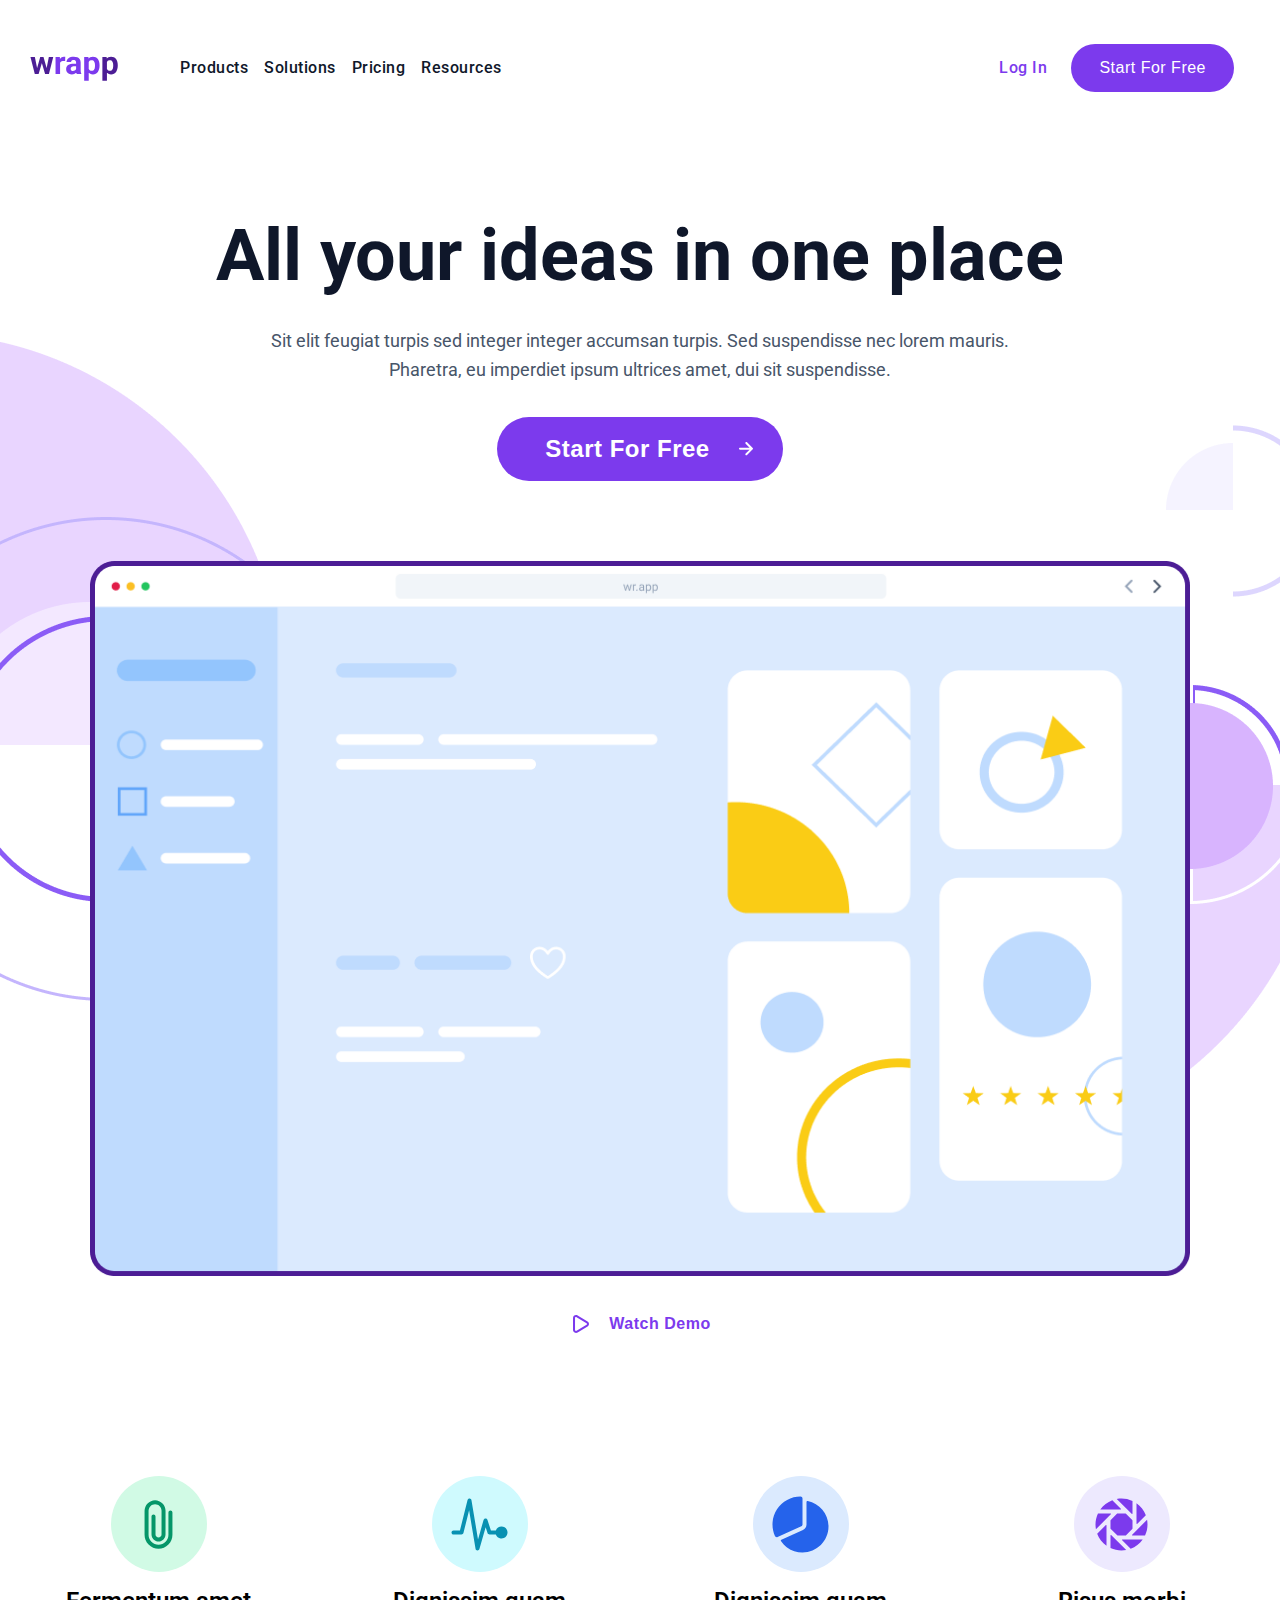
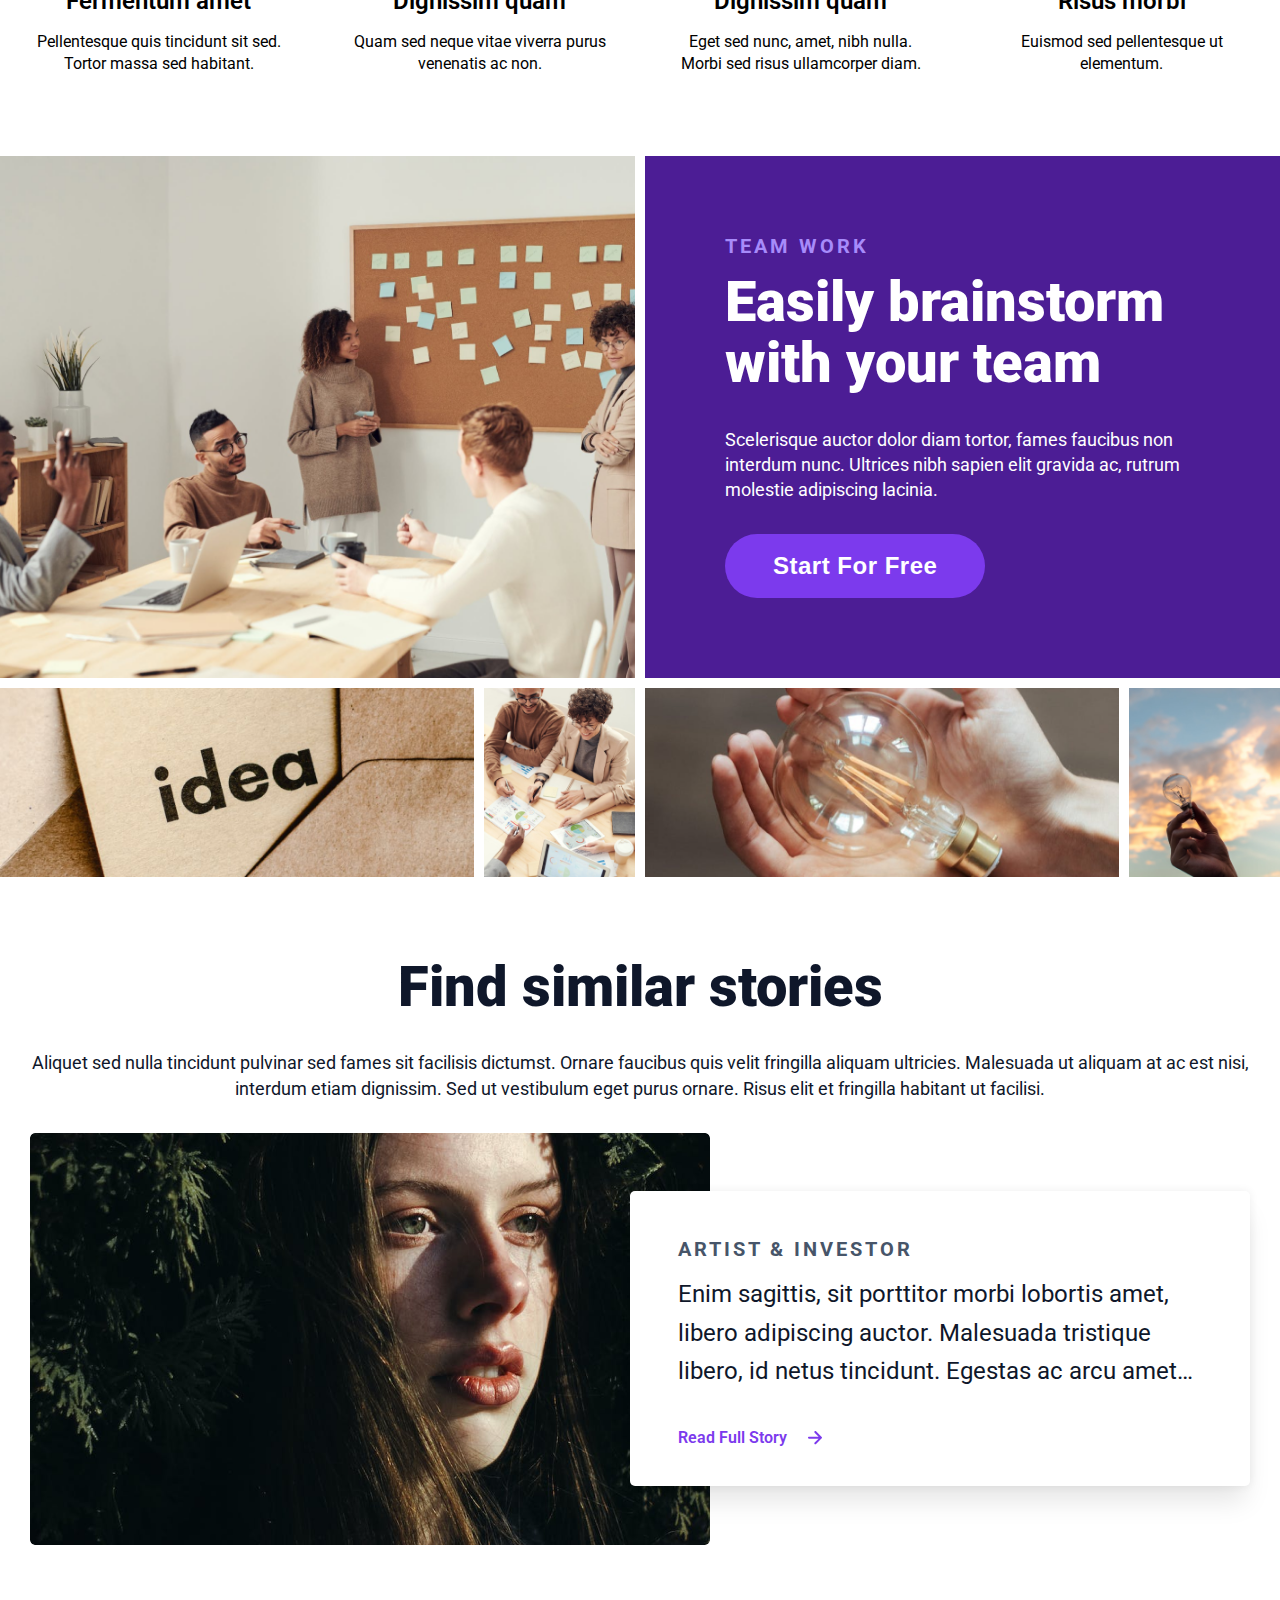
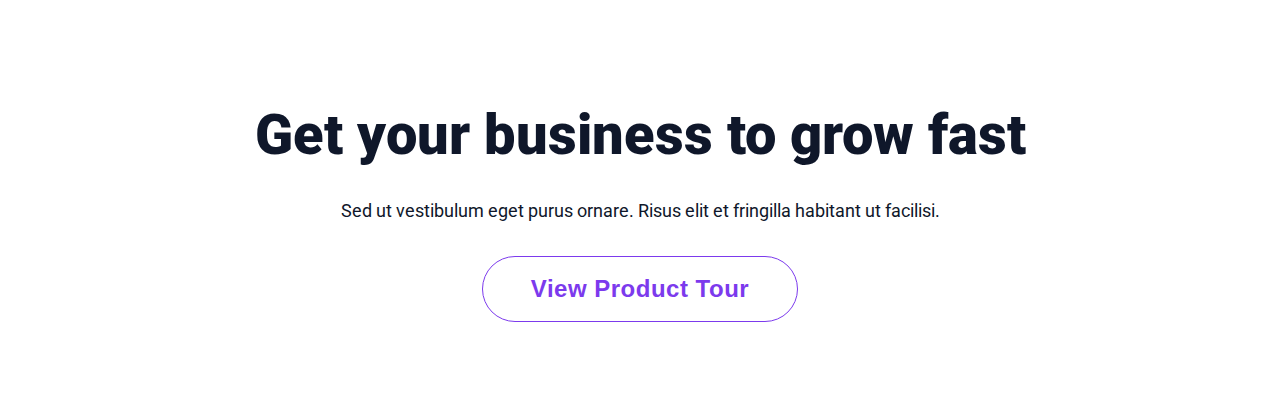
==== home-work-landing.html @ 060292f8 "add landing page" ====
<!DOCTYPE html>
<html lang="en">

<head>
    <meta charset="UTF-8">
    <meta http-equiv="X-UA-Compatible" content="IE=edge">
    <meta name="viewport" content="width=device-width, initial-scale=1.0">
    <link rel="preconnect" href="https://fonts.googleapis.com">
    <link rel="preconnect" href="https://fonts.gstatic.com" crossorigin>
    <link href="https://fonts.googleapis.com/css2?family=Roboto:wght@300;400;500;700;900&display=swap" rel="stylesheet">
    <link rel="stylesheet" href="css/home-work-landing.min.css">
    <title>Wrapp</title>
</head>

<body>
    <header class="header">
        <div class="header__container container">
            <a href="/" class="header__logo-link">
                <svg width="87" height="24" viewBox="0 0 87 24" fill="none" class="header__logo">
                    <path
                        d="M6.57812 13.125L10.0938 0.59375H12.9531L12.0312 5.51562L8.51562 17.5H6.125L6.57812 13.125ZM4.79688 0.59375L7.3125 13.1094L7.54688 17.5H4.73438L0.453125 0.59375H4.79688ZM16.1719 12.9062L18.625 0.59375H22.9844L18.7031 17.5H15.9062L16.1719 12.9062ZM13.3438 0.59375L16.8438 13.0312L17.3281 17.5H14.9219L11.4062 5.53125L10.5156 0.59375H13.3438ZM76.0625 3.84375V24H71.5625V0.59375H75.7344L76.0625 3.84375ZM86.7656 8.85938V9.1875C86.7656 10.4167 86.6198 11.5573 86.3281 12.6094C86.0469 13.6615 85.6302 14.5781 85.0781 15.3594C84.526 16.1302 83.8385 16.7344 83.0156 17.1719C82.2031 17.599 81.2656 17.8125 80.2031 17.8125C79.1719 17.8125 78.276 17.6042 77.5156 17.1875C76.7552 16.7708 76.1146 16.1875 75.5938 15.4375C75.0833 14.6771 74.6719 13.7969 74.3594 12.7969C74.0469 11.7969 73.8073 10.724 73.6406 9.57812V8.71875C73.8073 7.48958 74.0469 6.36458 74.3594 5.34375C74.6719 4.3125 75.0833 3.42188 75.5938 2.67188C76.1146 1.91146 76.75 1.32292 77.5 0.90625C78.2604 0.489583 79.151 0.28125 80.1719 0.28125C81.2448 0.28125 82.1875 0.484375 83 0.890625C83.8229 1.29688 84.5104 1.88021 85.0625 2.64062C85.625 3.40104 86.0469 4.30729 86.3281 5.35938C86.6198 6.41146 86.7656 7.57812 86.7656 8.85938ZM82.25 9.1875V8.85938C82.25 8.14062 82.1875 7.47917 82.0625 6.875C81.9479 6.26042 81.7604 5.72396 81.5 5.26562C81.25 4.80729 80.9167 4.45312 80.5 4.20312C80.0938 3.94271 79.599 3.8125 79.0156 3.8125C78.401 3.8125 77.875 3.91146 77.4375 4.10938C77.0104 4.30729 76.6615 4.59375 76.3906 4.96875C76.1198 5.34375 75.9167 5.79167 75.7812 6.3125C75.6458 6.83333 75.5625 7.42188 75.5312 8.07812V10.25C75.5833 11.0208 75.7292 11.7135 75.9688 12.3281C76.2083 12.9323 76.5781 13.4115 77.0781 13.7656C77.5781 14.1198 78.2344 14.2969 79.0469 14.2969C79.6406 14.2969 80.1406 14.1667 80.5469 13.9062C80.9531 13.6354 81.2812 13.2656 81.5312 12.7969C81.7917 12.3281 81.974 11.7865 82.0781 11.1719C82.1927 10.5573 82.25 9.89583 82.25 9.1875Z"
                        fill="#4C1D95" />
                    <path
                        d="M29.75 4.28125V17.5H25.25V0.59375H29.4844L29.75 4.28125ZM34.8438 0.484375L34.7656 4.65625C34.5469 4.625 34.2812 4.59896 33.9688 4.57812C33.6667 4.54688 33.3906 4.53125 33.1406 4.53125C32.5052 4.53125 31.9531 4.61458 31.4844 4.78125C31.026 4.9375 30.6406 5.17188 30.3281 5.48438C30.026 5.79688 29.7969 6.17708 29.6406 6.625C29.4948 7.07292 29.4115 7.58333 29.3906 8.15625L28.4844 7.875C28.4844 6.78125 28.5938 5.77604 28.8125 4.85938C29.0312 3.93229 29.349 3.125 29.7656 2.4375C30.1927 1.75 30.7135 1.21875 31.3281 0.84375C31.9427 0.46875 32.6458 0.28125 33.4375 0.28125C33.6875 0.28125 33.9427 0.302083 34.2031 0.34375C34.4635 0.375 34.6771 0.421875 34.8438 0.484375ZM45.5625 13.6875V6.15625C45.5625 5.61458 45.474 5.15104 45.2969 4.76562C45.1198 4.36979 44.8438 4.0625 44.4688 3.84375C44.1042 3.625 43.6302 3.51562 43.0469 3.51562C42.5469 3.51562 42.1146 3.60417 41.75 3.78125C41.3854 3.94792 41.1042 4.19271 40.9062 4.51562C40.7083 4.82812 40.6094 5.19792 40.6094 5.625H36.1094C36.1094 4.90625 36.276 4.22396 36.6094 3.57812C36.9427 2.93229 37.4271 2.36458 38.0625 1.875C38.6979 1.375 39.4531 0.984375 40.3281 0.703125C41.2135 0.421875 42.2031 0.28125 43.2969 0.28125C44.6094 0.28125 45.776 0.5 46.7969 0.9375C47.8177 1.375 48.6198 2.03125 49.2031 2.90625C49.7969 3.78125 50.0938 4.875 50.0938 6.1875V13.4219C50.0938 14.349 50.151 15.1094 50.2656 15.7031C50.3802 16.2865 50.5469 16.7969 50.7656 17.2344V17.5H46.2188C46 17.0417 45.8333 16.4688 45.7188 15.7812C45.6146 15.0833 45.5625 14.3854 45.5625 13.6875ZM46.1562 7.20312L46.1875 9.75H43.6719C43.0781 9.75 42.5625 9.81771 42.125 9.95312C41.6875 10.0885 41.3281 10.2812 41.0469 10.5312C40.7656 10.7708 40.5573 11.0521 40.4219 11.375C40.2969 11.6979 40.2344 12.0521 40.2344 12.4375C40.2344 12.8229 40.3229 13.1719 40.5 13.4844C40.6771 13.7865 40.9323 14.026 41.2656 14.2031C41.599 14.3698 41.9896 14.4531 42.4375 14.4531C43.1146 14.4531 43.7031 14.3177 44.2031 14.0469C44.7031 13.776 45.0885 13.4427 45.3594 13.0469C45.6406 12.651 45.7865 12.276 45.7969 11.9219L46.9844 13.8281C46.8177 14.2552 46.5885 14.6979 46.2969 15.1562C46.0156 15.6146 45.6562 16.0469 45.2188 16.4531C44.7812 16.849 44.2552 17.1771 43.6406 17.4375C43.026 17.6875 42.2969 17.8125 41.4531 17.8125C40.3802 17.8125 39.4062 17.599 38.5312 17.1719C37.6667 16.7344 36.9792 16.1354 36.4688 15.375C35.9688 14.6042 35.7188 13.7292 35.7188 12.75C35.7188 11.8646 35.8854 11.0781 36.2188 10.3906C36.5521 9.70312 37.0417 9.125 37.6875 8.65625C38.3438 8.17708 39.1615 7.81771 40.1406 7.57812C41.1198 7.32812 42.2552 7.20312 43.5469 7.20312H46.1562ZM58.0625 3.84375V24H53.5625V0.59375H57.7344L58.0625 3.84375ZM68.7656 8.85938V9.1875C68.7656 10.4167 68.6198 11.5573 68.3281 12.6094C68.0469 13.6615 67.6302 14.5781 67.0781 15.3594C66.526 16.1302 65.8385 16.7344 65.0156 17.1719C64.2031 17.599 63.2656 17.8125 62.2031 17.8125C61.1719 17.8125 60.276 17.6042 59.5156 17.1875C58.7552 16.7708 58.1146 16.1875 57.5938 15.4375C57.0833 14.6771 56.6719 13.7969 56.3594 12.7969C56.0469 11.7969 55.8073 10.724 55.6406 9.57812V8.71875C55.8073 7.48958 56.0469 6.36458 56.3594 5.34375C56.6719 4.3125 57.0833 3.42188 57.5938 2.67188C58.1146 1.91146 58.75 1.32292 59.5 0.90625C60.2604 0.489583 61.151 0.28125 62.1719 0.28125C63.2448 0.28125 64.1875 0.484375 65 0.890625C65.8229 1.29688 66.5104 1.88021 67.0625 2.64062C67.625 3.40104 68.0469 4.30729 68.3281 5.35938C68.6198 6.41146 68.7656 7.57812 68.7656 8.85938ZM64.25 9.1875V8.85938C64.25 8.14062 64.1875 7.47917 64.0625 6.875C63.9479 6.26042 63.7604 5.72396 63.5 5.26562C63.25 4.80729 62.9167 4.45312 62.5 4.20312C62.0938 3.94271 61.599 3.8125 61.0156 3.8125C60.401 3.8125 59.875 3.91146 59.4375 4.10938C59.0104 4.30729 58.6615 4.59375 58.3906 4.96875C58.1198 5.34375 57.9167 5.79167 57.7812 6.3125C57.6458 6.83333 57.5625 7.42188 57.5312 8.07812V10.25C57.5833 11.0208 57.7292 11.7135 57.9688 12.3281C58.2083 12.9323 58.5781 13.4115 59.0781 13.7656C59.5781 14.1198 60.2344 14.2969 61.0469 14.2969C61.6406 14.2969 62.1406 14.1667 62.5469 13.9062C62.9531 13.6354 63.2812 13.2656 63.5312 12.7969C63.7917 12.3281 63.974 11.7865 64.0781 11.1719C64.1927 10.5573 64.25 9.89583 64.25 9.1875Z"
                        fill="#7C3AED" />
                </svg>
            </a>
            <button class="header__burger">
                <span class="header__burger-bar"></span>
            </button>
            <div class="header__menu">
                <nav class="header__nav">
                    <ul class="header__nav-list">
                        <li class="header__nav-item">
                            <a href="" class="header__nav-link">Products</a>
                        </li>
                        <li class="header__nav-item">
                            <a href="" class="header__nav-link">Solutions</a>
                        </li>
                        <li class="header__nav-item">
                            <a href="" class="header__nav-link">Pricing</a>
                        </li>
                        <li class="header__nav-item">
                            <a href="" class="header__nav-link">Resources</a>
                        </li>
                    </ul>
                </nav>
                <div class="header__right-side">
                    <a href="" class="header__nav-link header__nav-link--violet">Log In</a>
                    <button class="header__button button button--primary">Start For Free</button>
                </div>
            </div>
        </div>
    </header>
    <main>
        <div class="start-screen">
            <div class="container">
                <h1 class="start-screen__title">All your ideas in one place</h1>
                <p class="start-screen__description">Sit elit feugiat turpis sed integer integer accumsan turpis. Sed
                    suspendisse nec lorem mauris.
                    Pharetra, eu imperdiet ipsum ultrices amet, dui sit suspendisse.</p>
                <button class="start-screen__button button button--primary">
                    Start For Free
                    <svg class="start-screen__button-arrow" width="24" height="24" viewBox="0 0 24 24" fill="none"
                        xmlns="http://www.w3.org/2000/svg">
                        <path
                            d="M15.586 10.657L11.636 6.707C11.4538 6.51839 11.353 6.26579 11.3553 6.00359C11.3576 5.7414 11.4628 5.49058 11.6482 5.30518C11.8336 5.11977 12.0844 5.0146 12.3466 5.01232C12.6088 5.01004 12.8614 5.11084 13.05 5.293L18.707 10.95C18.8002 11.0426 18.8741 11.1528 18.9246 11.2741C18.9751 11.3955 19.001 11.5256 19.001 11.657C19.001 11.7884 18.9751 11.9185 18.9246 12.0398C18.8741 12.1612 18.8002 12.2713 18.707 12.364L13.05 18.021C12.9578 18.1165 12.8474 18.1927 12.7254 18.2451C12.6034 18.2975 12.4722 18.3251 12.3394 18.3262C12.2066 18.3274 12.0749 18.3021 11.952 18.2518C11.8291 18.2015 11.7175 18.1273 11.6236 18.0334C11.5297 17.9395 11.4555 17.8278 11.4052 17.7049C11.3549 17.5821 11.3296 17.4504 11.3307 17.3176C11.3319 17.1848 11.3595 17.0536 11.4119 16.9316C11.4643 16.8096 11.5405 16.6992 11.636 16.607L15.586 12.657H6C5.73478 12.657 5.48043 12.5516 5.29289 12.3641C5.10536 12.1766 5 11.9222 5 11.657C5 11.3918 5.10536 11.1374 5.29289 10.9499C5.48043 10.7624 5.73478 10.657 6 10.657H15.586Z"
                            fill="white" />
                    </svg>
                </button>
                <div class="start-screen__screen">
                    <img src="assets/landing/start-screen/screen-mobile.png" width="330" height="240" alt="Screen view."
                        class="start-screen__img start-screen__img--mobile">
                    <img src="assets/landing/start-screen/screen-desktop.png" width="1100" height="712"
                        alt="Screen view." class="start-screen__img start-screen__img--desktop">
                </div>
                <button class="start-screen__button-watch">
                    <svg class="start-screen__play-icon" width="24" height="24" viewBox="0 0 24 24" fill="none"
                        xmlns="http://www.w3.org/2000/svg">
                        <path
                            d="M17.82 12.523C17.8902 12.4128 17.9375 12.2896 17.9592 12.1608C17.9809 12.032 17.9766 11.9001 17.9463 11.773C17.9161 11.6458 17.8607 11.5261 17.7833 11.4208C17.706 11.3155 17.6083 11.2268 17.496 11.16L7.574 5.128C7.41265 5.03033 7.22761 4.9788 7.039 4.979C6.479 4.979 6.026 5.422 6.026 5.969V18.03C6.026 18.215 6.079 18.396 6.179 18.553C6.475 19.017 7.099 19.159 7.574 18.87L17.496 12.839C17.627 12.759 17.739 12.65 17.821 12.522L17.82 12.523ZM18.566 14.52L8.645 20.551C7.22 21.418 5.345 20.991 4.459 19.6C4.15945 19.1311 4.00019 18.5864 4 18.03V5.97C4 4.329 5.36 3 7.04 3C7.607 3 8.163 3.155 8.645 3.448L18.566 9.48C19.991 10.346 20.428 12.176 19.541 13.568C19.295 13.954 18.961 14.28 18.566 14.52Z"
                            fill="#7C3AED" />
                    </svg>
                    Watch Demo
                </button>
            </div>
        </div>
        <div class="features">
            <div class="features__container container">
                <ul class="features__list">
                    <li class="features__item">
                        <div class="features__item-icon">
                            <svg width="65" height="64" viewBox="0 0 65 64" fill="none"
                                xmlns="http://www.w3.org/2000/svg">
                                <path fill-rule="evenodd" clip-rule="evenodd"
                                    d="M25.009 8.62787C26.2903 8.09259 27.6651 7.81696 29.0537 7.81696C30.4423 7.81696 31.8171 8.09259 33.0984 8.62787C34.3797 9.16316 35.5419 9.94745 36.5179 10.9353C37.4938 11.9231 38.2639 13.0948 38.7836 14.3825C39.3018 15.6665 39.5607 17.0403 39.5455 18.4247L39.5293 41.9977L39.529 42.0128C39.5 43.8526 38.7487 45.6072 37.4374 46.8979C36.1261 48.1887 34.3599 48.9121 32.5199 48.9121C30.6799 48.9121 28.9137 48.1887 27.6024 46.8979C26.2911 45.6072 25.5399 43.8526 25.5108 42.0128L25.5105 41.997V24C25.5105 22.8954 26.406 22 27.5105 22C28.6151 22 29.5105 22.8954 29.5105 24V41.9635C29.5265 42.7484 29.8486 43.4962 30.4084 44.0472C30.9715 44.6015 31.7299 44.9121 32.5199 44.9121C33.31 44.9121 34.0684 44.6015 34.6314 44.0472C35.1914 43.4961 35.5135 42.748 35.5293 41.9629L35.5456 18.3997L35.5457 18.3882C35.5561 17.529 35.3959 16.6764 35.0743 15.8796C34.7527 15.0828 34.2762 14.3577 33.6723 13.7465C33.0685 13.1353 32.3493 12.65 31.5564 12.3187C30.7636 11.9875 29.9129 11.817 29.0537 11.817C28.1944 11.817 27.3437 11.9875 26.5509 12.3187C25.7581 12.65 25.0389 13.1353 24.435 13.7465C23.8311 14.3577 23.3546 15.0828 23.033 15.8796C22.7114 16.6764 22.5512 17.529 22.5617 18.3882L22.5618 18.4004V42.1545L22.5616 42.1689C22.5425 43.4861 22.7855 44.7939 23.2764 46.0163C23.7672 47.2387 24.4962 48.3513 25.4209 49.2895C26.3456 50.2276 27.4475 50.9726 28.6627 51.4811C29.8779 51.9896 31.182 52.2515 32.4993 52.2515C33.8166 52.2515 35.1207 51.9896 36.3359 51.4811C37.5511 50.9726 38.653 50.2276 39.5777 49.2895C40.5024 48.3513 41.2314 47.2387 41.7222 46.0163C42.2131 44.7939 42.4561 43.4861 42.437 42.1689L42.4368 42.1545V19.9675C42.4368 18.8629 43.3322 17.9675 44.4368 17.9675C45.5414 17.9675 46.4368 18.8629 46.4368 19.9675V42.1261C46.4615 43.9683 46.1207 45.7971 45.4342 47.5068C44.7457 49.2212 43.7234 50.7816 42.4265 52.0974C41.1297 53.4131 39.5842 54.4579 37.88 55.1711C36.1757 55.8842 34.3467 56.2515 32.4993 56.2515C30.6519 56.2515 28.8229 55.8842 27.1186 55.1711C25.4144 54.4579 23.8689 53.4131 22.5721 52.0974C21.2752 50.7816 20.2529 49.2212 19.5644 47.5068C18.8779 45.7971 18.5371 43.9682 18.5618 42.1261V18.424C18.5467 17.0398 18.8056 15.6663 19.3237 14.3825C19.8434 13.0948 20.6136 11.9231 21.5895 10.9353C22.5654 9.94745 23.7277 9.16316 25.009 8.62787Z"
                                    fill="#059669" />
                            </svg>
                        </div>
                        <h3 class="features__item-title">Fermentum amet</h3>
                        <p class="features__item-desc">Pellentesque quis tincidunt sit sed. Tortor massa sed habitant.
                        </p>
                    </li>
                    <li class="features__item">
                        <div class="features__item-icon">
                            <svg width="65" height="64" viewBox="0 0 65 64" fill="none"
                                xmlns="http://www.w3.org/2000/svg">
                                <path
                                    d="M54.5 34C53.2597 34.0018 52.0504 34.3871 51.0377 35.1033C50.0251 35.8194 49.2587 36.8312 48.8438 38H43.9412L40.3975 27.3675C40.2624 26.9624 40.0011 26.6112 39.6519 26.3652C39.3028 26.1193 38.8841 25.9916 38.4571 26.0009C38.0301 26.0101 37.6173 26.1557 37.2791 26.4165C36.9409 26.6772 36.695 27.0394 36.5775 27.45L31.0138 46.92L24.4725 7.67C24.3966 7.21683 24.1671 6.80359 23.8224 6.49978C23.4777 6.19597 23.0389 6.02011 22.5798 6.00178C22.1206 5.98344 21.6692 6.12375 21.3014 6.3991C20.9336 6.67446 20.6718 7.06807 20.56 7.51375L12.9388 38H6.5C5.96957 38 5.46086 38.2107 5.08579 38.5858C4.71071 38.9609 4.5 39.4696 4.5 40C4.5 40.5304 4.71071 41.0391 5.08579 41.4142C5.46086 41.7893 5.96957 42 6.5 42H14.5C14.946 41.9999 15.3792 41.8508 15.7307 41.5763C16.0822 41.3018 16.3318 40.9177 16.44 40.485L22.1075 17.8137L28.5275 56.3288C28.6015 56.7772 28.826 57.1871 29.1641 57.4909C29.5022 57.7947 29.9337 57.9742 30.3875 58C30.425 58 30.4625 58 30.5012 58C30.9355 57.9996 31.3578 57.858 31.7044 57.5964C32.051 57.3348 32.3031 56.9675 32.4225 56.55L38.6475 34.765L40.6025 40.6325C40.7353 41.0307 40.99 41.3771 41.3305 41.6225C41.6711 41.868 42.0802 42 42.5 42H48.8438C49.2104 43.0371 49.8552 43.9535 50.7075 44.6489C51.5598 45.3443 52.5868 45.792 53.6764 45.9431C54.766 46.0942 55.8762 45.9429 56.8856 45.5056C57.895 45.0684 58.7647 44.362 59.3998 43.4639C60.0348 42.5657 60.4107 41.5102 60.4864 40.4128C60.5621 39.3153 60.3346 38.2183 59.8288 37.2414C59.3231 36.2645 58.5585 35.4455 57.6187 34.8738C56.6789 34.3022 55.6 33.9999 54.5 34Z"
                                    fill="#0891B2" />
                            </svg>

                        </div>
                        <h3 class="features__item-title">Dignissim quam</h3>
                        <p class="features__item-desc">Quam sed neque vitae viverra purus venenatis ac non.</p>
                    </li>
                    <li class="features__item">
                        <div class="features__item-icon">
                            <svg width="65" height="64" viewBox="0 0 65 64" fill="none"
                                xmlns="http://www.w3.org/2000/svg">
                                <path
                                    d="M8.76323 44.625C8.37717 44.6252 7.9993 44.5136 7.67524 44.3038C7.35118 44.094 7.09478 43.7948 6.93698 43.4425C5.02756 39.1781 4.21565 34.5037 4.57524 29.8451C4.93482 25.1866 6.45446 20.6921 8.99568 16.7713C11.5369 12.8504 15.0189 9.62779 19.1244 7.39711C23.2299 5.16642 27.8284 3.99858 32.5007 4C33.0312 4 33.5399 4.21071 33.9149 4.58579C34.29 4.96086 34.5007 5.46957 34.5007 6V32C34.5008 32.3862 34.3891 32.7642 34.179 33.0882C33.9689 33.4123 33.6695 33.6686 33.317 33.8263L9.57948 44.445C9.32319 44.5621 9.04498 44.6234 8.76323 44.625V44.625Z"
                                    fill="#2563EB" />
                                <path
                                    d="M39.6987 8.52251C39.5537 8.49311 39.4039 8.49624 39.2603 8.5317C39.1166 8.56716 38.9826 8.63406 38.868 8.72756C38.7533 8.82107 38.6608 8.93886 38.5972 9.07244C38.5335 9.20601 38.5003 9.35205 38.4999 9.50001V32C38.4989 33.158 38.1634 34.2911 37.5336 35.2628C36.9037 36.2346 36.0066 37.0037 34.9499 37.4775L13.3912 47.125C13.2576 47.1847 13.1387 47.2729 13.0429 47.3836C12.9471 47.4942 12.8767 47.6245 12.8368 47.7653C12.7968 47.9061 12.7883 48.0539 12.8117 48.1983C12.8352 48.3428 12.89 48.4803 12.9724 48.6013C14.6223 51.0278 16.6703 53.1582 19.0299 54.9025C23.5006 58.2282 28.928 60.0166 34.4999 60C48.8362 60 60.4999 48.3363 60.4999 34C60.4999 21.4438 51.5524 10.9375 39.6987 8.52251Z"
                                    fill="#2563EB" />
                            </svg>

                        </div>
                        <h3 class="features__item-title">Dignissim quam</h3>
                        <p class="features__item-desc">Eget sed nunc, amet, nibh nulla. Morbi sed risus ullamcorper
                            diam.</p>
                    </li>
                    <li class="features__item">
                        <div class="features__item-icon">
                            <svg width="65" height="64" viewBox="0 0 65 64" fill="none"
                                xmlns="http://www.w3.org/2000/svg">
                                <path
                                    d="M31.8166 16.1463L23.3416 7.67126C18.4886 9.51813 14.2936 12.7651 11.2891 17H31.4641C31.5629 16.9998 31.6595 16.9704 31.7416 16.9154C31.8237 16.8603 31.8876 16.7822 31.9254 16.6908C31.9631 16.5995 31.9729 16.499 31.9535 16.4021C31.9342 16.3051 31.8865 16.2161 31.8166 16.1463V16.1463Z"
                                    fill="#7C3AED" />
                                <path
                                    d="M21.4652 21H8.95394C6.65236 25.9058 5.94635 31.4096 6.93519 36.7375L21.8177 21.8538C21.8876 21.7839 21.9353 21.6949 21.9546 21.598C21.974 21.501 21.9642 21.4005 21.9265 21.3092C21.8888 21.2178 21.8248 21.1397 21.7427 21.0847C21.6606 21.0296 21.564 21.0002 21.4652 21Z"
                                    fill="#7C3AED" />
                                <path
                                    d="M43.4999 20.965V8.445C38.5924 6.15056 33.0904 5.44778 27.7637 6.435L42.6462 21.3175C42.716 21.3874 42.805 21.4351 42.902 21.4545C42.9989 21.4738 43.0994 21.464 43.1907 21.4263C43.2821 21.3886 43.3602 21.3246 43.4153 21.2425C43.4703 21.1604 43.4998 21.0638 43.4999 20.965Z"
                                    fill="#7C3AED" />
                                <path
                                    d="M58.0643 27.2625L43.1818 42.1462C43.1119 42.2161 43.0642 42.3051 43.0448 42.402C43.0255 42.4989 43.0353 42.5994 43.073 42.6908C43.1107 42.7821 43.1747 42.8603 43.2568 42.9153C43.3389 42.9703 43.4355 42.9998 43.5343 42.9999H56.0455C58.3471 38.0942 59.0531 32.5903 58.0643 27.2625V27.2625Z"
                                    fill="#7C3AED" />
                                <path
                                    d="M48.3537 31.3175L56.8325 22.84C54.9906 17.9798 51.7413 13.7792 47.5 10.775V30.965C47.5002 31.0639 47.5296 31.1604 47.5847 31.2425C47.6397 31.3247 47.7178 31.3886 47.8092 31.4263C47.9005 31.464 48.001 31.4738 48.098 31.4545C48.1949 31.4351 48.2839 31.3875 48.3537 31.3175V31.3175Z"
                                    fill="#7C3AED" />
                                <path
                                    d="M28.2095 42.7213C28.3957 42.9001 28.6439 43 28.902 43.0001H36.3595C36.4922 43 36.6235 42.9736 36.7458 42.9223C36.8681 42.871 36.979 42.7959 37.072 42.7013L43.2195 36.4513C43.404 36.264 43.5072 36.0117 43.507 35.7488L43.4995 28.1476C43.4995 28.0152 43.4732 27.8842 43.4221 27.7621C43.371 27.64 43.2962 27.5293 43.202 27.4363L36.952 21.2801C36.7644 21.0953 36.5116 20.992 36.2483 20.9926L28.6433 21.0001C28.5109 21.0001 28.3799 21.0264 28.2578 21.0775C28.1357 21.1286 28.025 21.2034 27.932 21.2976L21.7758 27.5476C21.591 27.7351 21.4877 27.988 21.4883 28.2513L21.4958 35.8488C21.4958 35.9832 21.5229 36.1163 21.5756 36.24C21.6282 36.3637 21.7052 36.4755 21.802 36.5688L28.2095 42.7213Z"
                                    fill="#7C3AED" />
                                <path
                                    d="M33.1818 47.8537L41.6568 56.3288C46.5098 54.4819 50.7047 51.235 53.7093 47H33.5343C33.4355 47.0002 33.3389 47.0296 33.2568 47.0847C33.1747 47.1397 33.1107 47.2178 33.073 47.3092C33.0353 47.4005 33.0255 47.501 33.0448 47.598C33.0642 47.6949 33.1119 47.7839 33.1818 47.8537V47.8537Z"
                                    fill="#7C3AED" />
                                <path
                                    d="M21.5 43.035V55.555C26.4075 57.8495 31.9096 58.5523 37.2363 57.565L22.3538 42.6825C22.2839 42.6126 22.1949 42.5649 22.098 42.5456C22.001 42.5262 21.9005 42.536 21.8092 42.5737C21.7178 42.6115 21.6397 42.6754 21.5847 42.7575C21.5296 42.8396 21.5002 42.9362 21.5 43.035Z"
                                    fill="#7C3AED" />
                                <path
                                    d="M16.6467 32.6825L8.16797 41.1613C10.0103 46.0209 13.2595 50.221 17.5005 53.225V33.035C17.5003 32.9362 17.4708 32.8396 17.4158 32.7575C17.3608 32.6754 17.2826 32.6115 17.1913 32.5737C17.0999 32.536 16.9994 32.5262 16.9025 32.5456C16.8056 32.5649 16.7166 32.6126 16.6467 32.6825V32.6825Z"
                                    fill="#7C3AED" />
                            </svg>

                        </div>
                        <h3 class="features__item-title">Risus morbi</h3>
                        <p class="features__item-desc">Euismod sed pellentesque ut elementum.</p>
                    </li>
                </ul>
            </div>
        </div>

        <section class="team-work">
            <div class="team-work__head">
                <img src="/assets/landing/team-work/main-picture.png" alt="Team work picture."
                    class="team-work__main-picture">
                <div class="team-work__text">
                    <div class="heading-2-with-label">
                        <p class="heading-2-with-label__label heading-label heading-label--violet-light">Team work</p>
                        <h2 class="heading-2-with-label__title heading-2-with-label__title--white">Easily brainstorm
                            with your team
                        </h2>
                    </div>
                    <p class="description description--white description--align-left">Scelerisque auctor dolor diam
                        tortor, fames faucibus non
                        interdum nunc. Ultrices nibh sapien elit gravida ac, rutrum molestie adipiscing lacinia.</p>
                    <button class="button button--primary button--in-text button--align-left">Start For Free</button>
                </div>
            </div>
            <div class="team-work__pictures">
                <img src="/assets/landing/team-work/picture-1.png" alt="" class="team-work__picture"
                    alt="Team work picture.">
                <img src="/assets/landing/team-work/picture-2.png" class="team-work__picture" alt="Team work picture.">
                <img src="/assets/landing/team-work/picture-3.png" class="team-work__picture" alt="Team work picture.">
                <img src="/assets/landing/team-work/picture-4.png" class="team-work__picture" alt="Team work picture.">
            </div>
        </section>

        <section class="stories">
            <div class="container">
                <h2 class="heading-2 heading-2--blue-gray">Find similar stories</h2>
                <p class="description description--blue-gray">Aliquet sed nulla tincidunt pulvinar sed fames sit
                    facilisis dictumst. Ornare faucibus quis velit fringilla aliquam ultricies. Malesuada ut aliquam at
                    ac est nisi, interdum etiam dignissim. Sed ut vestibulum eget purus ornare. Risus elit et fringilla
                    habitant ut facilisi.</p>
                <div class="stories__slider">
                    <div class="stories__slide">
                        <img src="/assets//landing/stories/slide-1.png" alt="Slide image 1." class="stories__slide-img">
                        <div class="stories__slide-desc">
                            <p class="heading-label heading-label--blue-gray-light">Artist & Investor</p>
                            <p class="stories__slide-text description description--blue-gray">Enim sagittis, sit
                                porttitor morbi lobortis amet, libero adipiscing auctor. Malesuada tristique libero, id
                                netus tincidunt. Egestas ac arcu amet nisl quis est. Aliquet sed nulla tincidunt
                                pulvinar sed fames sit facilisis dictumst. Ornare faucibus quis velit fringilla aliquam
                                ultricies. Malesuada ut aliquam at ac est nisi, interdum etiam dignissim. Sed ut
                                vestibulum eget purus ornare.</p>
                            <a href="" class="stories__slide-link">
                                Read Full Story
                                <svg width="24" height="24" viewBox="0 0 24 24" fill="none"
                                    xmlns="http://www.w3.org/2000/svg">
                                    <path
                                        d="M15.586 10.6569L11.636 6.70692C11.4538 6.51832 11.353 6.26571 11.3553 6.00352C11.3576 5.74132 11.4628 5.49051 11.6482 5.3051C11.8336 5.11969 12.0844 5.01452 12.3466 5.01224C12.6088 5.00997 12.8614 5.11076 13.05 5.29292L18.707 10.9499C18.8002 11.0426 18.8741 11.1527 18.9246 11.2741C18.9751 11.3954 19.001 11.5255 19.001 11.6569C19.001 11.7883 18.9751 11.9184 18.9246 12.0398C18.8741 12.1611 18.8002 12.2713 18.707 12.3639L13.05 18.0209C12.9578 18.1164 12.8474 18.1926 12.7254 18.245C12.6034 18.2974 12.4722 18.325 12.3394 18.3262C12.2066 18.3273 12.0749 18.302 11.952 18.2517C11.8291 18.2015 11.7175 18.1272 11.6236 18.0333C11.5297 17.9394 11.4555 17.8278 11.4052 17.7049C11.3549 17.582 11.3296 17.4503 11.3307 17.3175C11.3319 17.1847 11.3595 17.0535 11.4119 16.9315C11.4643 16.8095 11.5405 16.6992 11.636 16.6069L15.586 12.6569H6C5.73478 12.6569 5.48043 12.5516 5.29289 12.364C5.10536 12.1765 5 11.9221 5 11.6569C5 11.3917 5.10536 11.1373 5.29289 10.9498C5.48043 10.7623 5.73478 10.6569 6 10.6569H15.586Z"
                                        fill="#7C3AED" />
                                </svg>
                            </a>
                        </div>
                    </div>
                </div>
            </div>
        </section>

        <section class="cta">
            <div class="container">
                <h2 class="heading-2 heading-2--blue-gray">Get your business to grow fast</h2>
                <p class="description description--blue-gray">Sed ut vestibulum eget purus ornare. Risus elit et
                    fringilla habitant ut facilisi.</p>
                <button class="button button--secondary button--in-text">View Product Tour</button>
            </div>
        </section>
    </main>
</body>

</html>
---- css/home-work-landing.min.css ----
*,*::before,*::after{margin:0;padding:0;-webkit-box-sizing:border-box;box-sizing:border-box}html{font-size:10px}html,body{overflow-x:hidden}body{font-family:"Roboto",sans-serif}ul{list-style:none}a{text-decoration:none}button{border:none;background:none;cursor:pointer}img{display:block;max-width:100%;height:auto}.container{max-width:43rem;width:100%;margin:0 auto;padding:0 1.6rem}.button{display:block;font-size:2.4rem;font-weight:700;line-height:2.4rem;border-radius:5rem;letter-spacing:.5px;padding:20px 48px;text-align:center}.button--primary{color:#fff;background-color:#7c3aed}.button--secondary{color:#7c3aed;border:1px solid #7c3aed}.button--in-text{margin:3.2rem auto 0}.heading-label{font-size:2rem;font-weight:700;line-height:100%;text-transform:uppercase;letter-spacing:1px;text-align:left}.heading-label--violet-light{color:#a78bfa}.heading-label--blue-gray-light{color:#475569}.heading-2-with-label__title{font-size:3.2rem;line-height:110%;margin-top:1.6rem;font-weight:700}.heading-2-with-label__title--white{color:#fff}.heading-2-with-label__title--blue-gray{color:#0f172a}.heading-2-with-label__label,.heading-2-with-label__title{text-align:center}.heading-2{font-size:3.2rem;font-weight:700;line-height:110%;text-align:center}.heading-2--white{color:#fff}.heading-2--blue-gray{color:#0f172a}.description{font-size:1.8rem;font-weight:400;line-height:140%;text-align:center;margin-top:3.2rem}.description--white{color:#fff}.description--blue-gray{color:#0f172a}.header{position:relative;padding:16px 0}.header__container{display:-webkit-box;display:-ms-flexbox;display:flex;-webkit-box-pack:justify;-ms-flex-pack:justify;justify-content:space-between;-webkit-box-align:center;-ms-flex-align:center;align-items:center}.header__logo-link{display:-webkit-box;display:-ms-flexbox;display:flex;-webkit-box-align:center;-ms-flex-align:center;align-items:center}.header__logo{width:8.8rem;height:3.5rem}.header__nav-link,.header__button{font-size:1.6rem;font-weight:500;line-height:2.4rem}.header__nav-link{padding:1.2rem .8rem;letter-spacing:.5px;color:#0f172a}.header__nav-link--violet{color:#7c3aed}.header__right-side{margin-top:4rem}.header__button{display:block;margin-top:2rem;padding:1.2rem 2.8rem}.header__burger{position:relative;width:18px;height:10.5px;padding:6.75px 3px}.header__burger::before,.header__burger::after{content:""}.header__burger::before{top:0}.header__burger::after{bottom:0}.header__burger-bar,.header__burger::before,.header__burger::after{display:block;position:absolute;left:0;width:18px;height:2px;background-color:#4c1d95;border-radius:2px}.header__burger-bar{top:50%;-webkit-transform:translateY(-50%);transform:translateY(-50%)}.header__menu{position:absolute;top:0;left:0;width:100%;height:100vh;background-color:#fff;padding:20px 16px;-webkit-transform:translateX(100%);transform:translateX(100%);z-index:2}.start-screen{overflow:hidden;padding:48px 0}.start-screen__title,.start-screen__description{text-align:center}.start-screen__title{font-size:4rem;line-height:110%;font-weight:700;color:#0f172a}.start-screen__description{font-size:1.6rem;line-height:160%;font-weight:400;color:#475569;margin-top:3.2rem}.start-screen__button,.start-screen__button-watch{display:-webkit-box;display:-ms-flexbox;display:flex;-webkit-box-align:center;-ms-flex-align:center;align-items:center}.start-screen__button-watch{-webkit-column-gap:1.6rem;-moz-column-gap:1.6rem;column-gap:1.6rem;font-size:1.6rem;font-weight:600;line-height:2.4rem;letter-spacing:.5px;color:#7c3aed;margin:1.6rem auto 0;padding:1.2rem .8rem}.start-screen__button{-webkit-column-gap:2.4rem;-moz-column-gap:2.4rem;column-gap:2.4rem;padding:20px 25px 20px 48px;margin:3.2rem auto 0}.start-screen__button-arrow{width:2.4rem;height:2.4rem}.start-screen__play-icon{width:24px;height:24px}.start-screen__img{display:block;position:relative;width:100%;max-width:100%;height:auto;z-index:1}.start-screen__img--desktop{display:none}.start-screen__screen{position:relative;max-width:33rem;margin:3.2rem auto 0}.start-screen__screen::before,.start-screen__screen::after{content:"";position:absolute}.start-screen__screen::before{top:-20px;left:-155px;background:url("/assets/landing/start-screen/ellipses-left-mobile.png") center center/cover no-repeat;width:23.2rem;height:21.3rem}.start-screen__screen::after{top:-33px;right:-32px;background:url("/assets/landing/start-screen/ellipses-right-mobile.png") center center/cover no-repeat;width:25.6rem;height:25.6rem}.features{padding:4.8rem 0}.features__item{margin-bottom:3.2rem}.features__item:last-child{margin-bottom:0}.features__item:nth-child(1) .features__item-icon{background-color:#d1fae5}.features__item:nth-child(2) .features__item-icon{background-color:#cffafe}.features__item:nth-child(3) .features__item-icon{background-color:#dbeafe}.features__item:nth-child(4) .features__item-icon{background-color:#ede9fe}.features__item-icon{display:-webkit-box;display:-ms-flexbox;display:flex;-webkit-box-pack:center;-ms-flex-pack:center;justify-content:center;-webkit-box-align:center;-ms-flex-align:center;align-items:center;width:9.6rem;min-width:9.6rem;height:9.6rem;border-radius:50%;margin:0 auto}.features__item-icon svg{width:65px;min-width:65px;height:65px}.features__item-title{font-size:2rem;font-weight:600;line-height:110%}.features__item-title,.features__item-desc{margin-top:1.6rem;text-align:center}.features__item-desc{font-size:1.6rem;font-weight:400;line-height:140%}.team-work__main-picture,.team-work__picture{width:100%}.team-work__main-picture{margin-bottom:1rem}.team-work__picture{height:100%;-o-object-fit:cover;object-fit:cover}.team-work__text{padding:4.8rem 1.6rem;background-color:#4c1d95}.team-work__pictures{display:grid;grid-template-columns:repeat(8, 1fr);grid-auto-columns:46px;grid-column-gap:1rem}.team-work__picture{min-width:46px}.team-work__picture:nth-child(odd){grid-column:span 3}.stories{padding:48px 0}.stories__slider{margin-top:3.2rem}.stories__slide-img{width:100%}.stories__slide-desc{position:relative;max-width:93%;background-color:#fff;-webkit-box-shadow:0px 0px 10px 0px rgba(0,0,0,.0705882353),0px 20px 25px -5px rgba(0,0,0,.1019607843);box-shadow:0px 0px 10px 0px rgba(0,0,0,.0705882353),0px 20px 25px -5px rgba(0,0,0,.1019607843);margin:-3.2rem auto 0;padding:2.4rem 1.6rem 0;z-index:1}.stories__slide-img,.stories__slide-desc{border-radius:.5rem}.stories__slide-text{display:-webkit-box;-webkit-line-clamp:5;-webkit-box-orient:vertical;overflow:hidden;text-overflow:ellipsis;text-align:left;margin-top:1.6rem}.stories__slide-link{display:-webkit-box;display:-ms-flexbox;display:flex;-webkit-box-align:center;-ms-flex-align:center;align-items:center;width:100%;font-size:1.6rem;line-height:2.4rem;font-weight:600;color:#7c3aed;padding:1.2rem 0;-webkit-column-gap:1.6rem;-moz-column-gap:1.6rem;column-gap:1.6rem}.stories__slide-link svg{width:2.4rem;height:2.4rem}.cta{padding:48px 0 32px}@media screen and (min-width: 768px){.container{max-width:70rem}.start-screen__screen{max-width:60rem}.start-screen__screen::before,.start-screen__screen::after{width:35rem;height:35rem}.start-screen__screen::before{left:-290px}.start-screen__screen::after{right:-130px}}@media screen and (min-width: 1280px){.container{max-width:134rem;padding:0 3rem}.heading-2{font-size:5.6rem;font-weight:900;text-align:center}.heading-label{letter-spacing:3px}.heading-2-with-label__title{font-size:5.6rem;font-weight:900}.heading-2-with-label__label,.heading-2-with-label__title{text-align:left}.button--align-left{margin-left:0}.description--align-left{text-align:left}.header{padding:2.4rem 0}.header__container{display:grid;grid-template-columns:8.8rem 1fr;grid-column-gap:3.8rem;-webkit-box-align:center;-ms-flex-align:center;align-items:center}.header__menu,.header__right-side,.header__nav-list{display:-webkit-box;display:-ms-flexbox;display:flex;-webkit-box-align:center;-ms-flex-align:center;align-items:center}.header__menu{-webkit-box-pack:justify;-ms-flex-pack:justify;justify-content:space-between}.header__right-side,.header__button{margin-top:0}.header__right-side{-webkit-column-gap:1.6rem;-moz-column-gap:1.6rem;column-gap:1.6rem}.header__menu{position:static;height:unset;-webkit-transform:unset;transform:unset}.header__burger{display:none}.start-screen{padding:80px 0}.start-screen__title{font-size:7.2rem}.start-screen__description{font-size:1.8rem;max-width:65%;margin:3.2rem auto 0}.start-screen__screen{margin-top:8rem;max-width:110rem}.start-screen__screen::before{width:79.3rem;height:73rem;top:-228px;left:-535px;background:url("/assets/landing/start-screen/ellipses-left-desktop.png") center center/cover no-repeat}.start-screen__screen::after{width:73rem;height:73rem;top:-141px;right:-136px;background:url("/assets/landing/start-screen/ellipses-right-desktop.png") center center/cover no-repeat}.start-screen__img--mobile{display:none}.start-screen__img--desktop{display:block}.start-screen__button-watch{margin-top:2.4rem}.features__list{display:grid;grid-template-columns:repeat(4, 1fr);-webkit-column-gap:64px;-moz-column-gap:64px;column-gap:64px}.features__item-title{font-size:2.4rem}.team-work__head{display:grid;grid-template-columns:repeat(2, 1fr);grid-column-gap:1rem;margin-bottom:1rem}.team-work__text{padding:8rem}.team-work__main-picture{height:100%;max-height:53.5rem;-o-object-fit:cover;object-fit:cover;margin-bottom:0}.cta,.stories{padding:80px 0}.stories__slide{display:-webkit-box;display:-ms-flexbox;display:flex;-webkit-box-align:center;-ms-flex-align:center;align-items:center}.stories__slide-img,.stories__slide-desc{-webkit-box-flex:1;-ms-flex:1;flex:1}.stories__slide-desc{padding:4.8rem 4.8rem 2.4rem;margin-top:0;margin-left:-8rem}.stories__slide-text{font-size:2.4rem;line-height:160%;-webkit-line-clamp:3}.stories__slide-link{margin-top:2.4rem}}@media screen and (min-width: 1920px){.start-screen__screen::before{left:-70%}.start-screen__screen::after{right:-32%}}/*# sourceMappingURL=home-work-landing.min.css.map */
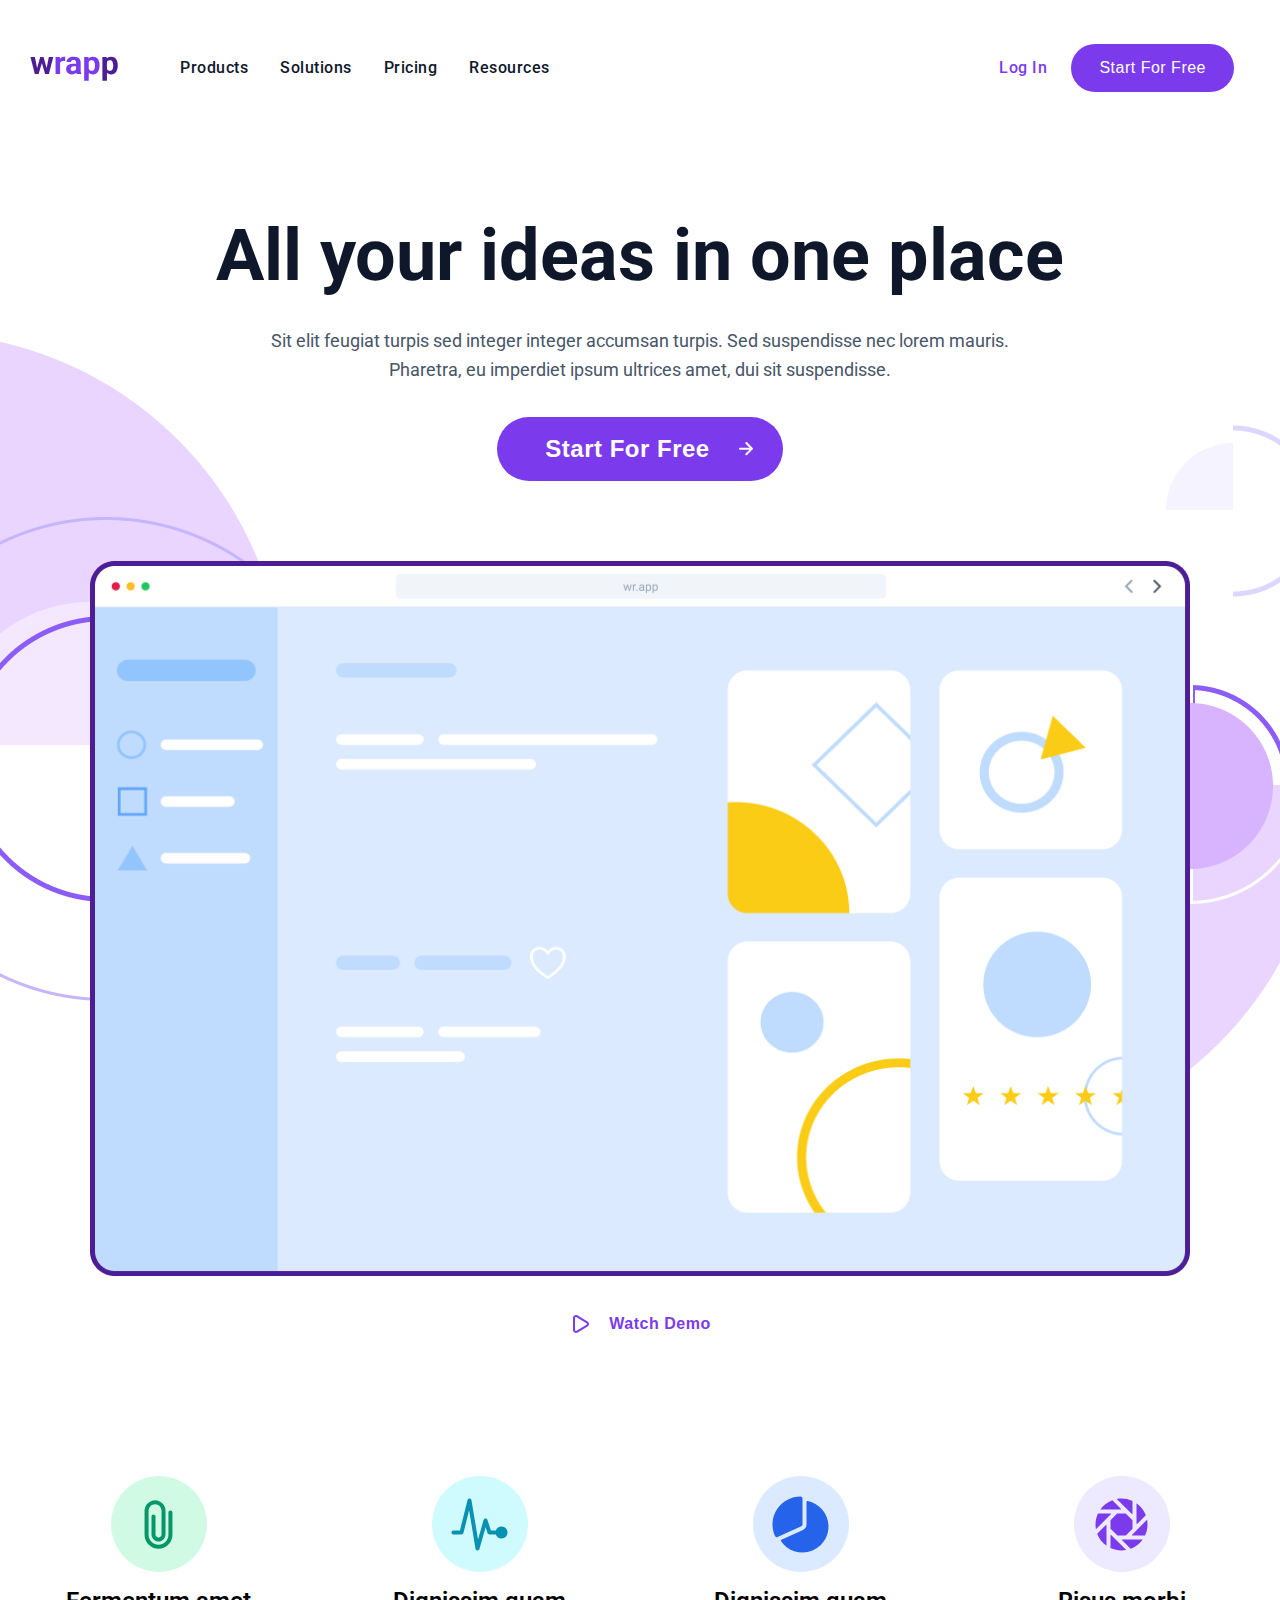
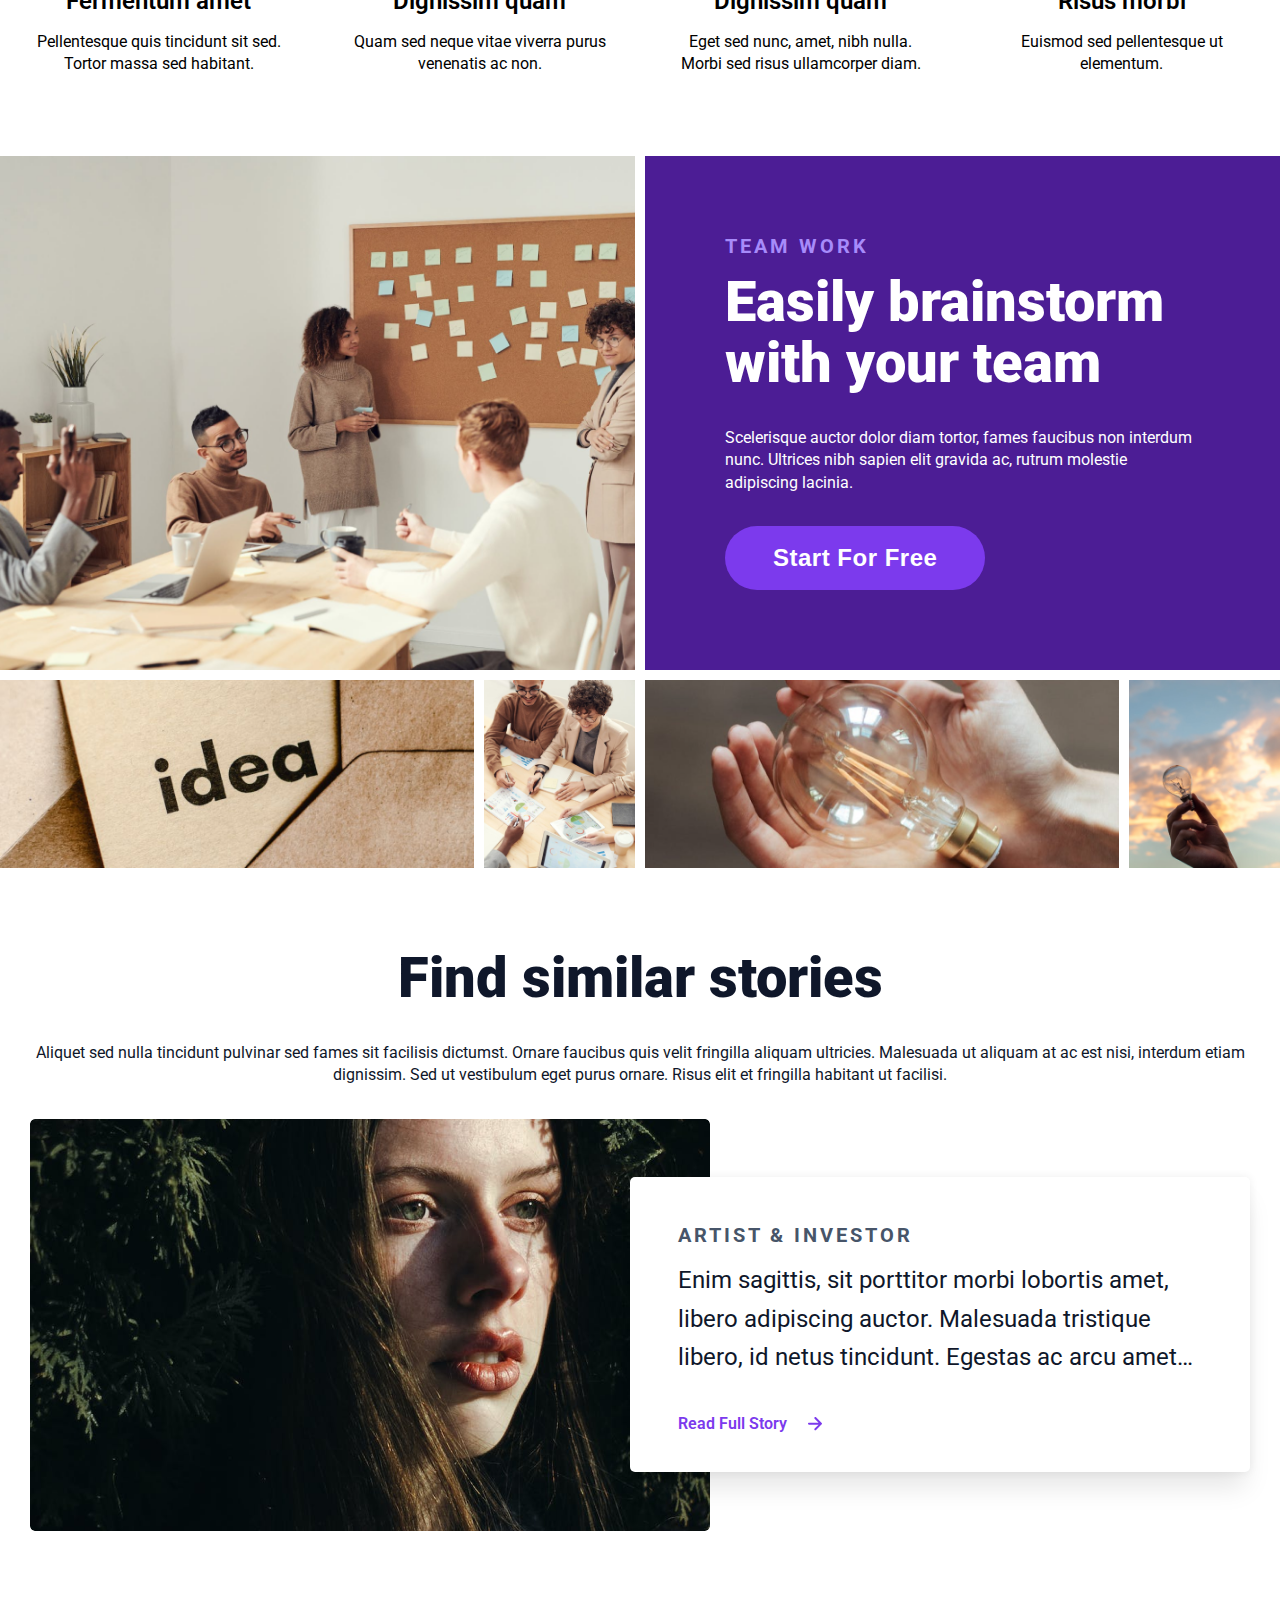
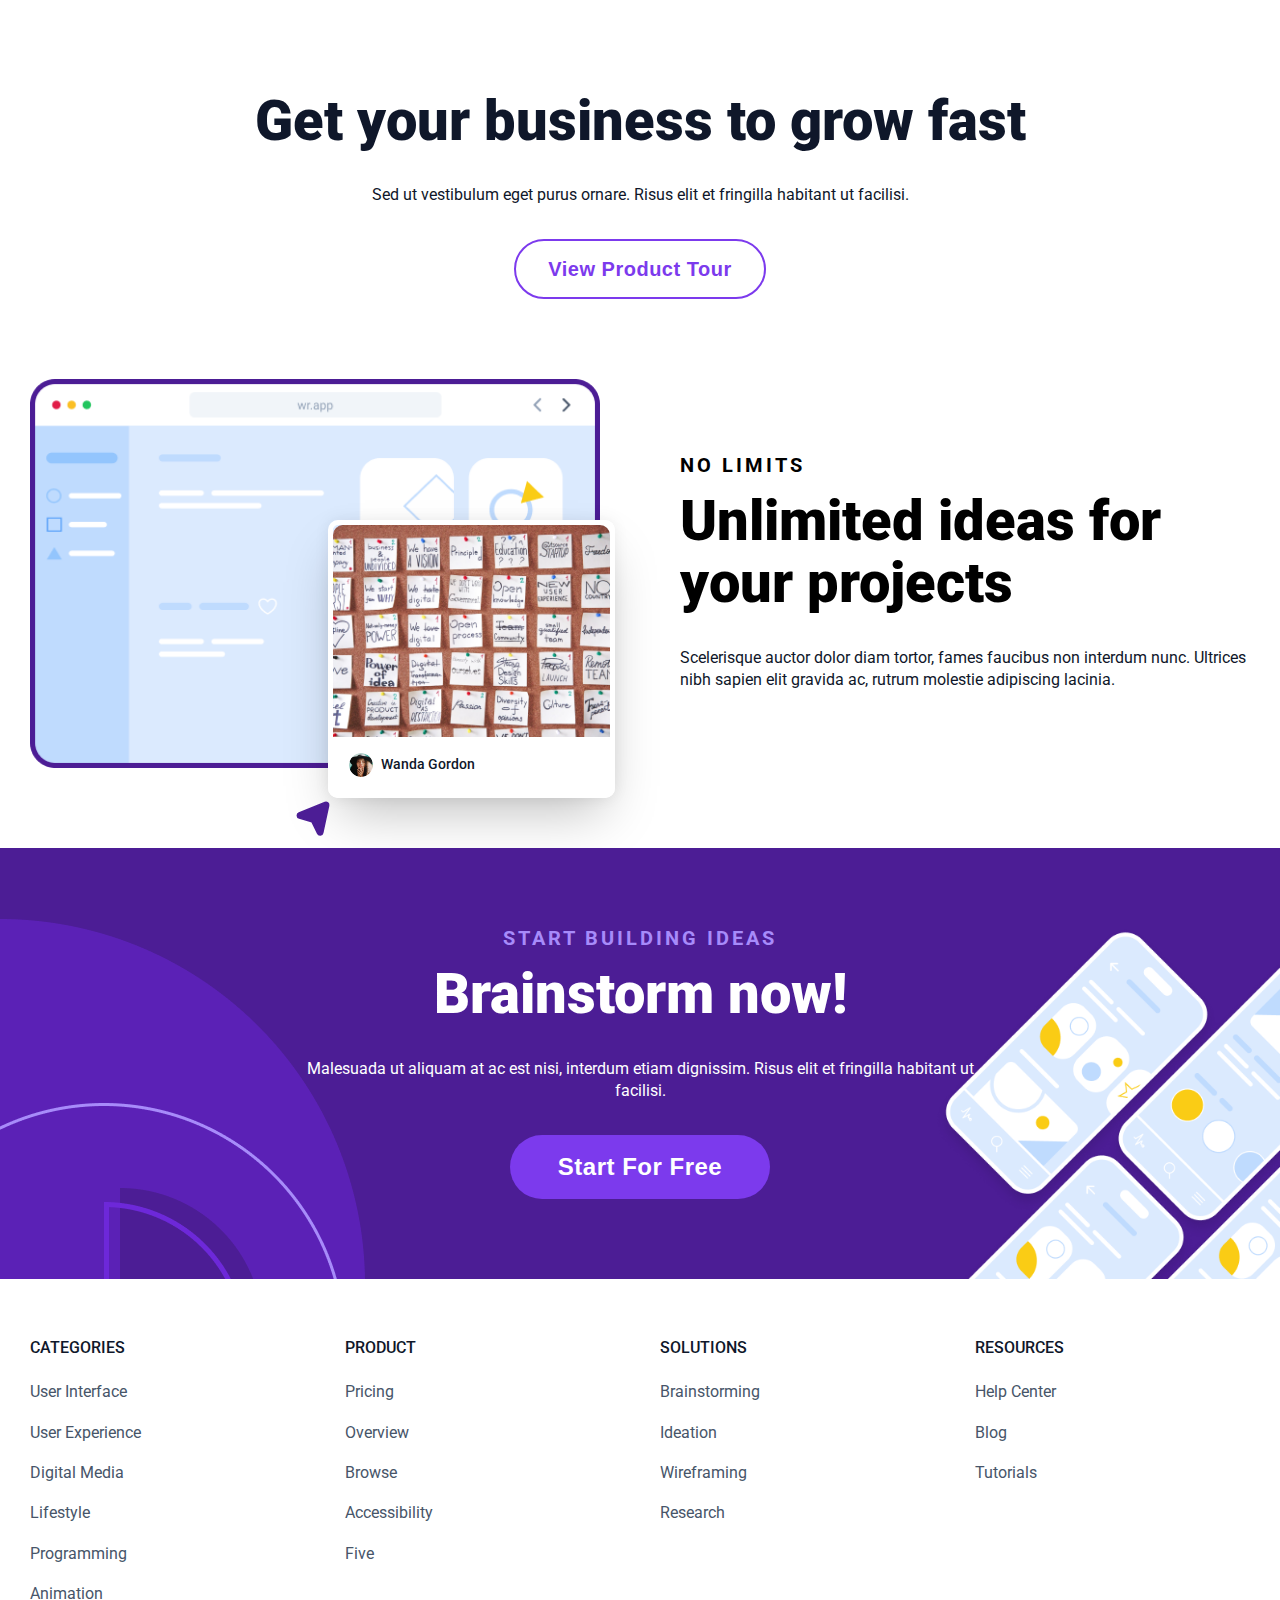
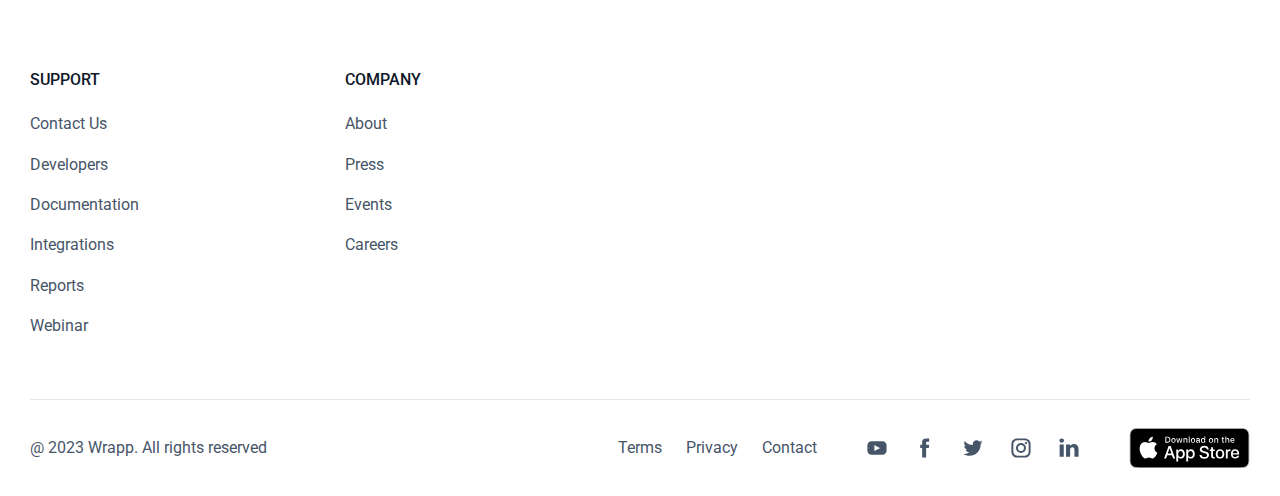
==== commit 5d01a4a3: "layout other sections" ====
--- a/home-work-landing.html
+++ b/home-work-landing.html
@@ -1,6 +1,5 @@
 <!DOCTYPE html>
 <html lang="en">
-
 <head>
     <meta charset="UTF-8">
     <meta http-equiv="X-UA-Compatible" content="IE=edge">
@@ -53,7 +52,7 @@
         </div>
     </header>
     <main>
-        <div class="start-screen">
+        <section class="start-screen">
             <div class="container">
                 <h1 class="start-screen__title">All your ideas in one place</h1>
                 <p class="start-screen__description">Sit elit feugiat turpis sed integer integer accumsan turpis. Sed
@@ -84,8 +83,9 @@
                     Watch Demo
                 </button>
             </div>
-        </div>
-        <div class="features">
+        </section>
+
+        <section class="features">
             <div class="features__container container">
                 <ul class="features__list">
                     <li class="features__item">
@@ -170,7 +170,7 @@
                     </li>
                 </ul>
             </div>
-        </div>
+        </section>
 
         <section class="team-work">
             <div class="team-work__head">
@@ -178,8 +178,12 @@
                     class="team-work__main-picture">
                 <div class="team-work__text">
                     <div class="heading-2-with-label">
-                        <p class="heading-2-with-label__label heading-label heading-label--violet-light">Team work</p>
-                        <h2 class="heading-2-with-label__title heading-2-with-label__title--white">Easily brainstorm
+                        <p
+                            class="heading-2-with-label__label heading-2-with-label__label--left heading-label heading-label--violet-light">
+                            Team work</p>
+                        <h2
+                            class="heading-2-with-label__title heading-2-with-label__title--left heading-2-with-label__title--white">
+                            Easily brainstorm
                             with your team
                         </h2>
                     </div>
@@ -239,7 +243,336 @@
                 <button class="button button--secondary button--in-text">View Product Tour</button>
             </div>
         </section>
+
+        <section class="no-limits">
+            <div class="no-limits__container container">
+                <div class="no-limits__screen">
+                    <img src="/assets/landing/no-limits/no-limits-mobile.png" width="330" height="240"
+                        alt="Screen view." class="no-limits__img no-limits__img--mobile">
+                    <img src="/assets/landing/no-limits/no-limits-desktop.png" width="552" height="374"
+                        alt="Screen view." class="no-limits__img no-limits__img--desktop">
+                    <div class="no-limits__post-card">
+                        <img src="/assets/landing/no-limits/post-image.png" alt="Post image."
+                            class="no-limits__post-img">
+                        <div class="no-limits__author">
+                            <img src="/assets/landing/no-limits/user-thumb.png" alt="User thumb."
+                                class="no-limits__author-photo">
+                            <p class="no-limits__author-name">Wanda Gordon</p>
+                        </div>
+                        <svg class="no-limits__decor" width="48" height="48" viewBox="0 0 48 48" fill="none"
+                            xmlns="http://www.w3.org/2000/svg">
+                            <path fill-rule="evenodd" clip-rule="evenodd"
+                                d="M8.99367 19.9392C6.58447 20.9177 6.76827 24.3883 9.26747 25.1067L21.8781 28.7317L27.6377 40.5213C28.7791 42.8577 32.2291 42.4361 32.7743 39.8937L38.6455 12.513C39.1063 10.3641 36.9749 8.57567 34.9387 9.40259L8.99367 19.9392Z"
+                                fill="#4C1D95" stroke="#4C1D95" stroke-width="1.5" />
+                        </svg>
+                    </div>
+                </div>
+                <div class="no-limits__content">
+                    <div class="heading-2-with-label">
+                        <p
+                            class="heading-2-with-label__label heading-2-with-label__label--left heading-label heading-label--blue-gray">
+                            No limits
+                        </p>
+                        <h2
+                            class="heading-2-with-label__title heading-2-with-label__title--left heading-2-with-label__title--dark-blue">
+                            Unlimited ideas
+                            for your projects
+                        </h2>
+                        <p class="description description--blue-gray description--align-left">Scelerisque auctor dolor
+                            diam tortor, fames
+                            faucibus non interdum nunc. Ultrices nibh sapien elit gravida ac, rutrum molestie adipiscing
+                            lacinia.</p>
+                    </div>
+                </div>
+            </div>
+        </section>
+
+        <section class="violet-cta">
+            <div class="container">
+                <div class="heading-2-with-label">
+                    <p class="heading-2-with-label__label heading-label heading-label--violet-light">Start building
+                        ideas</p>
+                    <h2 class="heading-2-with-label__title heading-2-with-label__title--white">Brainstorm now!
+                    </h2>
+                </div>
+                <p class="violet-cta__description description description--white">Malesuada ut aliquam at ac est nisi,
+                    interdum etiam dignissim.
+                    Risus elit et fringilla habitant ut facilisi.</p>
+                <button class="button button--primary button--in-text">Start For Free</button>
+            </div>
+        </section>
+
+        <footer class="footer">
+            <div class="container">
+                <div class="footer__top">
+                    <div class="footer__column">
+                        <p class="footer__heading">Categories</p>
+                        <ul class="footer__list">
+                            <li class="footer__item">
+                                <a href="" class="footer__link">User Interface</a>
+                            </li>
+                            <li class="footer__item">
+                                <a href="" class="footer__link">User Experience</a>
+                            </li>
+                            <li class="footer__item">
+                                <a href="" class="footer__link">Digital Media</a>
+                            </li>
+                            <li class="footer__item">
+                                <a href="" class="footer__link">Lifestyle</a>
+                            </li>
+                            <li class="footer__item">
+                                <a href="" class="footer__link">Programming</a>
+                            </li>
+                            <li class="footer__item">
+                                <a href="" class="footer__link">Animation</a>
+                            </li>
+                        </ul>
+                    </div>
+                    <div class="footer__column">
+                        <p class="footer__heading">Product</p>
+                        <ul class="footer__list">
+                            <li class="footer__item">
+                                <a href="" class="footer__link">Pricing</a>
+                            </li>
+                            <li class="footer__item">
+                                <a href="" class="footer__link">Overview</a>
+                            </li>
+                            <li class="footer__item">
+                                <a href="" class="footer__link">Browse</a>
+                            </li>
+                            <li class="footer__item">
+                                <a href="" class="footer__link">Accessibility</a>
+                            </li>
+                            <li class="footer__item">
+                                <a href="" class="footer__link">Five</a>
+                            </li>
+                        </ul>
+                    </div>
+                    <div class="footer__column">
+                        <p class="footer__heading">Solutions</p>
+                        <ul class="footer__list">
+                            <li class="footer__item">
+                                <a href="" class="footer__link">Brainstorming</a>
+                            </li>
+                            <li class="footer__item">
+                                <a href="" class="footer__link">Ideation</a>
+                            </li>
+                            <li class="footer__item">
+                                <a href="" class="footer__link">Wireframing</a>
+                            </li>
+                            <li class="footer__item">
+                                <a href="" class="footer__link">Research</a>
+                            </li>
+                        </ul>
+                    </div>
+                    <div class="footer__column">
+                        <p class="footer__heading">Resources</p>
+                        <ul class="footer__list">
+                            <li class="footer__item">
+                                <a href="" class="footer__link">Help Center</a>
+                            </li>
+                            <li class="footer__item">
+                                <a href="" class="footer__link">Blog</a>
+                            </li>
+                            <li class="footer__item">
+                                <a href="" class="footer__link">Tutorials</a>
+                            </li>
+                        </ul>
+                    </div>
+                    <div class="footer__column">
+                        <p class="footer__heading">Support</p>
+                        <ul class="footer__list">
+                            <li class="footer__item">
+                                <a href="" class="footer__link">Contact Us</a>
+                            </li>
+                            <li class="footer__item">
+                                <a href="" class="footer__link">Developers</a>
+                            </li>
+                            <li class="footer__item">
+                                <a href="" class="footer__link">Documentation</a>
+                            </li>
+                            <li class="footer__item">
+                                <a href="" class="footer__link">Integrations</a>
+                            </li>
+                            <li class="footer__item">
+                                <a href="" class="footer__link">Reports</a>
+                            </li>
+                            <li class="footer__item">
+                                <a href="" class="footer__link">Webinar</a>
+                            </li>
+                        </ul>
+                    </div>
+                    <div class="footer__column">
+                        <p class="footer__heading">Company</p>
+                        <ul class="footer__list">
+                            <li class="footer__item">
+                                <a href="" class="footer__link">About</a>
+                            </li>
+                            <li class="footer__item">
+                                <a href="" class="footer__link">Press</a>
+                            </li>
+                            <li class="footer__item">
+                                <a href="" class="footer__link">Events</a>
+                            </li>
+                            <li class="footer__item">
+                                <a href="" class="footer__link">Careers</a>
+                            </li>
+                        </ul>
+                    </div>
+                </div>
+                <div class="footer__bottom">
+                    <p class="footer__rights">@ 2023 Wrapp. All rights reserved</p>
+                    <ul class="footer__list footer__list--bottom">
+                        <li class="footer__item">
+                            <a href="" class="footer__link">Terms</a>
+                        </li>
+                        <li class="footer__item">
+                            <a href="" class="footer__link">Privacy</a>
+                        </li>
+                        <li class="footer__item">
+                            <a href="" class="footer__link">Contact</a>
+                        </li>
+                    </ul>
+
+                    <ul class="footer__socials">
+                        <li class="footer__social">
+                            <a href="" class="footer__social-link">
+                                <svg width="25" height="24" viewBox="0 0 25 24" fill="none"
+                                    xmlns="http://www.w3.org/2000/svg">
+                                    <path
+                                        d="M18.312 5.01711H6.645C4.355 5.01711 2.5 6.85211 2.5 9.11611V14.8841C2.5 17.1481 4.356 18.9841 6.645 18.9841H18.312C20.602 18.9841 22.457 17.1481 22.457 14.8841V9.11611C22.457 6.85211 20.601 5.01611 18.312 5.01611V5.01711ZM15.509 12.2801L10.052 14.8551C10.0187 14.8711 9.98192 14.8785 9.94503 14.8765C9.90815 14.8744 9.87237 14.8631 9.84103 14.8436C9.8097 14.824 9.78382 14.7968 9.7658 14.7646C9.74779 14.7323 9.73822 14.6961 9.738 14.6591V9.35011C9.73867 9.31299 9.74872 9.27663 9.76722 9.24444C9.78573 9.21224 9.81208 9.18526 9.84382 9.16599C9.87556 9.14673 9.91167 9.13581 9.94877 9.13425C9.98587 9.1327 10.0228 9.14057 10.056 9.15711L15.514 11.8921C15.5504 11.9102 15.5809 11.9383 15.602 11.9729C15.6232 12.0076 15.6341 12.0476 15.6336 12.0882C15.6331 12.1288 15.6211 12.1685 15.5991 12.2026C15.577 12.2367 15.5458 12.2639 15.509 12.2811V12.2801Z"
+                                        fill="#475569" />
+                                </svg>
+                            </a>
+                        </li>
+                        <li class="footer__social">
+                            <a href="" class="footer__social-link">
+                                <svg width="25" height="24" viewBox="0 0 25 24" fill="none"
+                                    xmlns="http://www.w3.org/2000/svg">
+                                    <path
+                                        d="M9.54525 5.865V8.613H7.53125V11.973H9.54525V21.959H13.6792V11.974H16.4543C16.4543 11.974 16.7142 10.363 16.8403 8.601H13.6962V6.303C13.6962 5.96 14.1462 5.498 14.5922 5.498H16.8463V2H13.7822C9.44225 2 9.54525 5.363 9.54525 5.865Z"
+                                        fill="#475569" />
+                                </svg>
+                            </a>
+                        </li>
+                        <li class="footer__social">
+                            <a href="" class="footer__social-link">
+                                <svg width="25" height="24" viewBox="0 0 25 24" fill="none"
+                                    xmlns="http://www.w3.org/2000/svg">
+                                    <path
+                                        d="M22.5 5.90716C21.7504 6.23454 20.9565 6.4492 20.144 6.54416C20.9968 6.0434 21.638 5.24927 21.948 4.31016C21.14 4.78049 20.2587 5.11177 19.341 5.29016C18.9545 4.88537 18.4897 4.56355 17.9748 4.34434C17.4598 4.12513 16.9056 4.01313 16.346 4.01516C14.08 4.01516 12.243 5.82516 12.243 8.05516C12.243 8.37116 12.279 8.68016 12.349 8.97516C10.7236 8.89786 9.13212 8.48257 7.67617 7.7558C6.22022 7.02903 4.93176 6.00674 3.893 4.75416C3.52883 5.36857 3.33742 6.06994 3.339 6.78416C3.3397 7.45213 3.50683 8.10939 3.82529 8.69656C4.14375 9.28372 4.6035 9.78228 5.163 10.1472C4.51248 10.1262 3.87602 9.95249 3.305 9.64016V9.69016C3.305 11.6482 4.72 13.2812 6.595 13.6532C6.24261 13.7467 5.87958 13.7941 5.515 13.7942C5.25 13.7942 4.993 13.7692 4.742 13.7192C5.01008 14.5271 5.52311 15.2315 6.20982 15.7345C6.89653 16.2375 7.72284 16.5142 8.574 16.5262C7.11407 17.6507 5.32182 18.2582 3.479 18.2532C3.147 18.2532 2.821 18.2332 2.5 18.1972C4.38125 19.3879 6.56259 20.0184 8.789 20.0152C16.336 20.0152 20.462 13.8582 20.462 8.51916L20.448 7.99616C21.2529 7.42983 21.9481 6.72201 22.5 5.90716Z"
+                                        fill="#475569" />
+                                </svg>
+                            </a>
+                        </li>
+                        <li class="footer__social">
+                            <a href="" class="footer__social-link">
+                                <svg width="25" height="24" viewBox="0 0 25 24" fill="none"
+                                    xmlns="http://www.w3.org/2000/svg">
+                                    <path
+                                        d="M16.517 2H8.447C6.87015 2.00185 5.35844 2.62914 4.24353 3.74424C3.12862 4.85933 2.50159 6.37115 2.5 7.948L2.5 16.018C2.50185 17.5948 3.12914 19.1066 4.24424 20.2215C5.35933 21.3364 6.87115 21.9634 8.448 21.965H16.518C18.0948 21.9631 19.6066 21.3359 20.7215 20.2208C21.8364 19.1057 22.4634 17.5938 22.465 16.017V7.947C22.4631 6.37015 21.8359 4.85844 20.7208 3.74353C19.6057 2.62862 18.0938 2.00159 16.517 2V2ZM20.457 16.017C20.457 16.5344 20.3551 17.0468 20.1571 17.5248C19.9591 18.0028 19.6689 18.4371 19.303 18.803C18.9371 19.1689 18.5028 19.4591 18.0248 19.6571C17.5468 19.8551 17.0344 19.957 16.517 19.957H8.447C7.40222 19.9567 6.40032 19.5415 5.66165 18.8026C4.92297 18.0638 4.508 17.0618 4.508 16.017V7.947C4.50827 6.90222 4.92349 5.90032 5.66235 5.16165C6.40122 4.42297 7.40322 4.008 8.448 4.008H16.518C17.5628 4.00827 18.5647 4.42349 19.3034 5.16235C20.042 5.90122 20.457 6.90322 20.457 7.948V16.018V16.017Z"
+                                        fill="#475569" />
+                                    <path
+                                        d="M12.4823 6.81885C11.1137 6.82096 9.80184 7.36563 8.83421 8.33345C7.86658 9.30127 7.32216 10.6133 7.32031 11.9818C7.3219 13.3508 7.86634 14.6632 8.83421 15.6312C9.80209 16.5993 11.1144 17.144 12.4833 17.1458C13.8524 17.1443 15.165 16.5997 16.1331 15.6316C17.1012 14.6635 17.6457 13.3509 17.6473 11.9818C17.6452 10.6129 17.1003 9.30073 16.132 8.33304C15.1637 7.36535 13.8512 6.82117 12.4823 6.81985V6.81885ZM12.4823 15.1378C11.6456 15.1378 10.8431 14.8054 10.2514 14.2138C9.65971 13.6221 9.32731 12.8196 9.32731 11.9828C9.32731 11.1461 9.65971 10.3436 10.2514 9.75193C10.8431 9.16025 11.6456 8.82785 12.4823 8.82785C13.3191 8.82785 14.1216 9.16025 14.7132 9.75193C15.3049 10.3436 15.6373 11.1461 15.6373 11.9828C15.6373 12.8196 15.3049 13.6221 14.7132 14.2138C14.1216 14.8054 13.3191 15.1378 12.4823 15.1378Z"
+                                        fill="#475569" />
+                                    <path
+                                        d="M17.6569 8.09509C18.3401 8.09509 18.8939 7.54127 18.8939 6.85809C18.8939 6.17492 18.3401 5.62109 17.6569 5.62109C16.9737 5.62109 16.4199 6.17492 16.4199 6.85809C16.4199 7.54127 16.9737 8.09509 17.6569 8.09509Z"
+                                        fill="#475569" />
+                                </svg>
+                            </a>
+                        </li>
+                        <li class="footer__social">
+                            <a href="" class="footer__social-link">
+                                <svg width="25" height="24" viewBox="0 0 25 24" fill="none"
+                                    xmlns="http://www.w3.org/2000/svg">
+                                    <path
+                                        d="M22.459 13.7189V21.0979H18.181V14.2129C18.181 12.4829 17.562 11.3029 16.014 11.3029C14.832 11.3029 14.128 12.0989 13.819 12.8679C13.706 13.1429 13.677 13.5259 13.677 13.9109V21.0979H9.397C9.397 21.0979 9.455 9.43788 9.397 8.22888H13.677V10.0529L13.649 10.0949H13.677V10.0529C14.245 9.17788 15.26 7.92688 17.533 7.92688C20.348 7.92688 22.459 9.76688 22.459 13.7189ZM4.921 2.02588C3.458 2.02588 2.5 2.98588 2.5 4.24888C2.5 5.48388 3.43 6.47288 4.865 6.47288H4.893C6.386 6.47288 7.313 5.48388 7.313 4.24888C7.287 2.98588 6.387 2.02588 4.922 2.02588H4.921ZM2.754 21.0979H7.032V8.22888H2.754V21.0979Z"
+                                        fill="#475569" />
+                                </svg>
+                            </a>
+                        </li>
+                    </ul>
+                    <a href="" class="footer__btn-store">
+                        <svg width="121" height="40" viewBox="0 0 121 40" fill="none"
+                            xmlns="http://www.w3.org/2000/svg">
+                            <path
+                                d="M110.803 0.00013H10.2026C9.83595 0.00013 9.47365 0.00013 9.10792 0.00213C8.80177 0.00413 8.49806 0.00994 8.18897 0.01483C7.51748 0.0227318 6.84758 0.0818063 6.18507 0.19154C5.52349 0.303663 4.88264 0.515046 4.28419 0.81854C3.68647 1.1246 3.14031 1.5223 2.66554 1.9972C2.18827 2.47077 1.79043 3.01815 1.48732 3.61829C1.18337 4.21724 0.972609 4.85907 0.862319 5.52161C0.75098 6.18332 0.691067 6.85265 0.683119 7.52361C0.673839 7.83021 0.672859 8.13783 0.667969 8.44447V31.5587C0.672859 31.8692 0.673839 32.17 0.683119 32.4806C0.69107 33.1516 0.750982 33.8209 0.862319 34.4825C0.972305 35.1455 1.18308 35.7877 1.48732 36.3868C1.79029 36.985 2.18819 37.5302 2.66554 38.0011C3.13851 38.4781 3.68502 38.8761 4.28419 39.1798C4.88264 39.4841 5.52342 39.6968 6.18507 39.8106C6.84769 39.9195 7.51753 39.9786 8.18897 39.9874C8.49806 39.9942 8.80177 39.9981 9.10792 39.9981C9.47364 40.0001 9.83597 40.0001 10.2026 40.0001H110.803C111.162 40.0001 111.527 40.0001 111.887 39.9981C112.191 39.9981 112.504 39.9942 112.809 39.9874C113.479 39.9791 114.147 39.92 114.809 39.8106C115.472 39.696 116.116 39.4834 116.717 39.1798C117.315 38.8759 117.861 38.478 118.334 38.0011C118.81 37.5284 119.209 36.9836 119.516 36.3868C119.818 35.7872 120.026 35.1451 120.135 34.4825C120.246 33.8208 120.308 33.1516 120.32 32.4806C120.324 32.17 120.324 31.8692 120.324 31.5587C120.332 31.1954 120.332 30.8341 120.332 30.4649V9.53626C120.332 9.17005 120.332 8.80677 120.324 8.44447C120.324 8.13783 120.324 7.83021 120.32 7.52357C120.308 6.85255 120.246 6.18337 120.135 5.52157C120.026 4.85941 119.817 4.21763 119.516 3.61825C118.898 2.41533 117.92 1.43616 116.717 0.81845C116.115 0.515697 115.472 0.30437 114.809 0.19145C114.148 0.0812328 113.479 0.0221378 112.809 0.01469C112.504 0.00981 112.191 0.00395 111.887 0.002C111.527 0 111.162 0 110.803 0V0.00013Z"
+                                fill="#A6A6A6" />
+                            <path
+                                d="M9.11284 39.125C8.80816 39.125 8.51084 39.1211 8.20855 39.1143C7.58233 39.1061 6.95757 39.0516 6.33941 38.9512C5.763 38.8519 5.20461 38.6673 4.68267 38.4033C4.16551 38.1415 3.69382 37.7983 3.28567 37.3867C2.87161 36.98 2.52688 36.5082 2.26516 35.9902C2.00054 35.4688 1.81742 34.9099 1.72216 34.333C1.61928 33.7131 1.56362 33.0863 1.55566 32.458C1.54932 32.2471 1.54102 31.5449 1.54102 31.5449V8.44434C1.54102 8.44434 1.54986 7.75293 1.55571 7.5498C1.56333 6.92248 1.61867 6.29665 1.72124 5.67773C1.81667 5.09925 1.99994 4.53875 2.2647 4.01563C2.52546 3.49794 2.86827 3.02586 3.27984 2.61768C3.69094 2.20562 4.16414 1.8606 4.68218 1.59521C5.20292 1.33209 5.76025 1.14873 6.3355 1.05127C6.95569 0.949836 7.58262 0.894996 8.21101 0.88721L9.11333 0.875H111.882L112.795 0.8877C113.418 0.895099 114.039 0.94945 114.653 1.05029C115.234 1.14898 115.798 1.33362 116.324 1.59814C117.362 2.13299 118.207 2.97916 118.739 4.01807C119 4.53758 119.18 5.09351 119.274 5.66699C119.378 6.29099 119.436 6.92174 119.448 7.5542C119.451 7.8374 119.451 8.1416 119.451 8.44434C119.459 8.81934 119.459 9.17627 119.459 9.53613V30.4648C119.459 30.8281 119.459 31.1826 119.451 31.54C119.451 31.8652 119.451 32.1631 119.447 32.4697C119.436 33.0909 119.378 33.7104 119.276 34.3232C119.183 34.9043 119.001 35.4675 118.736 35.9932C118.473 36.5056 118.13 36.9733 117.721 37.3789C117.312 37.7927 116.84 38.1379 116.321 38.4014C115.796 38.6674 115.234 38.8527 114.653 38.9512C114.035 39.0522 113.41 39.1067 112.784 39.1143C112.491 39.1211 112.185 39.125 111.887 39.125L110.803 39.127L9.11284 39.125Z"
+                                fill="black" />
+                            <path
+                                d="M25.436 20.3013C25.4467 19.4666 25.6684 18.6483 26.0805 17.9223C26.4925 17.1964 27.0815 16.5864 27.7925 16.1492C27.3408 15.5041 26.7449 14.9731 26.052 14.5986C25.3592 14.224 24.5886 14.0162 23.8014 13.9916C22.1221 13.8153 20.4942 14.9964 19.6385 14.9964C18.7662 14.9964 17.4487 14.0091 16.03 14.0383C15.1123 14.0679 14.218 14.3348 13.4341 14.8128C12.6502 15.2909 12.0035 15.9638 11.5571 16.7661C9.62306 20.1145 11.0657 25.0356 12.9183 27.7422C13.8452 29.0676 14.9284 30.548 16.3459 30.4955C17.733 30.438 18.251 29.611 19.9253 29.611C21.5841 29.611 22.0701 30.4955 23.5163 30.4621C25.0047 30.438 25.9424 29.1309 26.8368 27.793C27.5028 26.8486 28.0152 25.8049 28.3552 24.7005C27.4905 24.3347 26.7526 23.7226 26.2335 22.9403C25.7144 22.158 25.437 21.2402 25.436 20.3013Z"
+                                fill="white" />
+                            <path
+                                d="M22.7036 12.2113C23.5151 11.2371 23.9149 9.98494 23.8181 8.7207C22.5783 8.85092 21.433 9.44348 20.6105 10.3803C20.2084 10.838 19.9004 11.3704 19.7041 11.9472C19.5079 12.524 19.4273 13.1337 19.4668 13.7417C20.087 13.7481 20.7005 13.6137 21.2611 13.3486C21.8218 13.0835 22.315 12.6946 22.7036 12.2113Z"
+                                fill="white" />
+                            <path
+                                d="M42.9688 27.1397H38.2354L37.0986 30.4961H35.0938L39.5772 18.0781H41.6602L46.1436 30.4961H44.1045L42.9688 27.1397ZM38.7256 25.5908H42.4776L40.628 20.1436H40.5762L38.7256 25.5908Z"
+                                fill="white" />
+                            <path
+                                d="M55.8252 25.9695C55.8252 28.7829 54.3194 30.5905 52.0469 30.5905C51.4713 30.6207 50.8988 30.4881 50.395 30.2079C49.8912 29.9278 49.4764 29.5114 49.1983 29.0065H49.1553V33.4909H47.2969V21.4421H49.0957V22.948H49.1299C49.4209 22.4455 49.8426 22.0313 50.3502 21.7495C50.8579 21.4676 51.4324 21.3287 52.0127 21.3474C54.3105 21.3474 55.8252 23.1638 55.8252 25.9695ZM53.9151 25.9695C53.9151 24.1365 52.9678 22.9314 51.5225 22.9314C50.1026 22.9314 49.1475 24.1618 49.1475 25.9695C49.1475 27.7937 50.1026 29.0154 51.5225 29.0154C52.9678 29.0154 53.9151 27.8191 53.9151 25.9695Z"
+                                fill="white" />
+                            <path
+                                d="M65.7901 25.9694C65.7901 28.7829 64.2842 30.5905 62.0117 30.5905C61.4361 30.6206 60.8636 30.488 60.3598 30.2079C59.856 29.9278 59.4413 29.5114 59.1631 29.0065H59.1201V33.4909H57.2617V21.4421H59.0605V22.948H59.0947C59.3857 22.4455 59.8074 22.0313 60.315 21.7495C60.8227 21.4676 61.3972 21.3287 61.9775 21.3474C64.2754 21.3474 65.7901 23.1638 65.7901 25.9694ZM63.8799 25.9694C63.8799 24.1364 62.9326 22.9314 61.4873 22.9314C60.0674 22.9314 59.1123 24.1618 59.1123 25.9694C59.1123 27.7937 60.0674 29.0153 61.4873 29.0153C62.9326 29.0153 63.8799 27.8191 63.8799 25.9694H63.8799Z"
+                                fill="white" />
+                            <path
+                                d="M72.377 27.0362C72.5147 28.2676 73.711 29.0762 75.3457 29.0762C76.9121 29.0762 78.0391 28.2676 78.0391 27.1572C78.0391 26.1934 77.3594 25.6162 75.75 25.2207L74.1407 24.833C71.8604 24.2822 70.8018 23.2158 70.8018 21.4854C70.8018 19.3428 72.669 17.8711 75.3203 17.8711C77.9443 17.8711 79.7432 19.3428 79.8037 21.4854H77.9277C77.8154 20.2461 76.791 19.4981 75.294 19.4981C73.7969 19.4981 72.7725 20.2549 72.7725 21.3565C72.7725 22.2344 73.4268 22.751 75.0274 23.1465L76.3955 23.4824C78.9434 24.0849 80.002 25.1084 80.002 26.9248C80.002 29.248 78.1514 30.7031 75.208 30.7031C72.4541 30.7031 70.5947 29.2822 70.4746 27.0361L72.377 27.0362Z"
+                                fill="white" />
+                            <path
+                                d="M84.0117 19.2998V21.4424H85.7334V22.9141H84.0117V27.9053C84.0117 28.6807 84.3564 29.042 85.1133 29.042C85.3177 29.0384 85.5217 29.0241 85.7246 28.999V30.4619C85.3843 30.5255 85.0385 30.5543 84.6924 30.5478C82.8594 30.5478 82.1445 29.8593 82.1445 28.1035V22.9141H80.8281V21.4424H82.1445V19.2998H84.0117Z"
+                                fill="white" />
+                            <path
+                                d="M86.7324 25.9697C86.7324 23.1211 88.4101 21.3311 91.0264 21.3311C93.6514 21.3311 95.3213 23.1211 95.3213 25.9697C95.3213 28.8262 93.6602 30.6084 91.0264 30.6084C88.3935 30.6084 86.7324 28.8262 86.7324 25.9697ZM93.4277 25.9697C93.4277 24.0156 92.5322 22.8623 91.0264 22.8623C89.5205 22.8623 88.626 24.0244 88.626 25.9697C88.626 27.9316 89.5205 29.0762 91.0264 29.0762C92.5322 29.0762 93.4277 27.9316 93.4277 25.9697H93.4277Z"
+                                fill="white" />
+                            <path
+                                d="M96.8516 21.442H98.624V22.983H98.667C98.787 22.5017 99.0689 22.0764 99.4655 21.7785C99.8621 21.4806 100.349 21.3284 100.845 21.3473C101.059 21.3465 101.273 21.3698 101.481 21.4166V23.1549C101.211 23.0723 100.929 23.0343 100.646 23.0426C100.377 23.0316 100.107 23.0792 99.8575 23.1821C99.6077 23.285 99.383 23.4408 99.1991 23.6386C99.0151 23.8365 98.8761 24.0719 98.7917 24.3286C98.7073 24.5852 98.6794 24.8571 98.71 25.1256V30.4957H96.8516L96.8516 21.442Z"
+                                fill="white" />
+                            <path
+                                d="M110.05 27.8369C109.8 29.4805 108.199 30.6084 106.151 30.6084C103.518 30.6084 101.883 28.8437 101.883 26.0127C101.883 23.1729 103.526 21.3311 106.073 21.3311C108.578 21.3311 110.153 23.0518 110.153 25.7969V26.4336H103.759V26.5459C103.729 26.8791 103.771 27.2148 103.881 27.5306C103.991 27.8464 104.167 28.1352 104.398 28.3778C104.628 28.6203 104.908 28.8111 105.217 28.9374C105.527 29.0637 105.86 29.1226 106.194 29.1103C106.634 29.1515 107.074 29.0498 107.451 28.8203C107.828 28.5909 108.12 28.246 108.285 27.8369L110.05 27.8369ZM103.768 25.1348H108.294C108.311 24.8352 108.265 24.5354 108.161 24.2541C108.056 23.9729 107.894 23.7164 107.686 23.5006C107.477 23.2849 107.226 23.1145 106.949 23.0003C106.671 22.8861 106.373 22.8305 106.073 22.8369C105.771 22.8351 105.471 22.8933 105.191 23.008C104.911 23.1227 104.656 23.2918 104.442 23.5054C104.227 23.7191 104.057 23.973 103.942 24.2527C103.826 24.5323 103.767 24.8321 103.768 25.1348V25.1348Z"
+                                fill="white" />
+                            <path
+                                d="M38.4951 8.7304C38.8847 8.70244 39.2757 8.7613 39.6398 8.90274C40.0039 9.04417 40.3321 9.26465 40.6007 9.54828C40.8693 9.8319 41.0716 10.1716 41.193 10.5429C41.3144 10.9141 41.3519 11.3077 41.3027 11.6952C41.3027 13.6015 40.2725 14.6972 38.4951 14.6972H36.3398V8.7304H38.4951ZM37.2666 13.8534H38.3916C38.67 13.87 38.9486 13.8244 39.2071 13.7198C39.4657 13.6152 39.6976 13.4542 39.8861 13.2487C40.0746 13.0431 40.2149 12.7981 40.2968 12.5315C40.3786 12.2648 40.4 11.9833 40.3594 11.7074C40.3971 11.4326 40.3735 11.1528 40.2904 10.8881C40.2073 10.6235 40.0667 10.3805 39.8786 10.1765C39.6905 9.97261 39.4597 9.8128 39.2026 9.70856C38.9455 9.60433 38.6686 9.55824 38.3916 9.57361H37.2666V13.8534Z"
+                                fill="white" />
+                            <path
+                                d="M42.3499 12.4438C42.3216 12.1479 42.3554 11.8493 42.4493 11.5672C42.5431 11.2852 42.6949 11.0258 42.8948 10.8059C43.0948 10.5859 43.3385 10.4101 43.6103 10.2898C43.8822 10.1696 44.1762 10.1074 44.4734 10.1074C44.7707 10.1074 45.0647 10.1696 45.3365 10.2898C45.6084 10.4101 45.8521 10.5859 46.052 10.8059C46.252 11.0258 46.4037 11.2852 46.4976 11.5672C46.5914 11.8493 46.6253 12.1479 46.597 12.4438C46.6258 12.74 46.5924 13.039 46.4988 13.3215C46.4052 13.6041 46.2535 13.8639 46.0535 14.0843C45.8535 14.3047 45.6096 14.4808 45.3375 14.6014C45.0654 14.7219 44.771 14.7842 44.4734 14.7842C44.1758 14.7842 43.8815 14.7219 43.6093 14.6014C43.3372 14.4808 43.0933 14.3047 42.8933 14.0843C42.6933 13.8639 42.5417 13.6041 42.4481 13.3215C42.3545 13.039 42.321 12.74 42.3499 12.4438ZM45.6829 12.4438C45.6829 11.4677 45.2444 10.8969 44.4749 10.8969C43.7024 10.8969 43.2679 11.4677 43.2679 12.4438C43.2679 13.4277 43.7025 13.9941 44.4749 13.9941C45.2444 13.9941 45.6829 13.4238 45.6829 12.4438H45.6829Z"
+                                fill="white" />
+                            <path
+                                d="M52.2422 14.6973H51.3203L50.3897 11.3809H50.3193L49.3926 14.6973H48.4795L47.2383 10.1943H48.1397L48.9463 13.6303H49.0127L49.9385 10.1943H50.791L51.7168 13.6303H51.7871L52.5898 10.1943H53.4785L52.2422 14.6973Z"
+                                fill="white" />
+                            <path
+                                d="M54.5234 10.1939H55.3789V10.9092H55.4453C55.558 10.6523 55.748 10.4369 55.9888 10.2931C56.2297 10.1493 56.5095 10.0842 56.7891 10.107C57.0082 10.0905 57.2282 10.1235 57.4328 10.2036C57.6374 10.2837 57.8213 10.4088 57.971 10.5697C58.1207 10.7305 58.2323 10.923 58.2975 11.1328C58.3627 11.3426 58.3798 11.5644 58.3477 11.7818V14.6968H57.459V12.0049C57.459 11.2813 57.1445 10.9214 56.4873 10.9214C56.3386 10.9145 56.1901 10.9398 56.052 10.9957C55.9139 11.0515 55.7896 11.1365 55.6875 11.2449C55.5853 11.3533 55.5079 11.4825 55.4603 11.6236C55.4128 11.7647 55.3963 11.9145 55.4121 12.0625V14.6968H54.5234L54.5234 10.1939Z"
+                                fill="white" />
+                            <path d="M59.7617 8.43652H60.6504V14.6973H59.7617V8.43652Z" fill="white" />
+                            <path
+                                d="M61.887 12.4439C61.8587 12.1479 61.8926 11.8494 61.9864 11.5673C62.0803 11.2852 62.2321 11.0259 62.432 10.8059C62.632 10.5859 62.8757 10.4101 63.1476 10.2898C63.4195 10.1696 63.7135 10.1074 64.0108 10.1074C64.308 10.1074 64.6021 10.1696 64.8739 10.2898C65.1458 10.4101 65.3895 10.5859 65.5895 10.8059C65.7894 11.0259 65.9412 11.2852 66.0351 11.5673C66.1289 11.8494 66.1628 12.1479 66.1345 12.4439C66.1633 12.7401 66.1299 13.0391 66.0362 13.3216C65.9426 13.6042 65.7909 13.864 65.5909 14.0844C65.3909 14.3048 65.147 14.4809 64.8749 14.6014C64.6027 14.722 64.3084 14.7842 64.0108 14.7842C63.7131 14.7842 63.4188 14.722 63.1466 14.6014C62.8745 14.4809 62.6306 14.3048 62.4306 14.0844C62.2306 13.864 62.0789 13.6042 61.9853 13.3216C61.8916 13.0391 61.8582 12.7401 61.887 12.4439ZM65.22 12.4439C65.22 11.4678 64.7815 10.897 64.012 10.897C63.2395 10.897 62.805 11.4678 62.805 12.4439C62.805 13.4278 63.2395 13.9942 64.012 13.9942C64.7815 13.9942 65.22 13.4239 65.22 12.4439H65.22Z"
+                                fill="white" />
+                            <path
+                                d="M67.0703 13.4238C67.0703 12.6133 67.6738 12.146 68.7451 12.0796L69.9648 12.0093V11.6206C69.9648 11.145 69.6504 10.8765 69.043 10.8765C68.5469 10.8765 68.2031 11.0586 68.1045 11.377H67.2441C67.335 10.6035 68.0625 10.1074 69.084 10.1074C70.2129 10.1074 70.8496 10.6694 70.8496 11.6206V14.6973H69.9941V14.0645H69.9238C69.7811 14.2914 69.5807 14.4765 69.3431 14.6007C69.1055 14.7249 68.8391 14.7838 68.5713 14.7715C68.3823 14.7911 68.1912 14.7709 68.0104 14.7122C67.8297 14.6536 67.6632 14.5576 67.5218 14.4307C67.3804 14.3037 67.2671 14.1485 67.1894 13.9751C67.1116 13.8017 67.0711 13.6139 67.0703 13.4238ZM69.9648 13.0391V12.6626L68.8652 12.7329C68.2451 12.7744 67.9639 12.9853 67.9639 13.3823C67.9639 13.7876 68.3154 14.0234 68.7989 14.0234C68.9405 14.0378 69.0836 14.0235 69.2196 13.9814C69.3556 13.9393 69.4817 13.8703 69.5905 13.7784C69.6993 13.6866 69.7885 13.5738 69.8528 13.4468C69.9171 13.3198 69.9552 13.1811 69.9648 13.0391Z"
+                                fill="white" />
+                            <path
+                                d="M72.0176 12.4439C72.0176 11.021 72.749 10.1196 73.8867 10.1196C74.1681 10.1067 74.4474 10.1741 74.692 10.314C74.9365 10.4539 75.1361 10.6605 75.2676 10.9096H75.334V8.43652H76.2227V14.6973H75.3711V13.9858H75.3008C75.1592 14.2333 74.9526 14.4374 74.7033 14.5758C74.4541 14.7143 74.1717 14.782 73.8867 14.7715C72.7412 14.7715 72.0176 13.8701 72.0176 12.4439ZM72.9356 12.4439C72.9356 13.3989 73.3858 13.9737 74.1387 13.9737C74.8877 13.9737 75.3506 13.3907 75.3506 12.4478C75.3506 11.5093 74.8829 10.918 74.1387 10.918C73.3906 10.918 72.9355 11.4966 72.9355 12.4439H72.9356Z"
+                                fill="white" />
+                            <path
+                                d="M79.8987 12.4438C79.8704 12.1479 79.9043 11.8493 79.9981 11.5672C80.0919 11.2852 80.2437 11.0258 80.4436 10.8059C80.6436 10.5859 80.8873 10.4101 81.1591 10.2898C81.431 10.1696 81.725 10.1074 82.0223 10.1074C82.3195 10.1074 82.6135 10.1696 82.8854 10.2898C83.1572 10.4101 83.4009 10.5859 83.6009 10.8059C83.8008 11.0258 83.9526 11.2852 84.0464 11.5672C84.1402 11.8493 84.1741 12.1479 84.1458 12.4438C84.1746 12.74 84.1412 13.039 84.0476 13.3215C83.954 13.6041 83.8023 13.8639 83.6023 14.0843C83.4023 14.3047 83.1585 14.4808 82.8863 14.6014C82.6142 14.7219 82.3199 14.7842 82.0223 14.7842C81.7246 14.7842 81.4303 14.7219 81.1582 14.6014C80.886 14.4808 80.6422 14.3047 80.4422 14.0843C80.2422 13.8639 80.0905 13.6041 79.9969 13.3215C79.9033 13.039 79.8699 12.74 79.8987 12.4438ZM83.2317 12.4438C83.2317 11.4677 82.7932 10.8969 82.0237 10.8969C81.2513 10.8969 80.8167 11.4677 80.8167 12.4438C80.8167 13.4277 81.2513 13.9941 82.0237 13.9941C82.7932 13.9941 83.2317 13.4238 83.2317 12.4438Z"
+                                fill="white" />
+                            <path
+                                d="M85.3379 10.1939H86.1934V10.9092H86.2598C86.3724 10.6523 86.5624 10.4369 86.8033 10.2931C87.0442 10.1493 87.3239 10.0842 87.6035 10.107C87.8226 10.0905 88.0426 10.1235 88.2472 10.2036C88.4518 10.2837 88.6358 10.4088 88.7855 10.5697C88.9351 10.7305 89.0467 10.923 89.1119 11.1328C89.1771 11.3426 89.1943 11.5644 89.1621 11.7818V14.6968H88.2734V12.0049C88.2734 11.2813 87.959 10.9214 87.3018 10.9214C87.153 10.9145 87.0045 10.9398 86.8664 10.9957C86.7284 11.0515 86.604 11.1365 86.5019 11.2449C86.3998 11.3533 86.3223 11.4825 86.2748 11.6236C86.2273 11.7647 86.2108 11.9145 86.2266 12.0625V14.6968H85.3379V10.1939Z"
+                                fill="white" />
+                            <path
+                                d="M94.1846 9.07324V10.2148H95.1602V10.9634H94.1846V13.2788C94.1846 13.7505 94.3789 13.957 94.8213 13.957C94.9345 13.9567 95.0477 13.9498 95.1602 13.9365V14.6768C95.0006 14.7053 94.8389 14.7205 94.6768 14.7222C93.6885 14.7222 93.2949 14.3745 93.2949 13.5063V10.9633H92.5801V10.2148H93.2949V9.07324H94.1846Z"
+                                fill="white" />
+                            <path
+                                d="M96.373 8.43652H97.2539V10.918H97.3242C97.4423 10.6587 97.6376 10.4421 97.8833 10.2977C98.129 10.1534 98.4132 10.0883 98.6972 10.1113C98.9152 10.0995 99.1331 10.1359 99.3353 10.2179C99.5376 10.2999 99.7193 10.4256 99.8674 10.586C100.016 10.7463 100.126 10.9373 100.192 11.1455C100.258 11.3536 100.277 11.5737 100.248 11.79V14.6973H99.3584V12.0093C99.3584 11.29 99.0234 10.9258 98.3955 10.9258C98.2428 10.9132 98.0892 10.9342 97.9454 10.9873C97.8016 11.0404 97.6712 11.1242 97.5632 11.2329C97.4552 11.3417 97.3723 11.4727 97.3202 11.6168C97.2681 11.761 97.2482 11.9147 97.2618 12.0674V14.6973H96.3731L96.373 8.43652Z"
+                                fill="white" />
+                            <path
+                                d="M105.429 13.4815C105.309 13.8931 105.047 14.249 104.69 14.4872C104.334 14.7253 103.905 14.8305 103.478 14.7842C103.182 14.7921 102.887 14.7353 102.614 14.6177C102.342 14.5002 102.098 14.3248 101.9 14.1036C101.702 13.8825 101.555 13.6209 101.468 13.3371C101.381 13.0533 101.358 12.754 101.398 12.46C101.359 12.1652 101.383 11.8652 101.469 11.5805C101.556 11.2959 101.703 11.0331 101.899 10.81C102.096 10.587 102.339 10.4088 102.61 10.2876C102.882 10.1664 103.177 10.105 103.474 10.1075C104.727 10.1075 105.483 10.9635 105.483 12.3775V12.6876H102.303V12.7374C102.289 12.9026 102.31 13.069 102.364 13.2257C102.418 13.3825 102.505 13.5262 102.618 13.6476C102.731 13.7691 102.868 13.8656 103.02 13.931C103.172 13.9964 103.337 14.0292 103.503 14.0274C103.715 14.0529 103.931 14.0146 104.121 13.9174C104.312 13.8202 104.47 13.6685 104.574 13.4815L105.429 13.4815ZM102.303 12.0303H104.578C104.589 11.8792 104.568 11.7274 104.517 11.5847C104.467 11.442 104.386 11.3115 104.282 11.2016C104.177 11.0918 104.051 11.005 103.911 10.9468C103.771 10.8886 103.621 10.8604 103.469 10.8638C103.316 10.8619 103.163 10.8908 103.021 10.9487C102.878 11.0067 102.749 11.0925 102.64 11.2012C102.532 11.3099 102.446 11.4393 102.388 11.5817C102.33 11.7241 102.301 11.8766 102.303 12.0303H102.303Z"
+                                fill="white" />
+                        </svg>
+                    </a>
+                </div>
+            </div>
+        </footer>
     </main>
 </body>
-
 </html>--- a/css/home-work-landing.min.css
+++ b/css/home-work-landing.min.css
@@ -1 +1 @@
-*,*::before,*::after{margin:0;padding:0;-webkit-box-sizing:border-box;box-sizing:border-box}html{font-size:10px}html,body{overflow-x:hidden}body{font-family:"Roboto",sans-serif}ul{list-style:none}a{text-decoration:none}button{border:none;background:none;cursor:pointer}img{display:block;max-width:100%;height:auto}.container{max-width:43rem;width:100%;margin:0 auto;padding:0 1.6rem}.button{display:block;font-size:2.4rem;font-weight:700;line-height:2.4rem;border-radius:5rem;letter-spacing:.5px;padding:20px 48px;text-align:center}.button--primary{color:#fff;background-color:#7c3aed}.button--secondary{color:#7c3aed;border:1px solid #7c3aed}.button--in-text{margin:3.2rem auto 0}.heading-label{font-size:2rem;font-weight:700;line-height:100%;text-transform:uppercase;letter-spacing:1px;text-align:left}.heading-label--violet-light{color:#a78bfa}.heading-label--blue-gray-light{color:#475569}.heading-2-with-label__title{font-size:3.2rem;line-height:110%;margin-top:1.6rem;font-weight:700}.heading-2-with-label__title--white{color:#fff}.heading-2-with-label__title--blue-gray{color:#0f172a}.heading-2-with-label__label,.heading-2-with-label__title{text-align:center}.heading-2{font-size:3.2rem;font-weight:700;line-height:110%;text-align:center}.heading-2--white{color:#fff}.heading-2--blue-gray{color:#0f172a}.description{font-size:1.8rem;font-weight:400;line-height:140%;text-align:center;margin-top:3.2rem}.description--white{color:#fff}.description--blue-gray{color:#0f172a}.header{position:relative;padding:16px 0}.header__container{display:-webkit-box;display:-ms-flexbox;display:flex;-webkit-box-pack:justify;-ms-flex-pack:justify;justify-content:space-between;-webkit-box-align:center;-ms-flex-align:center;align-items:center}.header__logo-link{display:-webkit-box;display:-ms-flexbox;display:flex;-webkit-box-align:center;-ms-flex-align:center;align-items:center}.header__logo{width:8.8rem;height:3.5rem}.header__nav-link,.header__button{font-size:1.6rem;font-weight:500;line-height:2.4rem}.header__nav-link{padding:1.2rem .8rem;letter-spacing:.5px;color:#0f172a}.header__nav-link--violet{color:#7c3aed}.header__right-side{margin-top:4rem}.header__button{display:block;margin-top:2rem;padding:1.2rem 2.8rem}.header__burger{position:relative;width:18px;height:10.5px;padding:6.75px 3px}.header__burger::before,.header__burger::after{content:""}.header__burger::before{top:0}.header__burger::after{bottom:0}.header__burger-bar,.header__burger::before,.header__burger::after{display:block;position:absolute;left:0;width:18px;height:2px;background-color:#4c1d95;border-radius:2px}.header__burger-bar{top:50%;-webkit-transform:translateY(-50%);transform:translateY(-50%)}.header__menu{position:absolute;top:0;left:0;width:100%;height:100vh;background-color:#fff;padding:20px 16px;-webkit-transform:translateX(100%);transform:translateX(100%);z-index:2}.start-screen{overflow:hidden;padding:48px 0}.start-screen__title,.start-screen__description{text-align:center}.start-screen__title{font-size:4rem;line-height:110%;font-weight:700;color:#0f172a}.start-screen__description{font-size:1.6rem;line-height:160%;font-weight:400;color:#475569;margin-top:3.2rem}.start-screen__button,.start-screen__button-watch{display:-webkit-box;display:-ms-flexbox;display:flex;-webkit-box-align:center;-ms-flex-align:center;align-items:center}.start-screen__button-watch{-webkit-column-gap:1.6rem;-moz-column-gap:1.6rem;column-gap:1.6rem;font-size:1.6rem;font-weight:600;line-height:2.4rem;letter-spacing:.5px;color:#7c3aed;margin:1.6rem auto 0;padding:1.2rem .8rem}.start-screen__button{-webkit-column-gap:2.4rem;-moz-column-gap:2.4rem;column-gap:2.4rem;padding:20px 25px 20px 48px;margin:3.2rem auto 0}.start-screen__button-arrow{width:2.4rem;height:2.4rem}.start-screen__play-icon{width:24px;height:24px}.start-screen__img{display:block;position:relative;width:100%;max-width:100%;height:auto;z-index:1}.start-screen__img--desktop{display:none}.start-screen__screen{position:relative;max-width:33rem;margin:3.2rem auto 0}.start-screen__screen::before,.start-screen__screen::after{content:"";position:absolute}.start-screen__screen::before{top:-20px;left:-155px;background:url("/assets/landing/start-screen/ellipses-left-mobile.png") center center/cover no-repeat;width:23.2rem;height:21.3rem}.start-screen__screen::after{top:-33px;right:-32px;background:url("/assets/landing/start-screen/ellipses-right-mobile.png") center center/cover no-repeat;width:25.6rem;height:25.6rem}.features{padding:4.8rem 0}.features__item{margin-bottom:3.2rem}.features__item:last-child{margin-bottom:0}.features__item:nth-child(1) .features__item-icon{background-color:#d1fae5}.features__item:nth-child(2) .features__item-icon{background-color:#cffafe}.features__item:nth-child(3) .features__item-icon{background-color:#dbeafe}.features__item:nth-child(4) .features__item-icon{background-color:#ede9fe}.features__item-icon{display:-webkit-box;display:-ms-flexbox;display:flex;-webkit-box-pack:center;-ms-flex-pack:center;justify-content:center;-webkit-box-align:center;-ms-flex-align:center;align-items:center;width:9.6rem;min-width:9.6rem;height:9.6rem;border-radius:50%;margin:0 auto}.features__item-icon svg{width:65px;min-width:65px;height:65px}.features__item-title{font-size:2rem;font-weight:600;line-height:110%}.features__item-title,.features__item-desc{margin-top:1.6rem;text-align:center}.features__item-desc{font-size:1.6rem;font-weight:400;line-height:140%}.team-work__main-picture,.team-work__picture{width:100%}.team-work__main-picture{margin-bottom:1rem}.team-work__picture{height:100%;-o-object-fit:cover;object-fit:cover}.team-work__text{padding:4.8rem 1.6rem;background-color:#4c1d95}.team-work__pictures{display:grid;grid-template-columns:repeat(8, 1fr);grid-auto-columns:46px;grid-column-gap:1rem}.team-work__picture{min-width:46px}.team-work__picture:nth-child(odd){grid-column:span 3}.stories{padding:48px 0}.stories__slider{margin-top:3.2rem}.stories__slide-img{width:100%}.stories__slide-desc{position:relative;max-width:93%;background-color:#fff;-webkit-box-shadow:0px 0px 10px 0px rgba(0,0,0,.0705882353),0px 20px 25px -5px rgba(0,0,0,.1019607843);box-shadow:0px 0px 10px 0px rgba(0,0,0,.0705882353),0px 20px 25px -5px rgba(0,0,0,.1019607843);margin:-3.2rem auto 0;padding:2.4rem 1.6rem 0;z-index:1}.stories__slide-img,.stories__slide-desc{border-radius:.5rem}.stories__slide-text{display:-webkit-box;-webkit-line-clamp:5;-webkit-box-orient:vertical;overflow:hidden;text-overflow:ellipsis;text-align:left;margin-top:1.6rem}.stories__slide-link{display:-webkit-box;display:-ms-flexbox;display:flex;-webkit-box-align:center;-ms-flex-align:center;align-items:center;width:100%;font-size:1.6rem;line-height:2.4rem;font-weight:600;color:#7c3aed;padding:1.2rem 0;-webkit-column-gap:1.6rem;-moz-column-gap:1.6rem;column-gap:1.6rem}.stories__slide-link svg{width:2.4rem;height:2.4rem}.cta{padding:48px 0 32px}@media screen and (min-width: 768px){.container{max-width:70rem}.start-screen__screen{max-width:60rem}.start-screen__screen::before,.start-screen__screen::after{width:35rem;height:35rem}.start-screen__screen::before{left:-290px}.start-screen__screen::after{right:-130px}}@media screen and (min-width: 1280px){.container{max-width:134rem;padding:0 3rem}.heading-2{font-size:5.6rem;font-weight:900;text-align:center}.heading-label{letter-spacing:3px}.heading-2-with-label__title{font-size:5.6rem;font-weight:900}.heading-2-with-label__label,.heading-2-with-label__title{text-align:left}.button--align-left{margin-left:0}.description--align-left{text-align:left}.header{padding:2.4rem 0}.header__container{display:grid;grid-template-columns:8.8rem 1fr;grid-column-gap:3.8rem;-webkit-box-align:center;-ms-flex-align:center;align-items:center}.header__menu,.header__right-side,.header__nav-list{display:-webkit-box;display:-ms-flexbox;display:flex;-webkit-box-align:center;-ms-flex-align:center;align-items:center}.header__menu{-webkit-box-pack:justify;-ms-flex-pack:justify;justify-content:space-between}.header__right-side,.header__button{margin-top:0}.header__right-side{-webkit-column-gap:1.6rem;-moz-column-gap:1.6rem;column-gap:1.6rem}.header__menu{position:static;height:unset;-webkit-transform:unset;transform:unset}.header__burger{display:none}.start-screen{padding:80px 0}.start-screen__title{font-size:7.2rem}.start-screen__description{font-size:1.8rem;max-width:65%;margin:3.2rem auto 0}.start-screen__screen{margin-top:8rem;max-width:110rem}.start-screen__screen::before{width:79.3rem;height:73rem;top:-228px;left:-535px;background:url("/assets/landing/start-screen/ellipses-left-desktop.png") center center/cover no-repeat}.start-screen__screen::after{width:73rem;height:73rem;top:-141px;right:-136px;background:url("/assets/landing/start-screen/ellipses-right-desktop.png") center center/cover no-repeat}.start-screen__img--mobile{display:none}.start-screen__img--desktop{display:block}.start-screen__button-watch{margin-top:2.4rem}.features__list{display:grid;grid-template-columns:repeat(4, 1fr);-webkit-column-gap:64px;-moz-column-gap:64px;column-gap:64px}.features__item-title{font-size:2.4rem}.team-work__head{display:grid;grid-template-columns:repeat(2, 1fr);grid-column-gap:1rem;margin-bottom:1rem}.team-work__text{padding:8rem}.team-work__main-picture{height:100%;max-height:53.5rem;-o-object-fit:cover;object-fit:cover;margin-bottom:0}.cta,.stories{padding:80px 0}.stories__slide{display:-webkit-box;display:-ms-flexbox;display:flex;-webkit-box-align:center;-ms-flex-align:center;align-items:center}.stories__slide-img,.stories__slide-desc{-webkit-box-flex:1;-ms-flex:1;flex:1}.stories__slide-desc{padding:4.8rem 4.8rem 2.4rem;margin-top:0;margin-left:-8rem}.stories__slide-text{font-size:2.4rem;line-height:160%;-webkit-line-clamp:3}.stories__slide-link{margin-top:2.4rem}}@media screen and (min-width: 1920px){.start-screen__screen::before{left:-70%}.start-screen__screen::after{right:-32%}}/*# sourceMappingURL=home-work-landing.min.css.map */+*,*::before,*::after{margin:0;padding:0;-webkit-box-sizing:border-box;box-sizing:border-box}html{font-size:10px}html,body{overflow-x:hidden}body{font-family:"Roboto",sans-serif}ul{list-style:none}a{text-decoration:none}button{border:none;background:none;cursor:pointer}img{display:block;max-width:100%;height:auto}.container{max-width:43rem;width:100%;margin:0 auto;padding:0 1.6rem}.button{display:block;line-height:2.4rem;border-radius:5rem;letter-spacing:.5px;padding:2rem 4.8rem;text-align:center}.button--primary{font-size:2.4rem;font-weight:700;color:#fff;background-color:#7c3aed}.button--secondary{font-size:2rem;font-weight:600;color:#7c3aed;border:2px solid #7c3aed;padding:1.6rem 3.2rem}.button--in-text{margin:3.2rem auto 0}.heading-label{font-size:2rem;font-weight:700;line-height:100%;text-transform:uppercase;letter-spacing:1px;text-align:left}.heading-label--violet-light{color:#a78bfa}.heading-label--blue-gray-light{color:#475569}.heading-2-with-label__title{font-size:3.2rem;line-height:110%;margin-top:1.6rem;font-weight:700}.heading-2-with-label__title--white{color:#fff}.heading-2-with-label__title--blue-gray{color:#0f172a}.heading-2-with-label__label,.heading-2-with-label__title{text-align:center}.heading-2{font-size:3.2rem;font-weight:700;line-height:110%;text-align:center}.heading-2--white{color:#fff}.heading-2--blue-gray{color:#0f172a}.description{font-size:1.6rem;font-weight:400;line-height:140%;text-align:center;margin-top:3.2rem}.description--white{color:#fff}.description--blue-gray{color:#0f172a}.header{position:relative;padding:16px 0}.header__container{display:-webkit-box;display:-ms-flexbox;display:flex;-webkit-box-pack:justify;-ms-flex-pack:justify;justify-content:space-between;-webkit-box-align:center;-ms-flex-align:center;align-items:center}.header__logo-link{display:-webkit-box;display:-ms-flexbox;display:flex;-webkit-box-align:center;-ms-flex-align:center;align-items:center}.header__logo{width:8.8rem;height:3.5rem}.header__nav-link,.header__button{font-size:1.6rem;font-weight:500;line-height:2.4rem}.header__nav-link{padding:1.2rem .8rem;letter-spacing:.5px;color:#0f172a}.header__nav-link--violet{color:#7c3aed}.header__right-side{margin-top:4rem}.header__button{display:block;margin-top:2rem;padding:1.2rem 2.8rem}.header__burger{position:relative;width:18px;height:10.5px;padding:6.75px 3px}.header__burger::before,.header__burger::after{content:""}.header__burger::before{top:0}.header__burger::after{bottom:0}.header__burger-bar,.header__burger::before,.header__burger::after{display:block;position:absolute;left:0;width:18px;height:2px;background-color:#4c1d95;border-radius:2px}.header__burger-bar{top:50%;-webkit-transform:translateY(-50%);transform:translateY(-50%)}.header__menu{position:absolute;top:0;left:0;width:100%;height:100vh;background-color:#fff;padding:20px 16px;-webkit-transform:translateX(100%);transform:translateX(100%);z-index:2}.start-screen{overflow:hidden;padding:48px 0}.start-screen__title,.start-screen__description{text-align:center}.start-screen__title{font-size:4rem;line-height:110%;font-weight:700;color:#0f172a}.start-screen__description{font-size:1.6rem;line-height:160%;font-weight:400;color:#475569;margin-top:3.2rem}.start-screen__button,.start-screen__button-watch{display:-webkit-box;display:-ms-flexbox;display:flex;-webkit-box-align:center;-ms-flex-align:center;align-items:center}.start-screen__button-watch{-webkit-column-gap:1.6rem;-moz-column-gap:1.6rem;column-gap:1.6rem;font-size:1.6rem;font-weight:600;line-height:2.4rem;letter-spacing:.5px;color:#7c3aed;margin:1.6rem auto 0;padding:1.2rem .8rem}.start-screen__button{-webkit-column-gap:2.4rem;-moz-column-gap:2.4rem;column-gap:2.4rem;padding:20px 25px 20px 48px;margin:3.2rem auto 0}.start-screen__button-arrow{width:2.4rem;height:2.4rem}.start-screen__play-icon{width:24px;height:24px}.start-screen__img{display:block;position:relative;width:100%;max-width:100%;height:auto;z-index:1}.start-screen__img--desktop{display:none}.start-screen__screen{position:relative;max-width:33rem;margin:3.2rem auto 0}.start-screen__screen::before,.start-screen__screen::after{content:"";position:absolute}.start-screen__screen::before{top:-20px;left:-155px;background:url("/assets/landing/start-screen/ellipses-left-mobile.png") center center/cover no-repeat;width:23.2rem;height:21.3rem}.start-screen__screen::after{top:-33px;right:-32px;background:url("/assets/landing/start-screen/ellipses-right-mobile.png") center center/cover no-repeat;width:25.6rem;height:25.6rem}.features{padding:4.8rem 0}.features__item{margin-bottom:3.2rem}.features__item:last-child{margin-bottom:0}.features__item:nth-child(1) .features__item-icon{background-color:#d1fae5}.features__item:nth-child(2) .features__item-icon{background-color:#cffafe}.features__item:nth-child(3) .features__item-icon{background-color:#dbeafe}.features__item:nth-child(4) .features__item-icon{background-color:#ede9fe}.features__item-icon{display:-webkit-box;display:-ms-flexbox;display:flex;-webkit-box-pack:center;-ms-flex-pack:center;justify-content:center;-webkit-box-align:center;-ms-flex-align:center;align-items:center;width:9.6rem;min-width:9.6rem;height:9.6rem;border-radius:50%;margin:0 auto}.features__item-icon svg{width:65px;min-width:65px;height:65px}.features__item-title{font-size:2rem;font-weight:600;line-height:110%}.features__item-title,.features__item-desc{margin-top:1.6rem;text-align:center}.features__item-desc{font-size:1.6rem;font-weight:400;line-height:140%}.team-work__main-picture,.team-work__picture{width:100%}.team-work__main-picture{margin-bottom:1rem}.team-work__picture{height:100%;-o-object-fit:cover;object-fit:cover}.team-work__text{padding:4.8rem 1.6rem;background-color:#4c1d95}.team-work__pictures{display:grid;grid-template-columns:repeat(8, 1fr);grid-auto-columns:46px;grid-column-gap:1rem;margin-top:1rem}.team-work__picture{min-width:46px}.team-work__picture:nth-child(odd){grid-column:span 3}.stories{padding:48px 0}.stories__slider{margin-top:3.2rem}.stories__slide-img{width:100%}.stories__slide-desc{position:relative;max-width:93%;background-color:#fff;-webkit-box-shadow:0px 0px 10px 0px rgba(0,0,0,.0705882353),0px 20px 25px -5px rgba(0,0,0,.1019607843);box-shadow:0px 0px 10px 0px rgba(0,0,0,.0705882353),0px 20px 25px -5px rgba(0,0,0,.1019607843);margin:-3.2rem auto 0;padding:2.4rem 1.6rem 0;z-index:1}.stories__slide-img,.stories__slide-desc{border-radius:.5rem}.stories__slide-text{display:-webkit-box;-webkit-line-clamp:5;-webkit-box-orient:vertical;overflow:hidden;text-overflow:ellipsis;text-align:left;margin-top:1.6rem}.stories__slide-link{display:-webkit-box;display:-ms-flexbox;display:flex;-webkit-box-align:center;-ms-flex-align:center;align-items:center;width:100%;font-size:1.6rem;line-height:2.4rem;font-weight:600;color:#7c3aed;padding:1.2rem 0;-webkit-column-gap:1.6rem;-moz-column-gap:1.6rem;column-gap:1.6rem}.stories__slide-link svg{width:2.4rem;height:2.4rem}.cta{padding:48px 0 32px}.no-limits{padding-bottom:4.8rem}.no-limits__screen{position:relative;margin:0 auto;max-width:33rem}.no-limits__img{width:100%}.no-limits__img--desktop{display:none}.no-limits__content{margin-top:11.9rem}.no-limits__post-img{display:none}.no-limits__post-card{position:absolute;right:-1.5rem;bottom:-3rem;max-width:21.2rem;width:100%;border:5px solid #fff;-webkit-box-shadow:0px 0px 15px 0px rgba(0,0,0,.0705882353),0px 25px 50px -12px rgba(0,0,0,.2509803922);box-shadow:0px 0px 15px 0px rgba(0,0,0,.0705882353),0px 25px 50px -12px rgba(0,0,0,.2509803922);border-radius:1rem}.no-limits__decor{position:absolute;-webkit-transform:translateX(calc(-100% + 5px));transform:translateX(calc(-100% + 5px))}.no-limits__author{display:-webkit-box;display:-ms-flexbox;display:flex;-webkit-box-align:center;-ms-flex-align:center;align-items:center;-webkit-column-gap:8px;-moz-column-gap:8px;column-gap:8px;background-color:#fff;padding:1.6rem}.no-limits__author-photo{width:2.4rem;min-width:2.4rem;height:2.4rem;border-radius:50%;-o-object-fit:cover;object-fit:cover}.no-limits__author-name{font-size:1.4rem;font-weight:500;line-height:140%;color:#0f172a}.footer__top{padding:48px 0}.footer__column{margin-bottom:3.2rem}.footer__column:last-child{margin-bottom:0}.footer__list--bottom,.footer__socials,.footer__social-link{display:-webkit-box;display:-ms-flexbox;display:flex;-webkit-box-align:center;-ms-flex-align:center;align-items:center;-webkit-box-pack:center;-ms-flex-pack:center;justify-content:center}.footer__list--bottom,.footer__socials{-webkit-column-gap:2.4rem;-moz-column-gap:2.4rem;column-gap:2.4rem;margin-top:1.6rem}.footer__heading,.footer__link,.footer__rights{font-size:1.6rem;text-align:center}.footer__heading{font-weight:500;line-height:110%;color:#0f172a;text-transform:uppercase;padding:1.2rem 0}.footer__item{margin:8px 0}.footer__link{display:block;padding:5px 0}.footer__rights,.footer__link{font-weight:400;line-height:140%;color:#475569}.footer__bottom{border-top:1px solid #e2e8f0;padding:2.4rem 0}.footer__social-link svg{width:2.4rem;min-width:2.4rem;height:2.4rem}.footer__btn-store{display:-webkit-box;display:-ms-flexbox;display:flex;-webkit-box-pack:center;-ms-flex-pack:center;justify-content:center;margin-top:1.6rem}.violet-cta{position:relative;background-color:#4c1d95;padding:4.8rem 0;overflow:hidden}.violet-cta::before{content:"";position:absolute;left:-19.1rem;bottom:-26.1rem;display:block;width:33.5rem;height:33.5rem;background:url("/assets/landing/violet-cta/violet-cta-ellipses-mobile.png") center center/cover no-repeat}@media screen and (min-width: 768px){.container{max-width:70rem}.start-screen__screen,.no-limits__screen{max-width:60rem}.start-screen__screen::before,.start-screen__screen::after{width:35rem;height:35rem}.start-screen__screen::before{left:-290px}.start-screen__screen::after{right:-130px}.footer__top{display:grid;grid-template-columns:repeat(2, 1fr);grid-template-rows:auto;grid-gap:4rem}.footer__column{margin-bottom:0}.footer__heading,.footer__link{text-align:left}}@media screen and (min-width: 1280px){.container{max-width:134rem;padding:0 3rem}.heading-2{font-size:5.6rem;font-weight:900;text-align:center}.heading-label{letter-spacing:3px}.heading-2-with-label__title{font-size:5.6rem;font-weight:900}.heading-2-with-label__label--left,.heading-2-with-label__title--left{text-align:left}.button--align-left{margin-left:0}.description--align-left{text-align:left}.header{padding:2.4rem 0}.header__container{display:grid;grid-template-columns:8.8rem 1fr;grid-column-gap:3.8rem;-webkit-box-align:center;-ms-flex-align:center;align-items:center}.header__menu,.header__right-side,.header__nav-list{display:-webkit-box;display:-ms-flexbox;display:flex;-webkit-box-align:center;-ms-flex-align:center;align-items:center}.header__nav-list{-webkit-column-gap:1.6rem;-moz-column-gap:1.6rem;column-gap:1.6rem}.header__menu{-webkit-box-pack:justify;-ms-flex-pack:justify;justify-content:space-between}.header__right-side,.header__button{margin-top:0}.header__right-side{-webkit-column-gap:1.6rem;-moz-column-gap:1.6rem;column-gap:1.6rem}.header__menu{position:static;height:unset;-webkit-transform:unset;transform:unset}.header__burger{display:none}.start-screen{padding:80px 0}.start-screen__title{font-size:7.2rem}.start-screen__description{font-size:1.8rem;max-width:65%;margin:3.2rem auto 0}.start-screen__screen{margin-top:8rem;max-width:110rem}.start-screen__screen::before{width:79.3rem;height:73rem;top:-228px;left:-535px;background:url("/assets/landing/start-screen/ellipses-left-desktop.png") center center/cover no-repeat}.start-screen__screen::after{width:73rem;height:73rem;top:-141px;right:-136px;background:url("/assets/landing/start-screen/ellipses-right-desktop.png") center center/cover no-repeat}.start-screen__img--mobile{display:none}.start-screen__img--desktop{display:block}.start-screen__button-watch{margin-top:2.4rem}.features__list{display:grid;grid-template-columns:repeat(4, 1fr);-webkit-column-gap:64px;-moz-column-gap:64px;column-gap:64px}.features__item-title{font-size:2.4rem}.team-work__head{display:grid;grid-template-columns:repeat(2, 1fr);grid-column-gap:1rem;margin-bottom:1rem}.team-work__text{padding:8rem}.team-work__pictures{margin-top:0}.team-work__main-picture{height:100%;max-height:53.5rem;-o-object-fit:cover;object-fit:cover;margin-bottom:0}.cta,.stories{padding:80px 0}.stories__slide{display:-webkit-box;display:-ms-flexbox;display:flex;-webkit-box-align:center;-ms-flex-align:center;align-items:center}.stories__slide-img,.stories__slide-desc{-webkit-box-flex:1;-ms-flex:1;flex:1}.stories__slide-desc{padding:4.8rem 4.8rem 2.4rem;margin-top:0;margin-left:-8rem}.stories__slide-text{font-size:2.4rem;line-height:160%;-webkit-line-clamp:3}.stories__slide-link{margin-top:2.4rem}.no-limits{padding-bottom:8rem}.no-limits__img--desktop{display:block}.no-limits__img--mobile{display:none}.no-limits__container{display:-webkit-box;display:-ms-flexbox;display:flex;-webkit-box-align:center;-ms-flex-align:center;align-items:center;-webkit-column-gap:8rem;-moz-column-gap:8rem;column-gap:8rem}.no-limits__screen,.no-limits__content{-webkit-box-flex:1;-ms-flex:1;flex:1}.no-limits__content{margin-top:0;padding:6.2rem 0}.no-limits__post-card{max-width:28.7rem}.no-limits__post-img{display:block;border-radius:1rem 1rem 0 0}.footer__top{grid-template-columns:repeat(4, 1fr)}.footer__bottom{display:-webkit-box;display:-ms-flexbox;display:flex;-webkit-box-align:center;-ms-flex-align:center;align-items:center;-webkit-column-gap:4.8rem;-moz-column-gap:4.8rem;column-gap:4.8rem}.footer__rights{-webkit-box-flex:1;-ms-flex-positive:1;flex-grow:1;text-align:left}.footer__list--bottom,.footer__socials,.footer__btn-store{margin-top:0}.violet-cta{padding:8rem 0}.violet-cta__description{max-width:55%;margin-left:auto;margin-right:auto}.violet-cta::before{top:7.1rem;left:-365px;bottom:unset;width:73rem;height:73rem;background-image:url("/assets/landing/violet-cta/violet-cta-ellipses-desktop.png")}.violet-cta::after{content:"";position:absolute;top:0;right:0;display:block;width:51.5rem;height:68rem;background:url("/assets/landing/violet-cta/iphones-bg.png") center center/cover no-repeat;-webkit-transform:translate(25%, 0);transform:translate(25%, 0)}}@media screen and (min-width: 1440px){.footer__top{grid-template-columns:repeat(6, 1fr);grid-gap:0 4.8rem}}@media screen and (min-width: 1920px){.start-screen__screen::before{left:-70%}.start-screen__screen::after{right:-32%}}/*# sourceMappingURL=home-work-landing.min.css.map */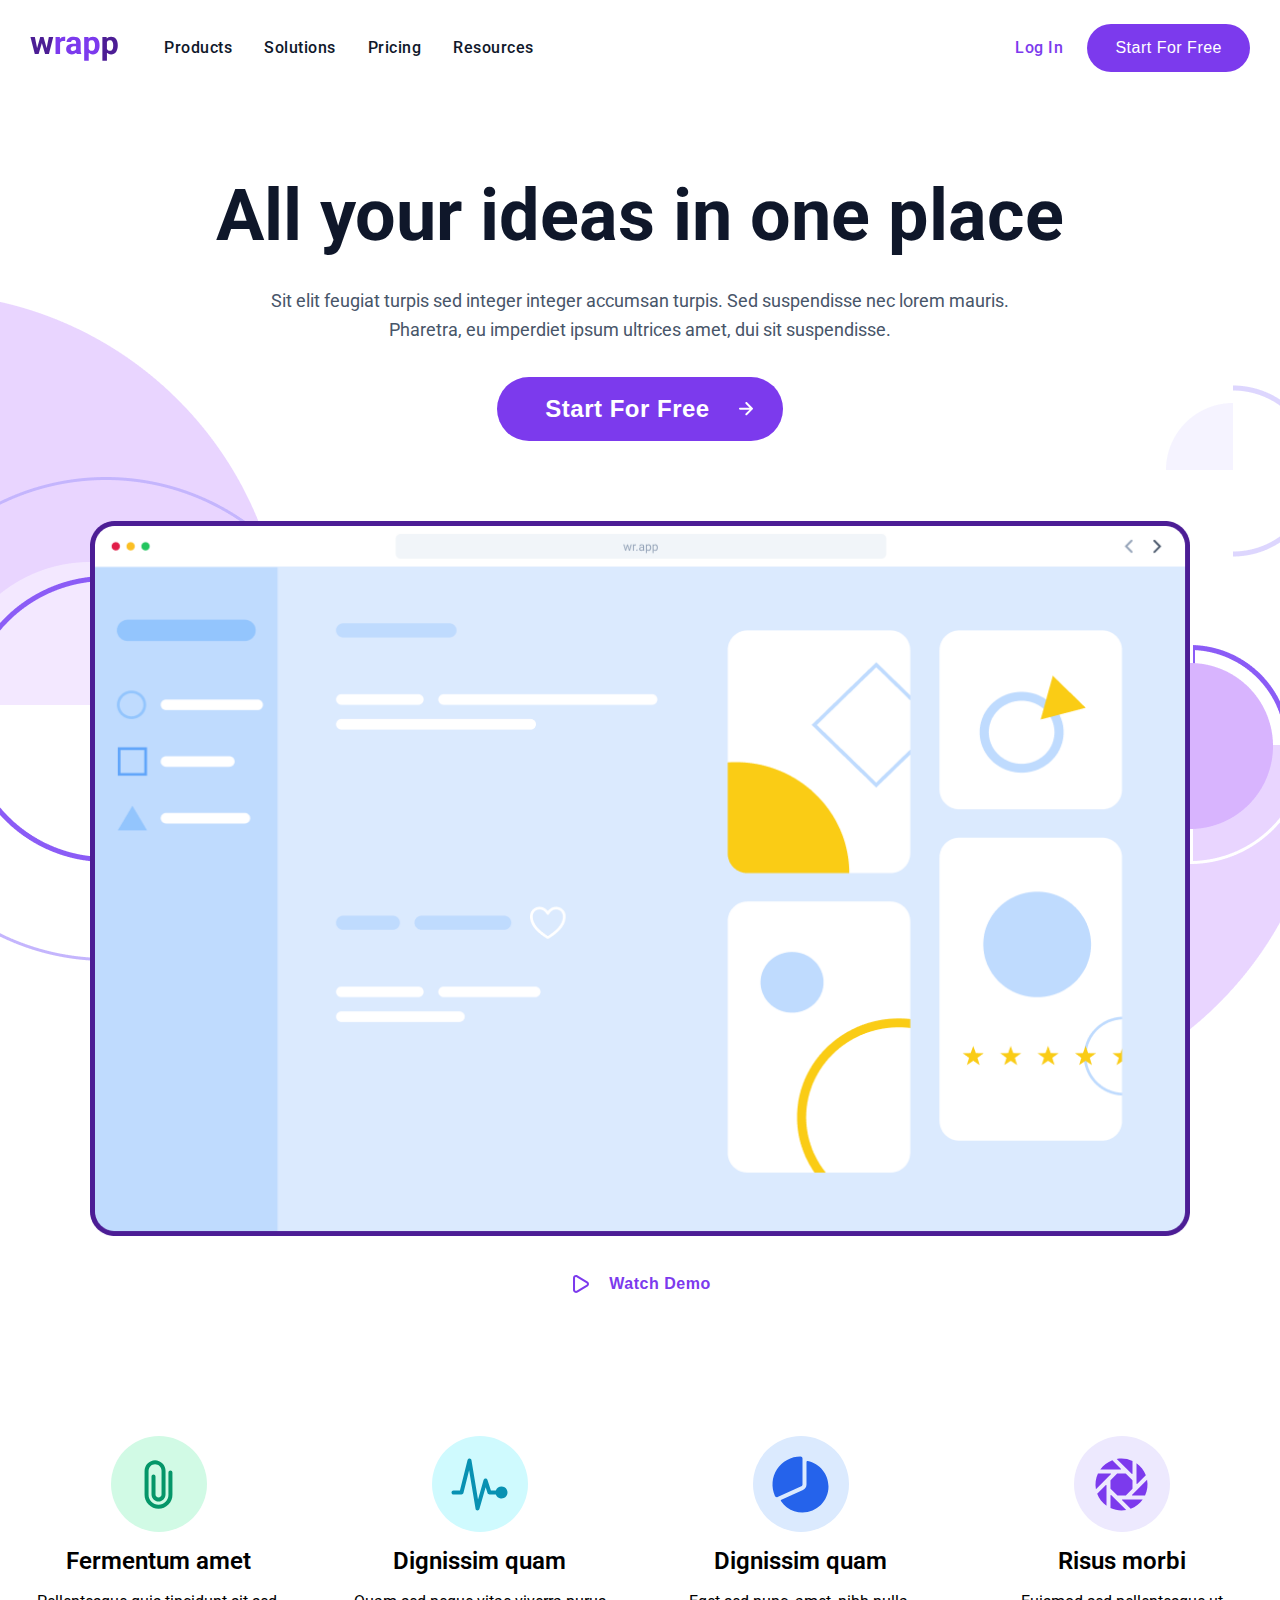
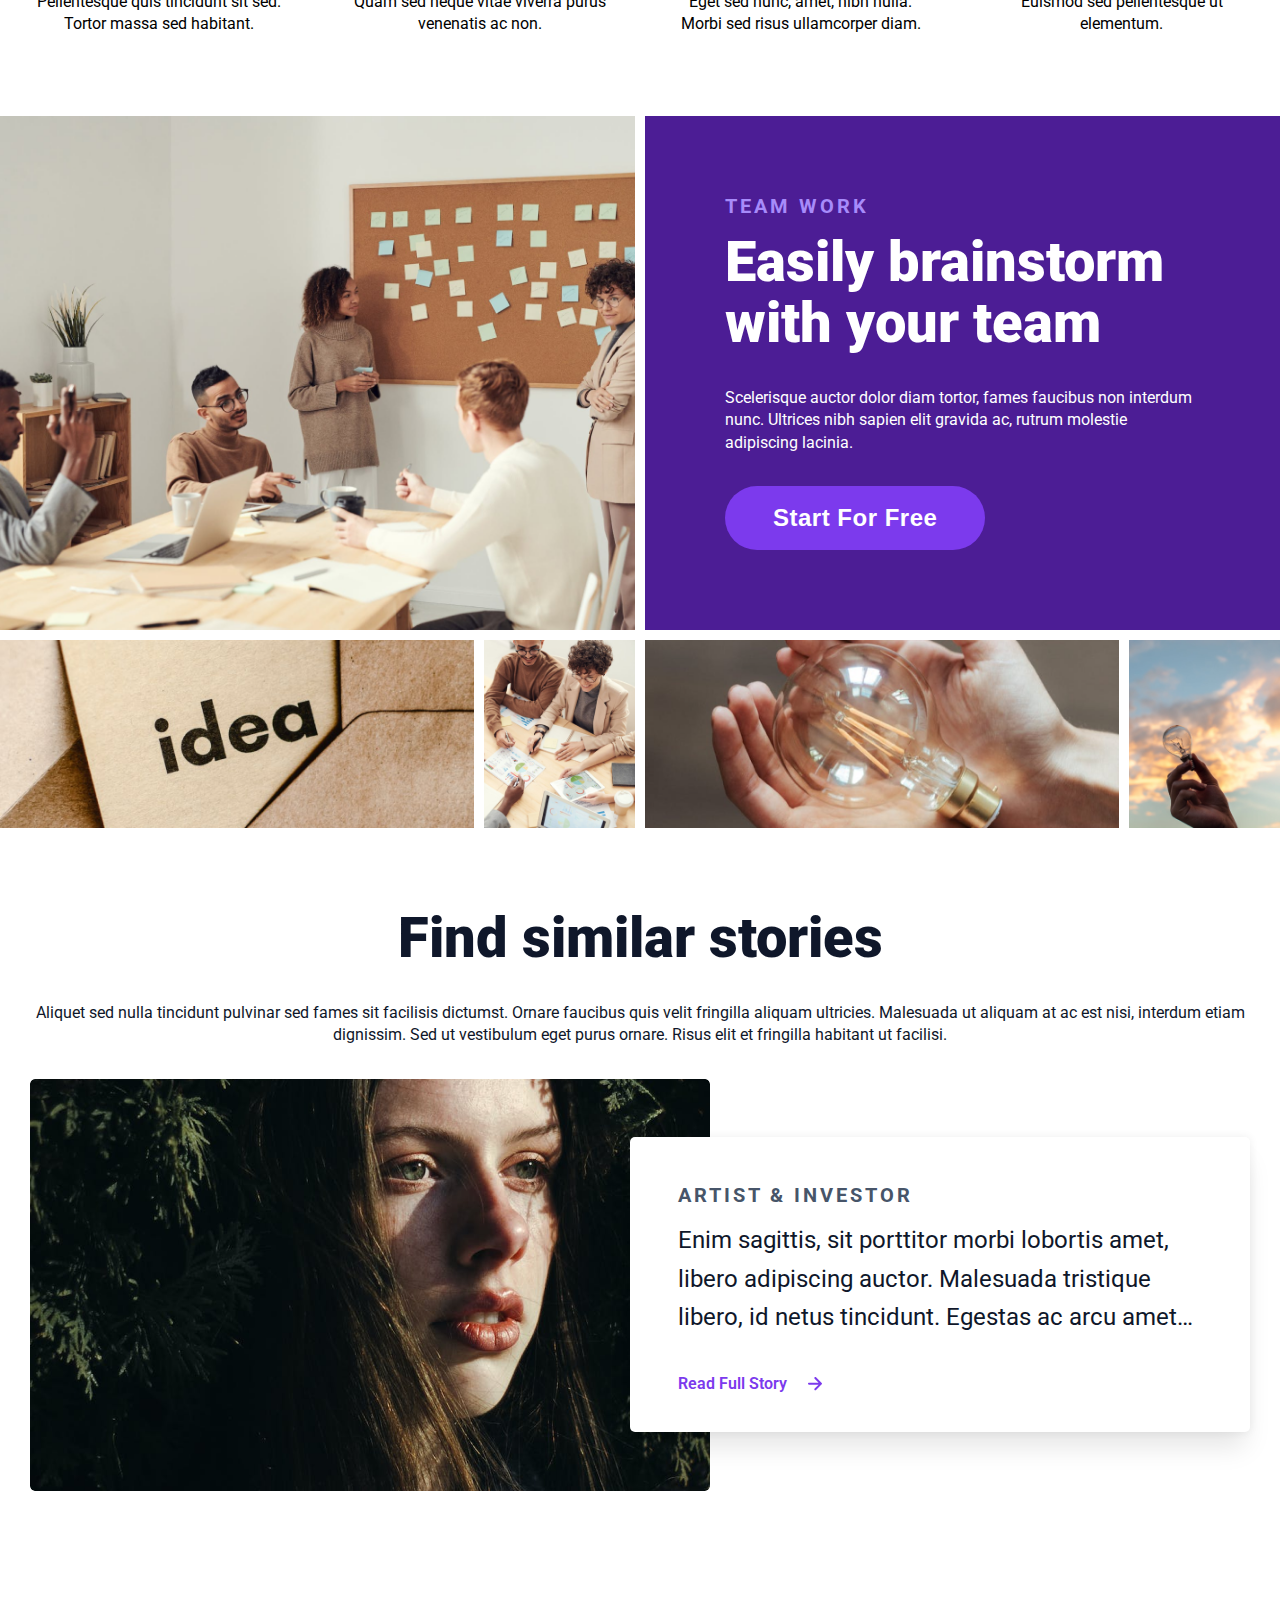
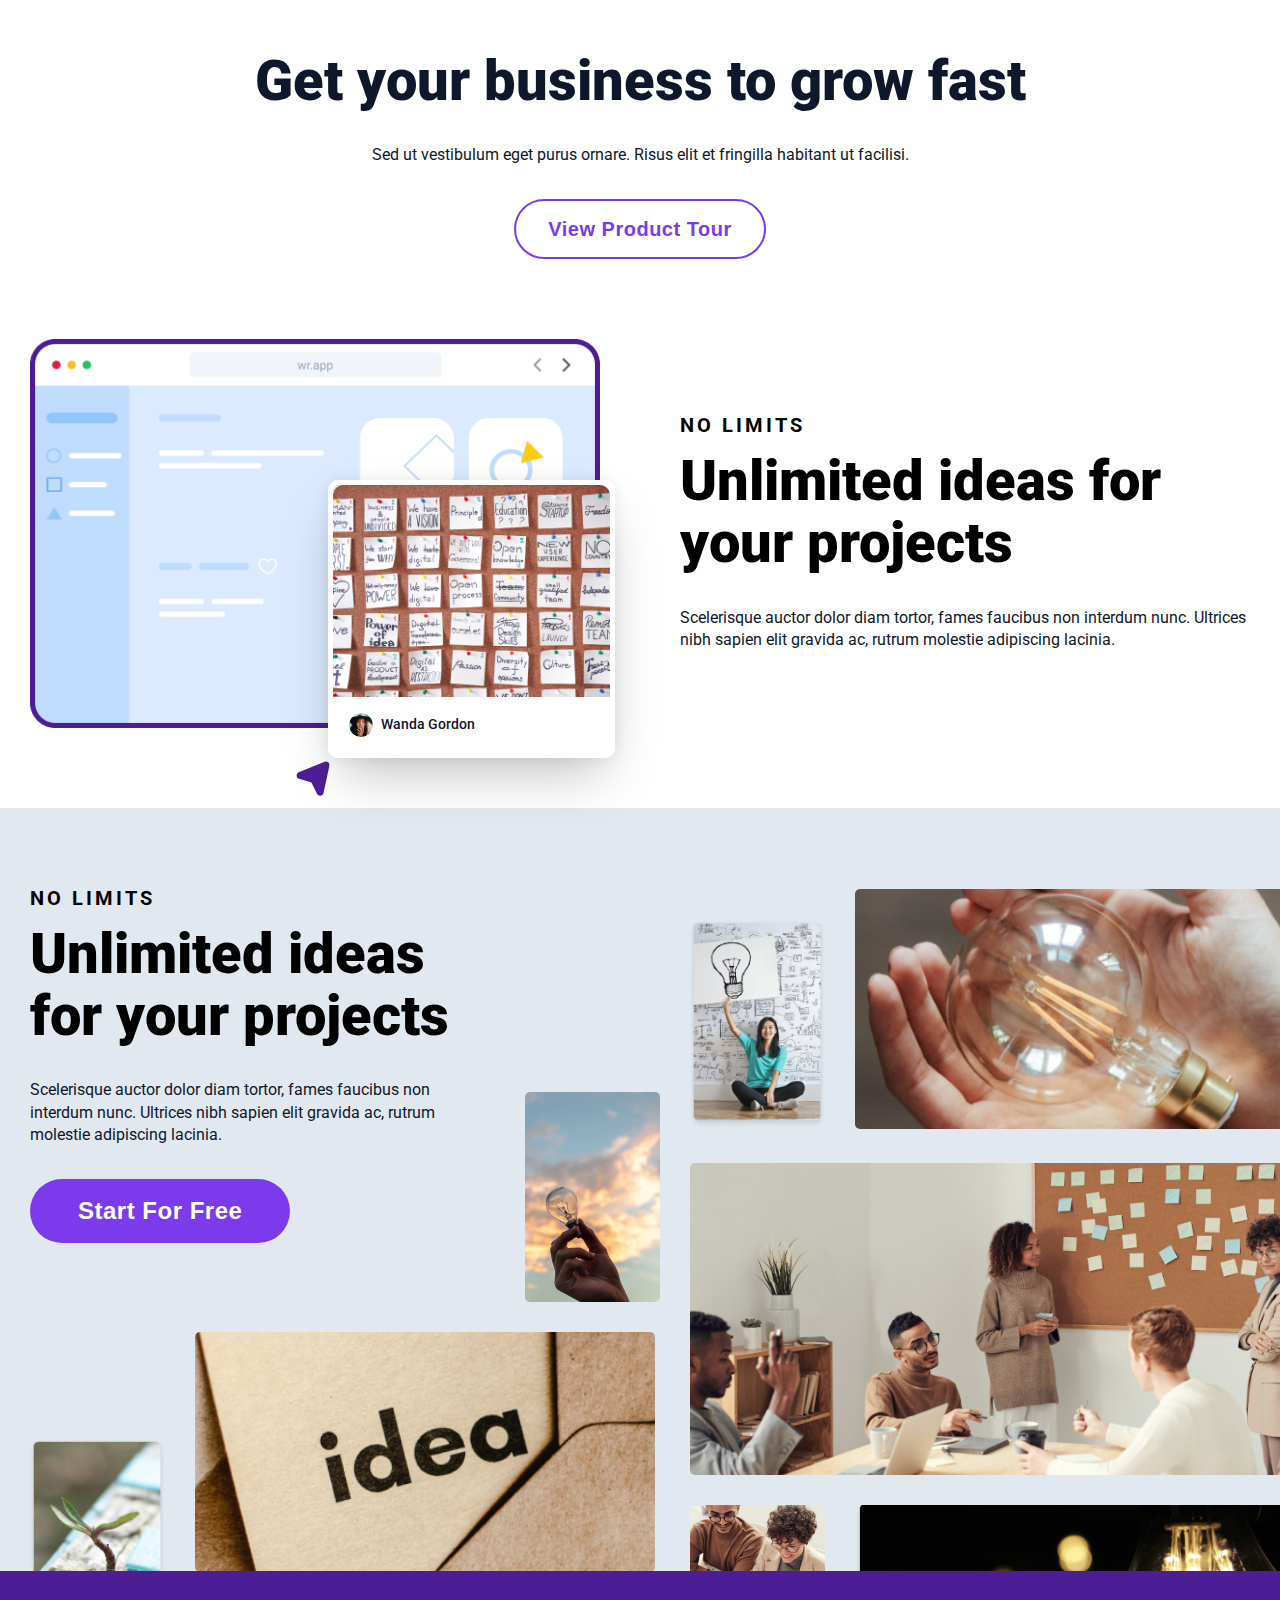
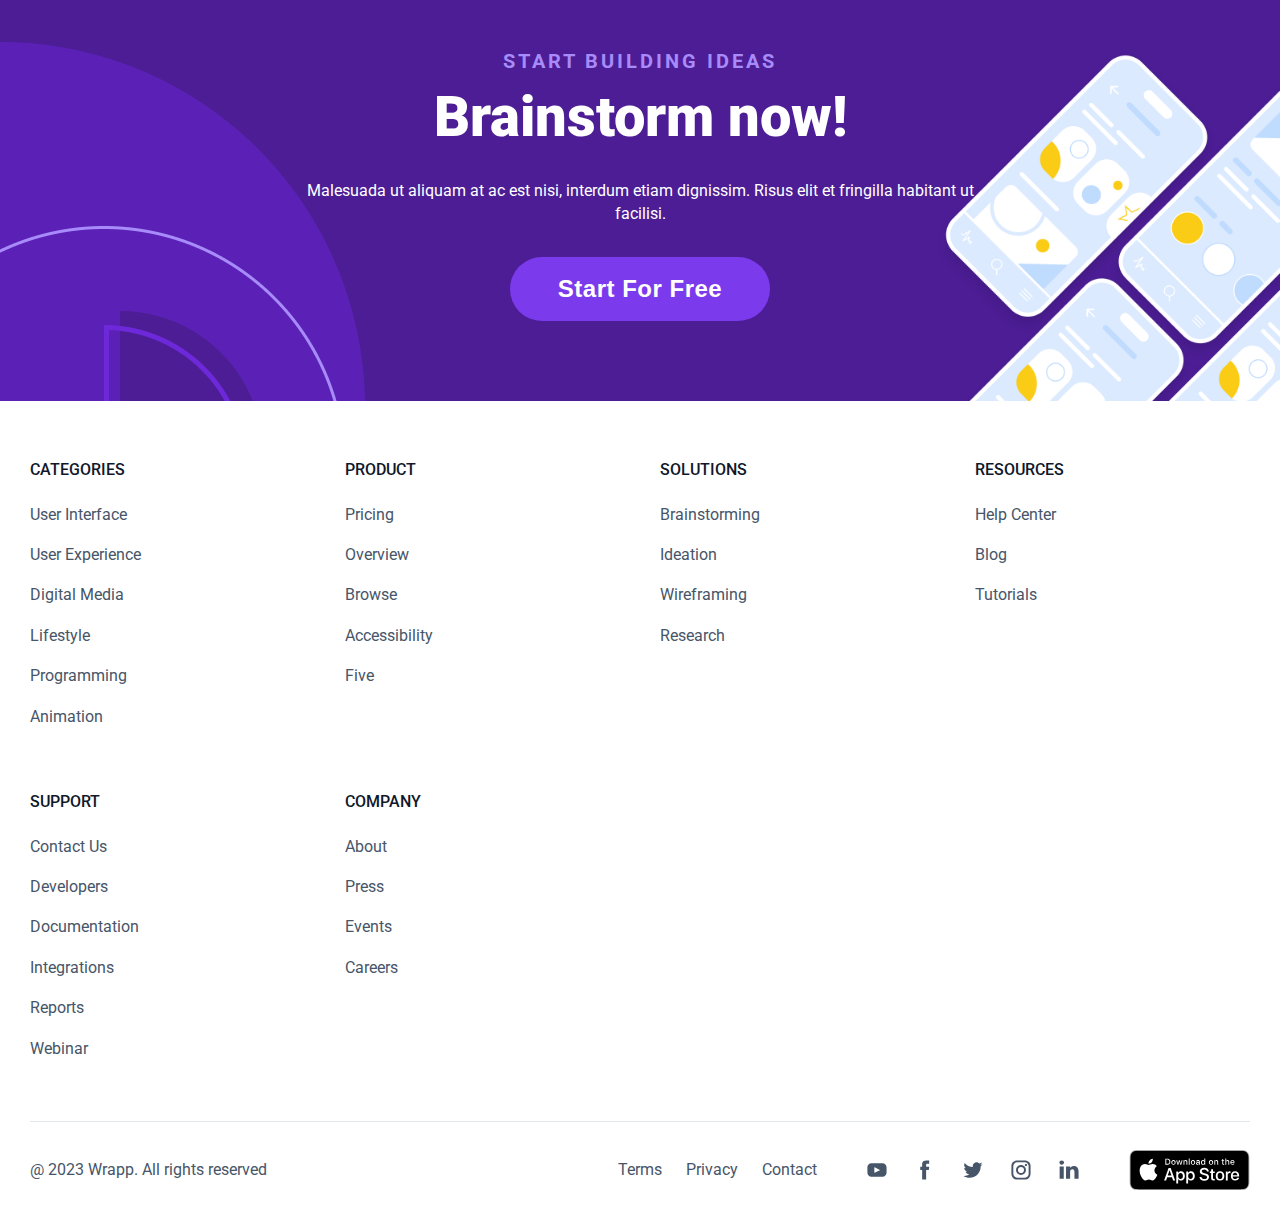
==== commit 81527cd7: "add images-grid secrion" ====
--- a/home-work-landing.html
+++ b/home-work-landing.html
@@ -1,5 +1,6 @@
 <!DOCTYPE html>
 <html lang="en">
+
 <head>
     <meta charset="UTF-8">
     <meta http-equiv="X-UA-Compatible" content="IE=edge">
@@ -287,6 +288,48 @@
             </div>
         </section>
 
+        <section class="images-grid">
+            <div class="container">
+                <div class="images-grid__content">
+                    <div class="heading-2-with-label">
+                        <p
+                            class="heading-2-with-label__label heading-2-with-label__label--left heading-label heading-label--blue-gray">
+                            No limits
+                        </p>
+                        <h2
+                            class="heading-2-with-label__title heading-2-with-label__title--left heading-2-with-label__title--dark-blue">
+                            Unlimited ideas
+                            for your projects
+                        </h2>
+                        <p class="description description--blue-gray description--align-left">
+                            Scelerisque auctor dolor diam tortor, fames faucibus non interdum nunc. Ultrices nibh sapien
+                            elit gravida ac, rutrum molestie adipiscing lacinia.</p>
+                        <button class="button button--primary button--in-text button--align-left">Start For
+                            Free</button>
+
+                    </div>
+                </div>
+                <div class="images-grid__grid">
+                    <img src="/assets/landing/grid/picture-1.png"
+                        class="images-grid__picture images-grid__picture--small" alt="Team work picture.">
+                    <img src="/assets/landing/grid/picture-2.png"
+                        class="images-grid__picture images-grid__picture--medium" alt="Team work picture.">
+                    <img src="/assets/landing/grid/picture-3.png"
+                        class="images-grid__picture images-grid__picture--small" alt="Team work picture.">
+                    <img src="/assets/landing/grid/picture-4.png" class="images-grid__picture images-grid__picture--big"
+                        alt="Team work picture.">
+                    <img src="/assets/landing/grid/picture-5.png"
+                        class="images-grid__picture images-grid__picture--small" alt="Team work picture.">
+                    <img src="/assets/landing/grid/picture-6.png"
+                        class="images-grid__picture images-grid__picture--medium" alt="Team work picture.">
+                    <img src="/assets/landing/grid/picture-7.png"
+                        class="images-grid__picture images-grid__picture--small" alt="Team work picture.">
+                    <img src="/assets/landing/grid/picture-8.png"
+                        class="images-grid__picture images-grid__picture--medium" alt="Team work picture.">
+                </div>
+            </div>
+        </section>
+
         <section class="violet-cta">
             <div class="container">
                 <div class="heading-2-with-label">
@@ -575,4 +618,5 @@
         </footer>
     </main>
 </body>
+
 </html>--- a/css/home-work-landing.min.css
+++ b/css/home-work-landing.min.css
@@ -1 +1 @@
-*,*::before,*::after{margin:0;padding:0;-webkit-box-sizing:border-box;box-sizing:border-box}html{font-size:10px}html,body{overflow-x:hidden}body{font-family:"Roboto",sans-serif}ul{list-style:none}a{text-decoration:none}button{border:none;background:none;cursor:pointer}img{display:block;max-width:100%;height:auto}.container{max-width:43rem;width:100%;margin:0 auto;padding:0 1.6rem}.button{display:block;line-height:2.4rem;border-radius:5rem;letter-spacing:.5px;padding:2rem 4.8rem;text-align:center}.button--primary{font-size:2.4rem;font-weight:700;color:#fff;background-color:#7c3aed}.button--secondary{font-size:2rem;font-weight:600;color:#7c3aed;border:2px solid #7c3aed;padding:1.6rem 3.2rem}.button--in-text{margin:3.2rem auto 0}.heading-label{font-size:2rem;font-weight:700;line-height:100%;text-transform:uppercase;letter-spacing:1px;text-align:left}.heading-label--violet-light{color:#a78bfa}.heading-label--blue-gray-light{color:#475569}.heading-2-with-label__title{font-size:3.2rem;line-height:110%;margin-top:1.6rem;font-weight:700}.heading-2-with-label__title--white{color:#fff}.heading-2-with-label__title--blue-gray{color:#0f172a}.heading-2-with-label__label,.heading-2-with-label__title{text-align:center}.heading-2{font-size:3.2rem;font-weight:700;line-height:110%;text-align:center}.heading-2--white{color:#fff}.heading-2--blue-gray{color:#0f172a}.description{font-size:1.6rem;font-weight:400;line-height:140%;text-align:center;margin-top:3.2rem}.description--white{color:#fff}.description--blue-gray{color:#0f172a}.header{position:relative;padding:16px 0}.header__container{display:-webkit-box;display:-ms-flexbox;display:flex;-webkit-box-pack:justify;-ms-flex-pack:justify;justify-content:space-between;-webkit-box-align:center;-ms-flex-align:center;align-items:center}.header__logo-link{display:-webkit-box;display:-ms-flexbox;display:flex;-webkit-box-align:center;-ms-flex-align:center;align-items:center}.header__logo{width:8.8rem;height:3.5rem}.header__nav-link,.header__button{font-size:1.6rem;font-weight:500;line-height:2.4rem}.header__nav-link{padding:1.2rem .8rem;letter-spacing:.5px;color:#0f172a}.header__nav-link--violet{color:#7c3aed}.header__right-side{margin-top:4rem}.header__button{display:block;margin-top:2rem;padding:1.2rem 2.8rem}.header__burger{position:relative;width:18px;height:10.5px;padding:6.75px 3px}.header__burger::before,.header__burger::after{content:""}.header__burger::before{top:0}.header__burger::after{bottom:0}.header__burger-bar,.header__burger::before,.header__burger::after{display:block;position:absolute;left:0;width:18px;height:2px;background-color:#4c1d95;border-radius:2px}.header__burger-bar{top:50%;-webkit-transform:translateY(-50%);transform:translateY(-50%)}.header__menu{position:absolute;top:0;left:0;width:100%;height:100vh;background-color:#fff;padding:20px 16px;-webkit-transform:translateX(100%);transform:translateX(100%);z-index:2}.start-screen{overflow:hidden;padding:48px 0}.start-screen__title,.start-screen__description{text-align:center}.start-screen__title{font-size:4rem;line-height:110%;font-weight:700;color:#0f172a}.start-screen__description{font-size:1.6rem;line-height:160%;font-weight:400;color:#475569;margin-top:3.2rem}.start-screen__button,.start-screen__button-watch{display:-webkit-box;display:-ms-flexbox;display:flex;-webkit-box-align:center;-ms-flex-align:center;align-items:center}.start-screen__button-watch{-webkit-column-gap:1.6rem;-moz-column-gap:1.6rem;column-gap:1.6rem;font-size:1.6rem;font-weight:600;line-height:2.4rem;letter-spacing:.5px;color:#7c3aed;margin:1.6rem auto 0;padding:1.2rem .8rem}.start-screen__button{-webkit-column-gap:2.4rem;-moz-column-gap:2.4rem;column-gap:2.4rem;padding:20px 25px 20px 48px;margin:3.2rem auto 0}.start-screen__button-arrow{width:2.4rem;height:2.4rem}.start-screen__play-icon{width:24px;height:24px}.start-screen__img{display:block;position:relative;width:100%;max-width:100%;height:auto;z-index:1}.start-screen__img--desktop{display:none}.start-screen__screen{position:relative;max-width:33rem;margin:3.2rem auto 0}.start-screen__screen::before,.start-screen__screen::after{content:"";position:absolute}.start-screen__screen::before{top:-20px;left:-155px;background:url("/assets/landing/start-screen/ellipses-left-mobile.png") center center/cover no-repeat;width:23.2rem;height:21.3rem}.start-screen__screen::after{top:-33px;right:-32px;background:url("/assets/landing/start-screen/ellipses-right-mobile.png") center center/cover no-repeat;width:25.6rem;height:25.6rem}.features{padding:4.8rem 0}.features__item{margin-bottom:3.2rem}.features__item:last-child{margin-bottom:0}.features__item:nth-child(1) .features__item-icon{background-color:#d1fae5}.features__item:nth-child(2) .features__item-icon{background-color:#cffafe}.features__item:nth-child(3) .features__item-icon{background-color:#dbeafe}.features__item:nth-child(4) .features__item-icon{background-color:#ede9fe}.features__item-icon{display:-webkit-box;display:-ms-flexbox;display:flex;-webkit-box-pack:center;-ms-flex-pack:center;justify-content:center;-webkit-box-align:center;-ms-flex-align:center;align-items:center;width:9.6rem;min-width:9.6rem;height:9.6rem;border-radius:50%;margin:0 auto}.features__item-icon svg{width:65px;min-width:65px;height:65px}.features__item-title{font-size:2rem;font-weight:600;line-height:110%}.features__item-title,.features__item-desc{margin-top:1.6rem;text-align:center}.features__item-desc{font-size:1.6rem;font-weight:400;line-height:140%}.team-work__main-picture,.team-work__picture{width:100%}.team-work__main-picture{margin-bottom:1rem}.team-work__picture{height:100%;-o-object-fit:cover;object-fit:cover}.team-work__text{padding:4.8rem 1.6rem;background-color:#4c1d95}.team-work__pictures{display:grid;grid-template-columns:repeat(8, 1fr);grid-auto-columns:46px;grid-column-gap:1rem;margin-top:1rem}.team-work__picture{min-width:46px}.team-work__picture:nth-child(odd){grid-column:span 3}.stories{padding:48px 0}.stories__slider{margin-top:3.2rem}.stories__slide-img{width:100%}.stories__slide-desc{position:relative;max-width:93%;background-color:#fff;-webkit-box-shadow:0px 0px 10px 0px rgba(0,0,0,.0705882353),0px 20px 25px -5px rgba(0,0,0,.1019607843);box-shadow:0px 0px 10px 0px rgba(0,0,0,.0705882353),0px 20px 25px -5px rgba(0,0,0,.1019607843);margin:-3.2rem auto 0;padding:2.4rem 1.6rem 0;z-index:1}.stories__slide-img,.stories__slide-desc{border-radius:.5rem}.stories__slide-text{display:-webkit-box;-webkit-line-clamp:5;-webkit-box-orient:vertical;overflow:hidden;text-overflow:ellipsis;text-align:left;margin-top:1.6rem}.stories__slide-link{display:-webkit-box;display:-ms-flexbox;display:flex;-webkit-box-align:center;-ms-flex-align:center;align-items:center;width:100%;font-size:1.6rem;line-height:2.4rem;font-weight:600;color:#7c3aed;padding:1.2rem 0;-webkit-column-gap:1.6rem;-moz-column-gap:1.6rem;column-gap:1.6rem}.stories__slide-link svg{width:2.4rem;height:2.4rem}.cta{padding:48px 0 32px}.no-limits{padding-bottom:4.8rem}.no-limits__screen{position:relative;margin:0 auto;max-width:33rem}.no-limits__img{width:100%}.no-limits__img--desktop{display:none}.no-limits__content{margin-top:11.9rem}.no-limits__post-img{display:none}.no-limits__post-card{position:absolute;right:-1.5rem;bottom:-3rem;max-width:21.2rem;width:100%;border:5px solid #fff;-webkit-box-shadow:0px 0px 15px 0px rgba(0,0,0,.0705882353),0px 25px 50px -12px rgba(0,0,0,.2509803922);box-shadow:0px 0px 15px 0px rgba(0,0,0,.0705882353),0px 25px 50px -12px rgba(0,0,0,.2509803922);border-radius:1rem}.no-limits__decor{position:absolute;-webkit-transform:translateX(calc(-100% + 5px));transform:translateX(calc(-100% + 5px))}.no-limits__author{display:-webkit-box;display:-ms-flexbox;display:flex;-webkit-box-align:center;-ms-flex-align:center;align-items:center;-webkit-column-gap:8px;-moz-column-gap:8px;column-gap:8px;background-color:#fff;padding:1.6rem}.no-limits__author-photo{width:2.4rem;min-width:2.4rem;height:2.4rem;border-radius:50%;-o-object-fit:cover;object-fit:cover}.no-limits__author-name{font-size:1.4rem;font-weight:500;line-height:140%;color:#0f172a}.footer__top{padding:48px 0}.footer__column{margin-bottom:3.2rem}.footer__column:last-child{margin-bottom:0}.footer__list--bottom,.footer__socials,.footer__social-link{display:-webkit-box;display:-ms-flexbox;display:flex;-webkit-box-align:center;-ms-flex-align:center;align-items:center;-webkit-box-pack:center;-ms-flex-pack:center;justify-content:center}.footer__list--bottom,.footer__socials{-webkit-column-gap:2.4rem;-moz-column-gap:2.4rem;column-gap:2.4rem;margin-top:1.6rem}.footer__heading,.footer__link,.footer__rights{font-size:1.6rem;text-align:center}.footer__heading{font-weight:500;line-height:110%;color:#0f172a;text-transform:uppercase;padding:1.2rem 0}.footer__item{margin:8px 0}.footer__link{display:block;padding:5px 0}.footer__rights,.footer__link{font-weight:400;line-height:140%;color:#475569}.footer__bottom{border-top:1px solid #e2e8f0;padding:2.4rem 0}.footer__social-link svg{width:2.4rem;min-width:2.4rem;height:2.4rem}.footer__btn-store{display:-webkit-box;display:-ms-flexbox;display:flex;-webkit-box-pack:center;-ms-flex-pack:center;justify-content:center;margin-top:1.6rem}.violet-cta{position:relative;background-color:#4c1d95;padding:4.8rem 0;overflow:hidden}.violet-cta::before{content:"";position:absolute;left:-19.1rem;bottom:-26.1rem;display:block;width:33.5rem;height:33.5rem;background:url("/assets/landing/violet-cta/violet-cta-ellipses-mobile.png") center center/cover no-repeat}@media screen and (min-width: 768px){.container{max-width:70rem}.start-screen__screen,.no-limits__screen{max-width:60rem}.start-screen__screen::before,.start-screen__screen::after{width:35rem;height:35rem}.start-screen__screen::before{left:-290px}.start-screen__screen::after{right:-130px}.footer__top{display:grid;grid-template-columns:repeat(2, 1fr);grid-template-rows:auto;grid-gap:4rem}.footer__column{margin-bottom:0}.footer__heading,.footer__link{text-align:left}}@media screen and (min-width: 1280px){.container{max-width:134rem;padding:0 3rem}.heading-2{font-size:5.6rem;font-weight:900;text-align:center}.heading-label{letter-spacing:3px}.heading-2-with-label__title{font-size:5.6rem;font-weight:900}.heading-2-with-label__label--left,.heading-2-with-label__title--left{text-align:left}.button--align-left{margin-left:0}.description--align-left{text-align:left}.header{padding:2.4rem 0}.header__container{display:grid;grid-template-columns:8.8rem 1fr;grid-column-gap:3.8rem;-webkit-box-align:center;-ms-flex-align:center;align-items:center}.header__menu,.header__right-side,.header__nav-list{display:-webkit-box;display:-ms-flexbox;display:flex;-webkit-box-align:center;-ms-flex-align:center;align-items:center}.header__nav-list{-webkit-column-gap:1.6rem;-moz-column-gap:1.6rem;column-gap:1.6rem}.header__menu{-webkit-box-pack:justify;-ms-flex-pack:justify;justify-content:space-between}.header__right-side,.header__button{margin-top:0}.header__right-side{-webkit-column-gap:1.6rem;-moz-column-gap:1.6rem;column-gap:1.6rem}.header__menu{position:static;height:unset;-webkit-transform:unset;transform:unset}.header__burger{display:none}.start-screen{padding:80px 0}.start-screen__title{font-size:7.2rem}.start-screen__description{font-size:1.8rem;max-width:65%;margin:3.2rem auto 0}.start-screen__screen{margin-top:8rem;max-width:110rem}.start-screen__screen::before{width:79.3rem;height:73rem;top:-228px;left:-535px;background:url("/assets/landing/start-screen/ellipses-left-desktop.png") center center/cover no-repeat}.start-screen__screen::after{width:73rem;height:73rem;top:-141px;right:-136px;background:url("/assets/landing/start-screen/ellipses-right-desktop.png") center center/cover no-repeat}.start-screen__img--mobile{display:none}.start-screen__img--desktop{display:block}.start-screen__button-watch{margin-top:2.4rem}.features__list{display:grid;grid-template-columns:repeat(4, 1fr);-webkit-column-gap:64px;-moz-column-gap:64px;column-gap:64px}.features__item-title{font-size:2.4rem}.team-work__head{display:grid;grid-template-columns:repeat(2, 1fr);grid-column-gap:1rem;margin-bottom:1rem}.team-work__text{padding:8rem}.team-work__pictures{margin-top:0}.team-work__main-picture{height:100%;max-height:53.5rem;-o-object-fit:cover;object-fit:cover;margin-bottom:0}.cta,.stories{padding:80px 0}.stories__slide{display:-webkit-box;display:-ms-flexbox;display:flex;-webkit-box-align:center;-ms-flex-align:center;align-items:center}.stories__slide-img,.stories__slide-desc{-webkit-box-flex:1;-ms-flex:1;flex:1}.stories__slide-desc{padding:4.8rem 4.8rem 2.4rem;margin-top:0;margin-left:-8rem}.stories__slide-text{font-size:2.4rem;line-height:160%;-webkit-line-clamp:3}.stories__slide-link{margin-top:2.4rem}.no-limits{padding-bottom:8rem}.no-limits__img--desktop{display:block}.no-limits__img--mobile{display:none}.no-limits__container{display:-webkit-box;display:-ms-flexbox;display:flex;-webkit-box-align:center;-ms-flex-align:center;align-items:center;-webkit-column-gap:8rem;-moz-column-gap:8rem;column-gap:8rem}.no-limits__screen,.no-limits__content{-webkit-box-flex:1;-ms-flex:1;flex:1}.no-limits__content{margin-top:0;padding:6.2rem 0}.no-limits__post-card{max-width:28.7rem}.no-limits__post-img{display:block;border-radius:1rem 1rem 0 0}.footer__top{grid-template-columns:repeat(4, 1fr)}.footer__bottom{display:-webkit-box;display:-ms-flexbox;display:flex;-webkit-box-align:center;-ms-flex-align:center;align-items:center;-webkit-column-gap:4.8rem;-moz-column-gap:4.8rem;column-gap:4.8rem}.footer__rights{-webkit-box-flex:1;-ms-flex-positive:1;flex-grow:1;text-align:left}.footer__list--bottom,.footer__socials,.footer__btn-store{margin-top:0}.violet-cta{padding:8rem 0}.violet-cta__description{max-width:55%;margin-left:auto;margin-right:auto}.violet-cta::before{top:7.1rem;left:-365px;bottom:unset;width:73rem;height:73rem;background-image:url("/assets/landing/violet-cta/violet-cta-ellipses-desktop.png")}.violet-cta::after{content:"";position:absolute;top:0;right:0;display:block;width:51.5rem;height:68rem;background:url("/assets/landing/violet-cta/iphones-bg.png") center center/cover no-repeat;-webkit-transform:translate(25%, 0);transform:translate(25%, 0)}}@media screen and (min-width: 1440px){.footer__top{grid-template-columns:repeat(6, 1fr);grid-gap:0 4.8rem}}@media screen and (min-width: 1920px){.start-screen__screen::before{left:-70%}.start-screen__screen::after{right:-32%}}/*# sourceMappingURL=home-work-landing.min.css.map */+*,*::before,*::after{margin:0;padding:0;-webkit-box-sizing:border-box;box-sizing:border-box}html{font-size:10px}html,body{overflow-x:hidden}body{font-family:"Roboto",sans-serif}ul{list-style:none}a{text-decoration:none}button{border:none;background:none;cursor:pointer}img{display:block;max-width:100%;height:auto}.container{max-width:43rem;width:100%;margin:0 auto;padding:0 1.6rem}.button{display:block;line-height:2.4rem;border-radius:5rem;letter-spacing:.5px;padding:2rem 4.8rem;text-align:center;-webkit-transition:.2s ease-in-out;transition:.2s ease-in-out}.button--primary{font-size:2.4rem;font-weight:700;color:#fff;background-color:#7c3aed}.button--primary:hover{background-color:#5f14e0}.button--secondary{font-size:2rem;font-weight:600;color:#7c3aed;border:2px solid #7c3aed;padding:1.6rem 3.2rem}.button--secondary:hover{background-color:#7c3aed;color:#fff}.button--in-text{margin:3.2rem auto 0}.heading-label{font-size:2rem;font-weight:700;line-height:100%;text-transform:uppercase;letter-spacing:1px;text-align:left}.heading-label--violet-light{color:#a78bfa}.heading-label--blue-gray-light{color:#475569}.heading-2-with-label__title{font-size:3.2rem;line-height:110%;margin-top:1.6rem;font-weight:700}.heading-2-with-label__title--white{color:#fff}.heading-2-with-label__title--blue-gray{color:#0f172a}.heading-2-with-label__label,.heading-2-with-label__title{text-align:center}.heading-2{font-size:3.2rem;font-weight:700;line-height:110%;text-align:center}.heading-2--white{color:#fff}.heading-2--blue-gray{color:#0f172a}.description{font-size:1.6rem;font-weight:400;line-height:140%;text-align:center;margin-top:3.2rem}.description--white{color:#fff}.description--blue-gray{color:#0f172a}.header{position:relative;padding:16px 0}.header__container{display:-webkit-box;display:-ms-flexbox;display:flex;-webkit-box-pack:justify;-ms-flex-pack:justify;justify-content:space-between;-webkit-box-align:center;-ms-flex-align:center;align-items:center}.header__logo-link{display:-webkit-box;display:-ms-flexbox;display:flex;-webkit-box-align:center;-ms-flex-align:center;align-items:center}.header__logo{width:8.8rem;height:3.5rem}.header__nav-link,.header__button{font-size:1.6rem;font-weight:500;line-height:2.4rem}.header__nav-link{padding:1.2rem .8rem;letter-spacing:.5px;color:#0f172a}.header__nav-link--violet{color:#7c3aed}.header__right-side{margin-top:4rem}.header__button{display:block;margin-top:2rem;padding:1.2rem 2.8rem}.header__burger{position:relative;width:18px;height:10.5px;padding:6.75px 3px}.header__burger::before,.header__burger::after{content:""}.header__burger::before{top:0}.header__burger::after{bottom:0}.header__burger-bar,.header__burger::before,.header__burger::after{display:block;position:absolute;left:0;width:18px;height:2px;background-color:#4c1d95;border-radius:2px}.header__burger-bar{top:50%;-webkit-transform:translateY(-50%);transform:translateY(-50%)}.header__menu{position:absolute;top:0;left:0;width:100%;height:100vh;background-color:#fff;padding:20px 16px;-webkit-transform:translateX(100%);transform:translateX(100%);z-index:2}.start-screen{overflow:hidden;padding:48px 0}.start-screen__title,.start-screen__description{text-align:center}.start-screen__title{font-size:4rem;line-height:110%;font-weight:700;color:#0f172a}.start-screen__description{font-size:1.6rem;line-height:160%;font-weight:400;color:#475569;margin-top:3.2rem}.start-screen__button,.start-screen__button-watch{display:-webkit-box;display:-ms-flexbox;display:flex;-webkit-box-align:center;-ms-flex-align:center;align-items:center}.start-screen__button-watch{-webkit-column-gap:1.6rem;-moz-column-gap:1.6rem;column-gap:1.6rem;font-size:1.6rem;font-weight:600;line-height:2.4rem;letter-spacing:.5px;color:#7c3aed;margin:1.6rem auto 0;padding:1.2rem .8rem}.start-screen__button{-webkit-column-gap:2.4rem;-moz-column-gap:2.4rem;column-gap:2.4rem;padding:20px 25px 20px 48px;margin:3.2rem auto 0}.start-screen__button-arrow{width:2.4rem;height:2.4rem}.start-screen__play-icon{width:24px;height:24px}.start-screen__img{display:block;position:relative;width:100%;max-width:100%;height:auto;z-index:1}.start-screen__img--desktop{display:none}.start-screen__screen{position:relative;max-width:33rem;margin:3.2rem auto 0}.start-screen__screen::before,.start-screen__screen::after{content:"";position:absolute}.start-screen__screen::before{top:-20px;left:-155px;background:url("/assets/landing/start-screen/ellipses-left-mobile.png") center center/cover no-repeat;width:23.2rem;height:21.3rem}.start-screen__screen::after{top:-33px;right:-32px;background:url("/assets/landing/start-screen/ellipses-right-mobile.png") center center/cover no-repeat;width:25.6rem;height:25.6rem}.features{padding:4.8rem 0}.features__item{margin-bottom:3.2rem}.features__item:last-child{margin-bottom:0}.features__item:nth-child(1) .features__item-icon{background-color:#d1fae5}.features__item:nth-child(2) .features__item-icon{background-color:#cffafe}.features__item:nth-child(3) .features__item-icon{background-color:#dbeafe}.features__item:nth-child(4) .features__item-icon{background-color:#ede9fe}.features__item-icon{display:-webkit-box;display:-ms-flexbox;display:flex;-webkit-box-pack:center;-ms-flex-pack:center;justify-content:center;-webkit-box-align:center;-ms-flex-align:center;align-items:center;width:9.6rem;min-width:9.6rem;height:9.6rem;border-radius:50%;margin:0 auto}.features__item-icon svg{width:65px;min-width:65px;height:65px}.features__item-title{font-size:2rem;font-weight:600;line-height:110%}.features__item-title,.features__item-desc{margin-top:1.6rem;text-align:center}.features__item-desc{font-size:1.6rem;font-weight:400;line-height:140%}.team-work__main-picture,.team-work__picture{width:100%}.team-work__main-picture{margin-bottom:1rem}.team-work__picture{height:100%;-o-object-fit:cover;object-fit:cover}.team-work__text{padding:4.8rem 1.6rem;background-color:#4c1d95}.team-work__pictures{display:grid;grid-template-columns:repeat(8, 1fr);grid-auto-columns:46px;grid-column-gap:1rem;margin-top:1rem}.team-work__picture{min-width:46px}.team-work__picture:nth-child(odd){grid-column:span 3}.stories{padding:48px 0}.stories__slider{margin-top:3.2rem}.stories__slide-img{width:100%}.stories__slide-desc{position:relative;max-width:93%;background-color:#fff;-webkit-box-shadow:0px 0px 10px 0px rgba(0,0,0,.0705882353),0px 20px 25px -5px rgba(0,0,0,.1019607843);box-shadow:0px 0px 10px 0px rgba(0,0,0,.0705882353),0px 20px 25px -5px rgba(0,0,0,.1019607843);margin:-3.2rem auto 0;padding:2.4rem 1.6rem 0;z-index:1}.stories__slide-img,.stories__slide-desc{border-radius:.5rem}.stories__slide-text{display:-webkit-box;-webkit-line-clamp:5;-webkit-box-orient:vertical;overflow:hidden;text-overflow:ellipsis;text-align:left;margin-top:1.6rem}.stories__slide-link{display:-webkit-box;display:-ms-flexbox;display:flex;-webkit-box-align:center;-ms-flex-align:center;align-items:center;width:100%;font-size:1.6rem;line-height:2.4rem;font-weight:600;color:#7c3aed;padding:1.2rem 0;-webkit-column-gap:1.6rem;-moz-column-gap:1.6rem;column-gap:1.6rem}.stories__slide-link svg{width:2.4rem;height:2.4rem}.cta{padding:48px 0 32px}.no-limits{padding-bottom:4.8rem}.no-limits__screen{position:relative;margin:0 auto;max-width:33rem}.no-limits__img{width:100%}.no-limits__img--desktop{display:none}.no-limits__content{margin-top:11.9rem}.no-limits__post-img{display:none}.no-limits__post-card{position:absolute;right:-1.5rem;bottom:-3rem;max-width:21.2rem;width:100%;border:5px solid #fff;-webkit-box-shadow:0px 0px 15px 0px rgba(0,0,0,.0705882353),0px 25px 50px -12px rgba(0,0,0,.2509803922);box-shadow:0px 0px 15px 0px rgba(0,0,0,.0705882353),0px 25px 50px -12px rgba(0,0,0,.2509803922);border-radius:1rem}.no-limits__decor{position:absolute;-webkit-transform:translateX(calc(-100% + 5px));transform:translateX(calc(-100% + 5px))}.no-limits__author{display:-webkit-box;display:-ms-flexbox;display:flex;-webkit-box-align:center;-ms-flex-align:center;align-items:center;-webkit-column-gap:8px;-moz-column-gap:8px;column-gap:8px;background-color:#fff;padding:1.6rem}.no-limits__author-photo{width:2.4rem;min-width:2.4rem;height:2.4rem;border-radius:50%;-o-object-fit:cover;object-fit:cover}.no-limits__author-name{font-size:1.4rem;font-weight:500;line-height:140%;color:#0f172a}.footer__top{padding:48px 0}.footer__column{margin-bottom:3.2rem}.footer__column:last-child{margin-bottom:0}.footer__list--bottom,.footer__socials,.footer__social-link{display:-webkit-box;display:-ms-flexbox;display:flex;-webkit-box-align:center;-ms-flex-align:center;align-items:center;-webkit-box-pack:center;-ms-flex-pack:center;justify-content:center}.footer__list--bottom,.footer__socials{-webkit-column-gap:2.4rem;-moz-column-gap:2.4rem;column-gap:2.4rem;margin-top:1.6rem}.footer__heading,.footer__link,.footer__rights{font-size:1.6rem;text-align:center}.footer__heading{font-weight:500;line-height:110%;color:#0f172a;text-transform:uppercase;padding:1.2rem 0}.footer__item{margin:8px 0}.footer__link{display:block;padding:5px 0}.footer__rights,.footer__link{font-weight:400;line-height:140%;color:#475569}.footer__bottom{border-top:1px solid #e2e8f0;padding:2.4rem 0}.footer__social-link svg{width:2.4rem;min-width:2.4rem;height:2.4rem}.footer__btn-store{display:-webkit-box;display:-ms-flexbox;display:flex;-webkit-box-pack:center;-ms-flex-pack:center;justify-content:center;margin-top:1.6rem}.images-grid{background-color:#e2e8f0}.images-grid__content{padding:4.8rem 0 3.2rem}.images-grid__grid{display:grid;grid-template-columns:repeat(8, 62px);grid-template-rows:repeat(5, 68px);grid-gap:1.4rem;-webkit-box-align:end;-ms-flex-align:end;align-items:end;-webkit-transform:translate(-212px, 87px);transform:translate(-212px, 87px);margin-top:-119px}.images-grid__picture{width:100%;height:100%;-o-object-fit:cover;object-fit:cover;border-radius:.5rem}.images-grid__picture--small{max-width:6.1rem;max-height:9.5rem;min-width:6.1rem;min-height:9.5rem}.images-grid__picture--medium{max-width:20.7rem;max-height:10.8rem;min-width:20.7rem;min-height:10.8rem}.images-grid__picture--big{max-width:31rem;max-height:15.1rem;min-width:31rem;min-height:15.1rem}.images-grid__picture:nth-child(1){grid-column:5/6;grid-row:1/3;justify-self:end}.images-grid__picture:nth-child(2){grid-column:6/8;grid-row:1/3;align-self:end}.images-grid__picture:nth-child(3){grid-column:4/5;grid-row:3/4}.images-grid__picture:nth-child(4){grid-column:5/7;grid-row:3/5}.images-grid__picture:nth-child(5){grid-column:1/3;grid-row:4/6}.images-grid__picture:nth-child(6){grid-column:2/4;grid-row:4/6;align-self:start}.images-grid__picture:nth-child(7),.images-grid__picture:nth-child(8){display:none}.violet-cta{position:relative;background-color:#4c1d95;padding:4.8rem 0;overflow:hidden}.violet-cta::before{content:"";position:absolute;left:-19.1rem;bottom:-26.1rem;display:block;width:33.5rem;height:33.5rem;background:url("/assets/landing/violet-cta/violet-cta-ellipses-mobile.png") center center/cover no-repeat}@media screen and (min-width: 600px){.images-grid__grid{-webkit-transform:translate(-60px, 87px);transform:translate(-60px, 87px)}}@media screen and (min-width: 768px){.container{max-width:70rem}.start-screen__screen,.no-limits__screen{max-width:60rem}.start-screen__screen::before,.start-screen__screen::after{width:35rem;height:35rem}.start-screen__screen::before{left:-290px}.start-screen__screen::after{right:-130px}.footer__top{display:grid;grid-template-columns:repeat(2, 1fr);grid-template-rows:auto;grid-gap:4rem}.footer__column{margin-bottom:0}.footer__heading,.footer__link{text-align:left}}@media screen and (min-width: 1280px){.container{max-width:134rem;padding:0 3rem}.heading-2{font-size:5.6rem;font-weight:900;text-align:center}.heading-label{letter-spacing:3px}.heading-2-with-label__title{font-size:5.6rem;font-weight:900}.heading-2-with-label__label--left,.heading-2-with-label__title--left{text-align:left}.button--align-left{margin-left:0}.description--align-left{text-align:left}.header{padding:2.4rem 0}.header__container{display:grid;grid-template-columns:8.8rem 1fr;grid-column-gap:3.8rem;-webkit-box-align:center;-ms-flex-align:center;align-items:center}.header__menu,.header__right-side,.header__nav-list{display:-webkit-box;display:-ms-flexbox;display:flex;-webkit-box-align:center;-ms-flex-align:center;align-items:center}.header__nav-list{-webkit-column-gap:1.6rem;-moz-column-gap:1.6rem;column-gap:1.6rem}.header__right-side,.header__button{margin-top:0}.header__right-side{-webkit-column-gap:1.6rem;-moz-column-gap:1.6rem;column-gap:1.6rem}.header__menu{-webkit-box-pack:justify;-ms-flex-pack:justify;justify-content:space-between;position:static;height:unset;-webkit-transform:unset;transform:unset;padding:0}.header__burger{display:none}.start-screen{padding:80px 0}.start-screen__title{font-size:7.2rem}.start-screen__description{font-size:1.8rem;max-width:65%;margin:3.2rem auto 0}.start-screen__screen{margin-top:8rem;max-width:110rem}.start-screen__screen::before{width:79.3rem;height:73rem;top:-228px;left:-535px;background:url("/assets/landing/start-screen/ellipses-left-desktop.png") center center/cover no-repeat}.start-screen__screen::after{width:73rem;height:73rem;top:-141px;right:-136px;background:url("/assets/landing/start-screen/ellipses-right-desktop.png") center center/cover no-repeat}.start-screen__img--mobile{display:none}.start-screen__img--desktop{display:block}.start-screen__button-watch{margin-top:2.4rem}.features__list{display:grid;grid-template-columns:repeat(4, 1fr);-webkit-column-gap:64px;-moz-column-gap:64px;column-gap:64px}.features__item-title{font-size:2.4rem}.team-work__head{display:grid;grid-template-columns:repeat(2, 1fr);grid-column-gap:1rem;margin-bottom:1rem}.team-work__text{padding:8rem}.team-work__pictures{margin-top:0}.team-work__main-picture{height:100%;max-height:53.5rem;-o-object-fit:cover;object-fit:cover;margin-bottom:0}.cta,.stories{padding:80px 0}.stories__slide{display:-webkit-box;display:-ms-flexbox;display:flex;-webkit-box-align:center;-ms-flex-align:center;align-items:center}.stories__slide-img,.stories__slide-desc{-webkit-box-flex:1;-ms-flex:1;flex:1}.stories__slide-desc{padding:4.8rem 4.8rem 2.4rem;margin-top:0;margin-left:-8rem}.stories__slide-text{font-size:2.4rem;line-height:160%;-webkit-line-clamp:3}.stories__slide-link{margin-top:2.4rem}.no-limits{padding-bottom:8rem}.no-limits__img--desktop{display:block}.no-limits__img--mobile{display:none}.no-limits__container{display:-webkit-box;display:-ms-flexbox;display:flex;-webkit-box-align:center;-ms-flex-align:center;align-items:center;-webkit-column-gap:8rem;-moz-column-gap:8rem;column-gap:8rem}.no-limits__screen,.no-limits__content{-webkit-box-flex:1;-ms-flex:1;flex:1}.no-limits__content{margin-top:0;padding:6.2rem 0}.no-limits__post-card{max-width:28.7rem}.no-limits__post-img{display:block;border-radius:1rem 1rem 0 0}.footer__top{grid-template-columns:repeat(4, 1fr)}.footer__bottom{display:-webkit-box;display:-ms-flexbox;display:flex;-webkit-box-align:center;-ms-flex-align:center;align-items:center;-webkit-column-gap:4.8rem;-moz-column-gap:4.8rem;column-gap:4.8rem}.footer__rights{-webkit-box-flex:1;-ms-flex-positive:1;flex-grow:1;text-align:left}.footer__list--bottom,.footer__socials,.footer__btn-store{margin-top:0}.violet-cta{padding:8rem 0}.violet-cta__description{max-width:55%;margin-left:auto;margin-right:auto}.violet-cta::before{top:7.1rem;left:-365px;bottom:unset;width:73rem;height:73rem;background-image:url("/assets/landing/violet-cta/violet-cta-ellipses-desktop.png")}.violet-cta::after{content:"";position:absolute;top:0;right:0;display:block;width:51.5rem;height:68rem;background:url("/assets/landing/violet-cta/iphones-bg.png") center center/cover no-repeat;-webkit-transform:translate(25%, 0);transform:translate(25%, 0)}.images-grid{padding-top:8rem}.images-grid__content{position:relative;max-width:46rem;padding:0;z-index:1}.images-grid__grid{grid-template-columns:repeat(8, 135px);grid-template-rows:repeat(6, 143px);grid-gap:30px;-webkit-transform:translate(0, 250px);transform:translate(0, 250px);margin-top:-680px}.images-grid__picture:nth-child(7),.images-grid__picture:nth-child(8){display:block}.images-grid__picture:nth-child(7){grid-column:5/6;grid-row:5/7;align-self:start}.images-grid__picture:nth-child(8){grid-column:6/8;grid-row:5/7;align-self:start}.images-grid__picture--small{max-width:13.5rem;max-height:21rem;min-width:13.5rem;min-height:21rem}.images-grid__picture--medium{max-width:46rem;max-height:24rem;min-width:46rem;min-height:24rem}.images-grid__picture--big{max-width:62.5rem;max-height:31.2rem;min-width:62.5rem;min-height:31.2rem}}@media screen and (min-width: 1440px){.footer__top{grid-template-columns:repeat(6, 1fr);grid-gap:0 4.8rem}}@media screen and (min-width: 1920px){.start-screen__screen::before{left:-70%}.start-screen__screen::after{right:-32%}}/*# sourceMappingURL=home-work-landing.min.css.map */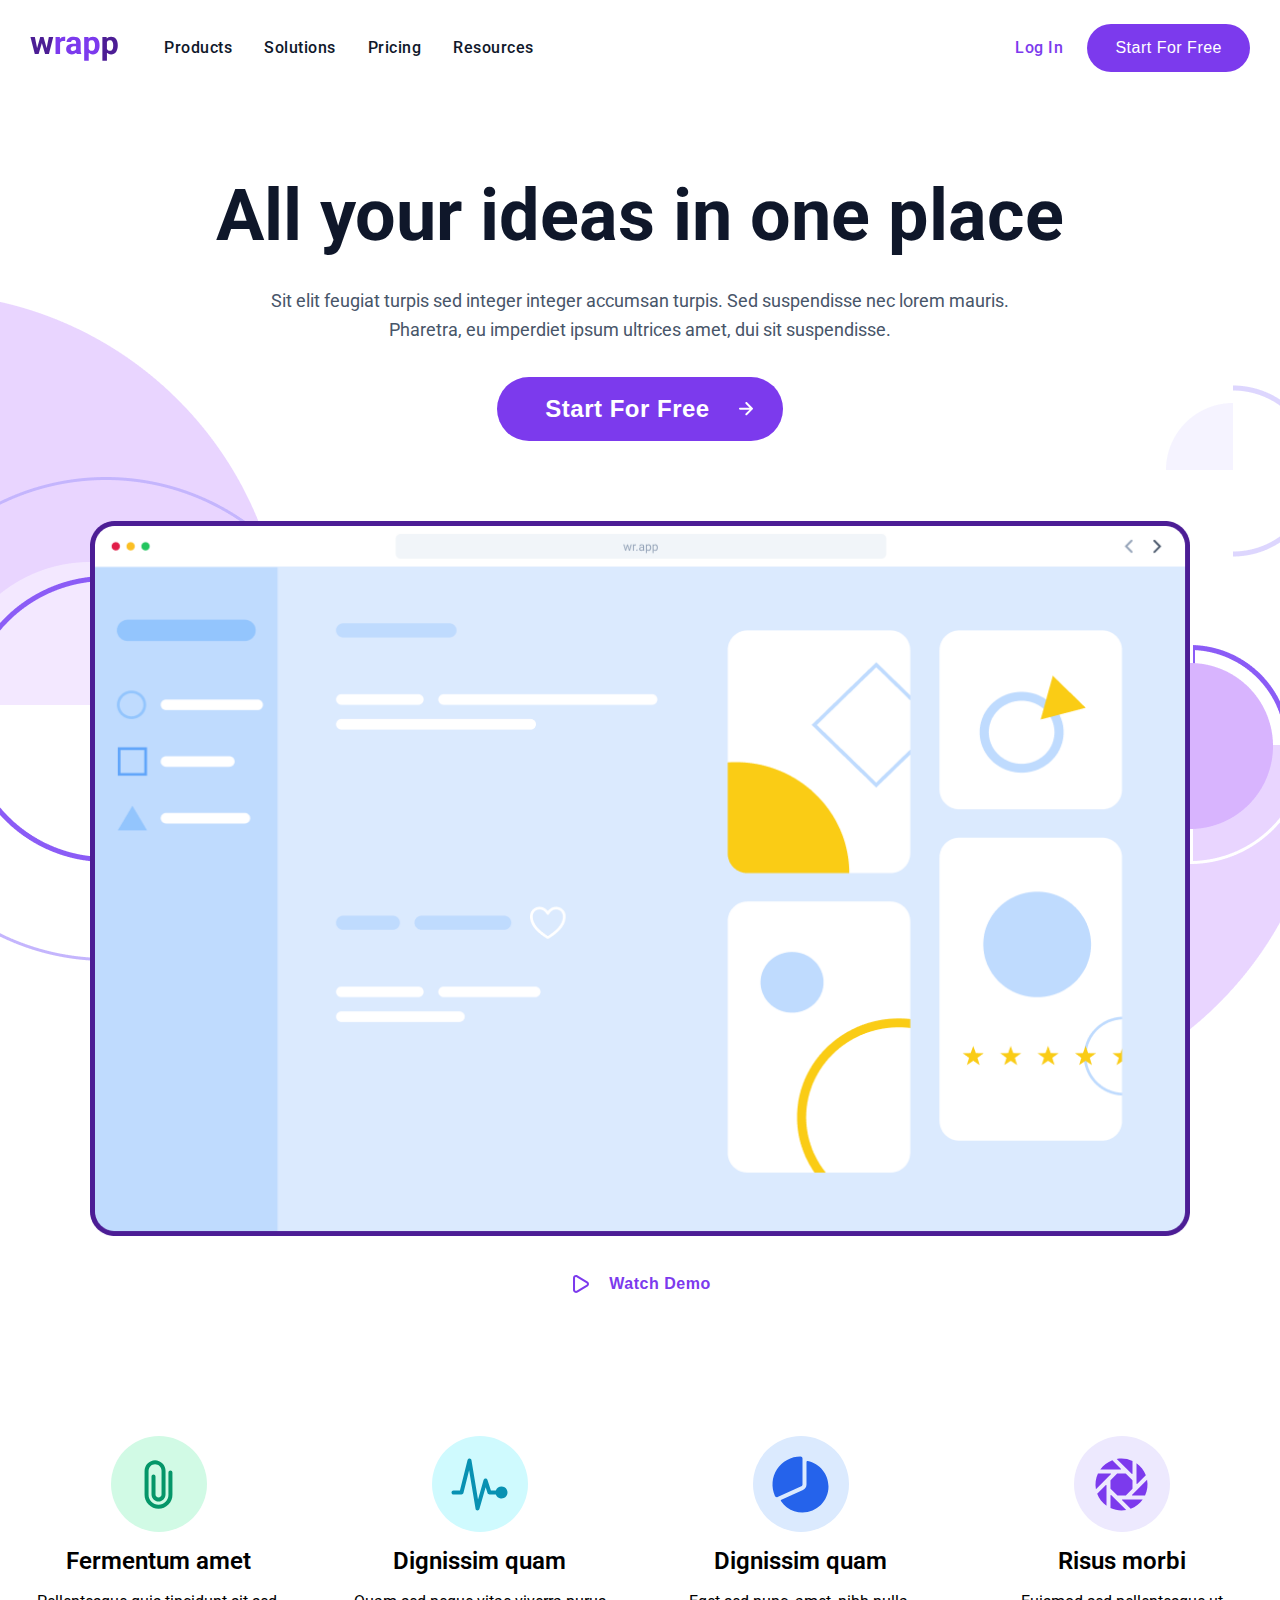
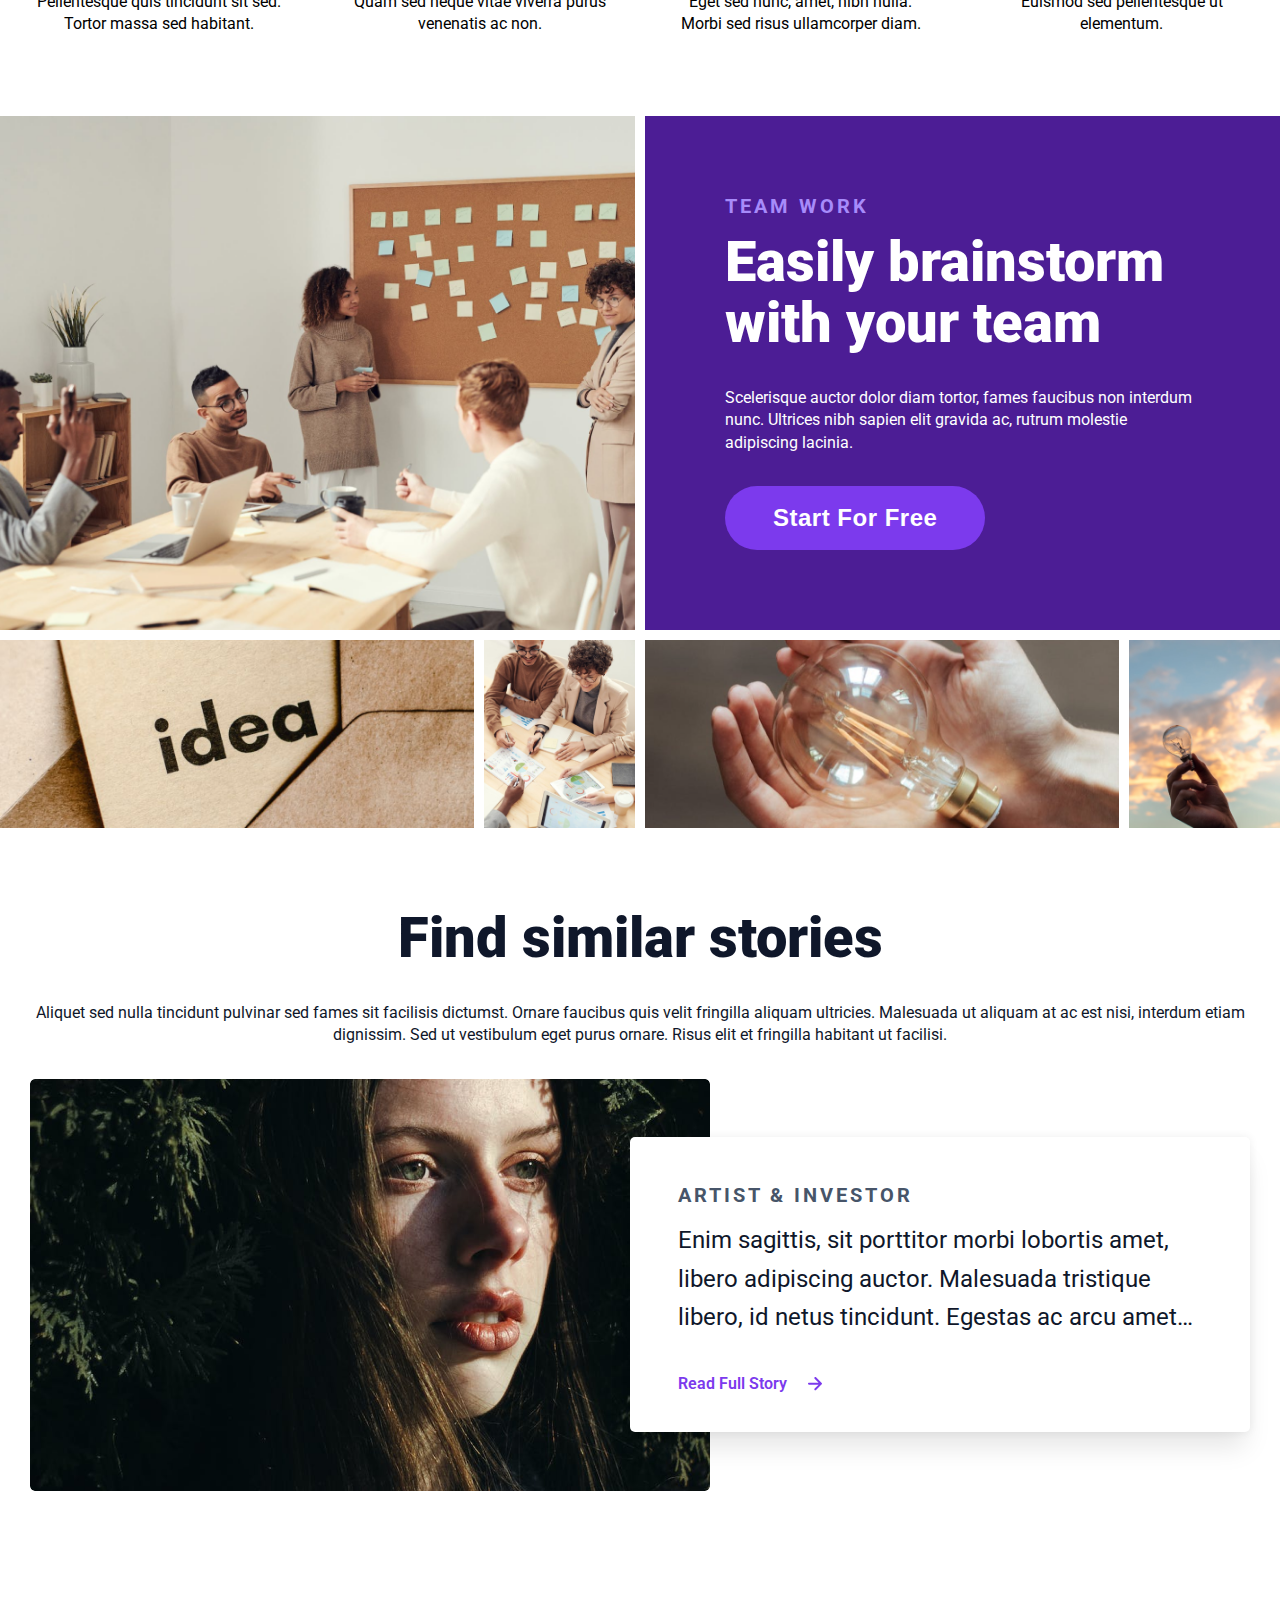
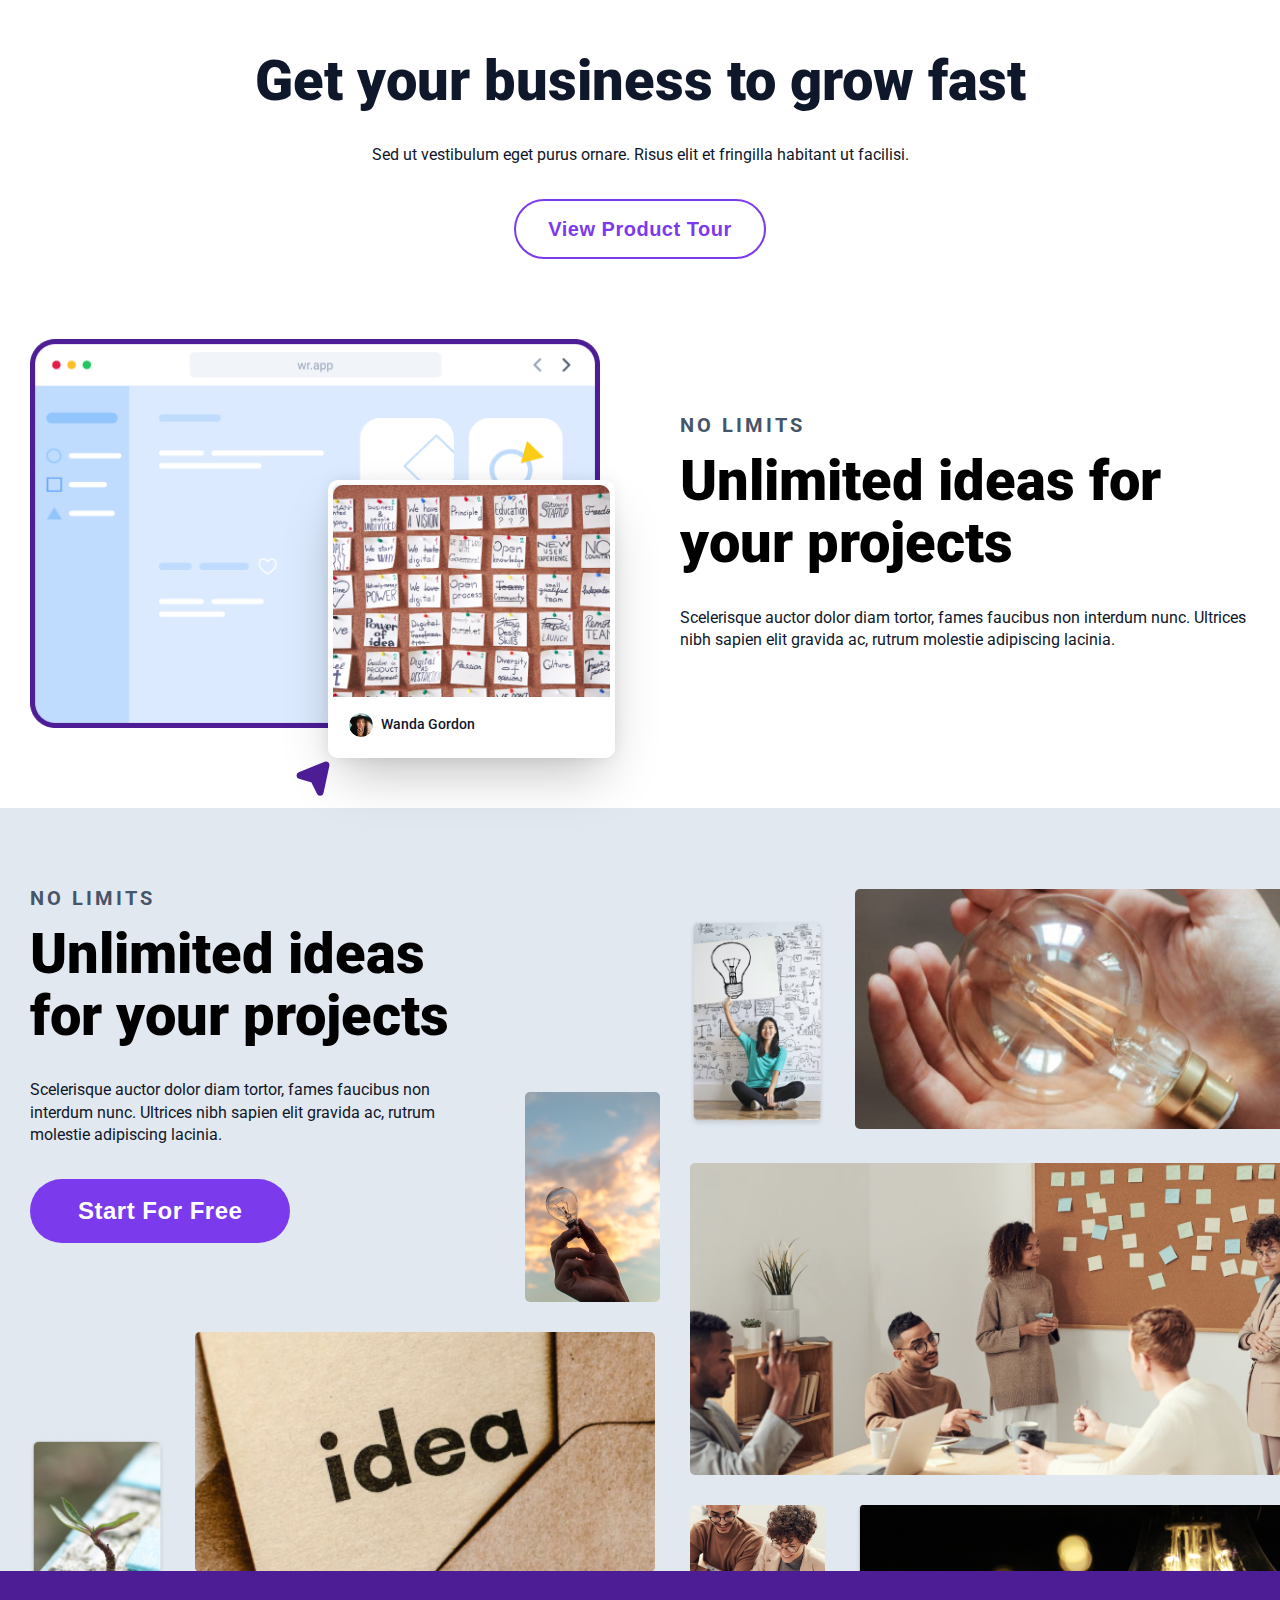
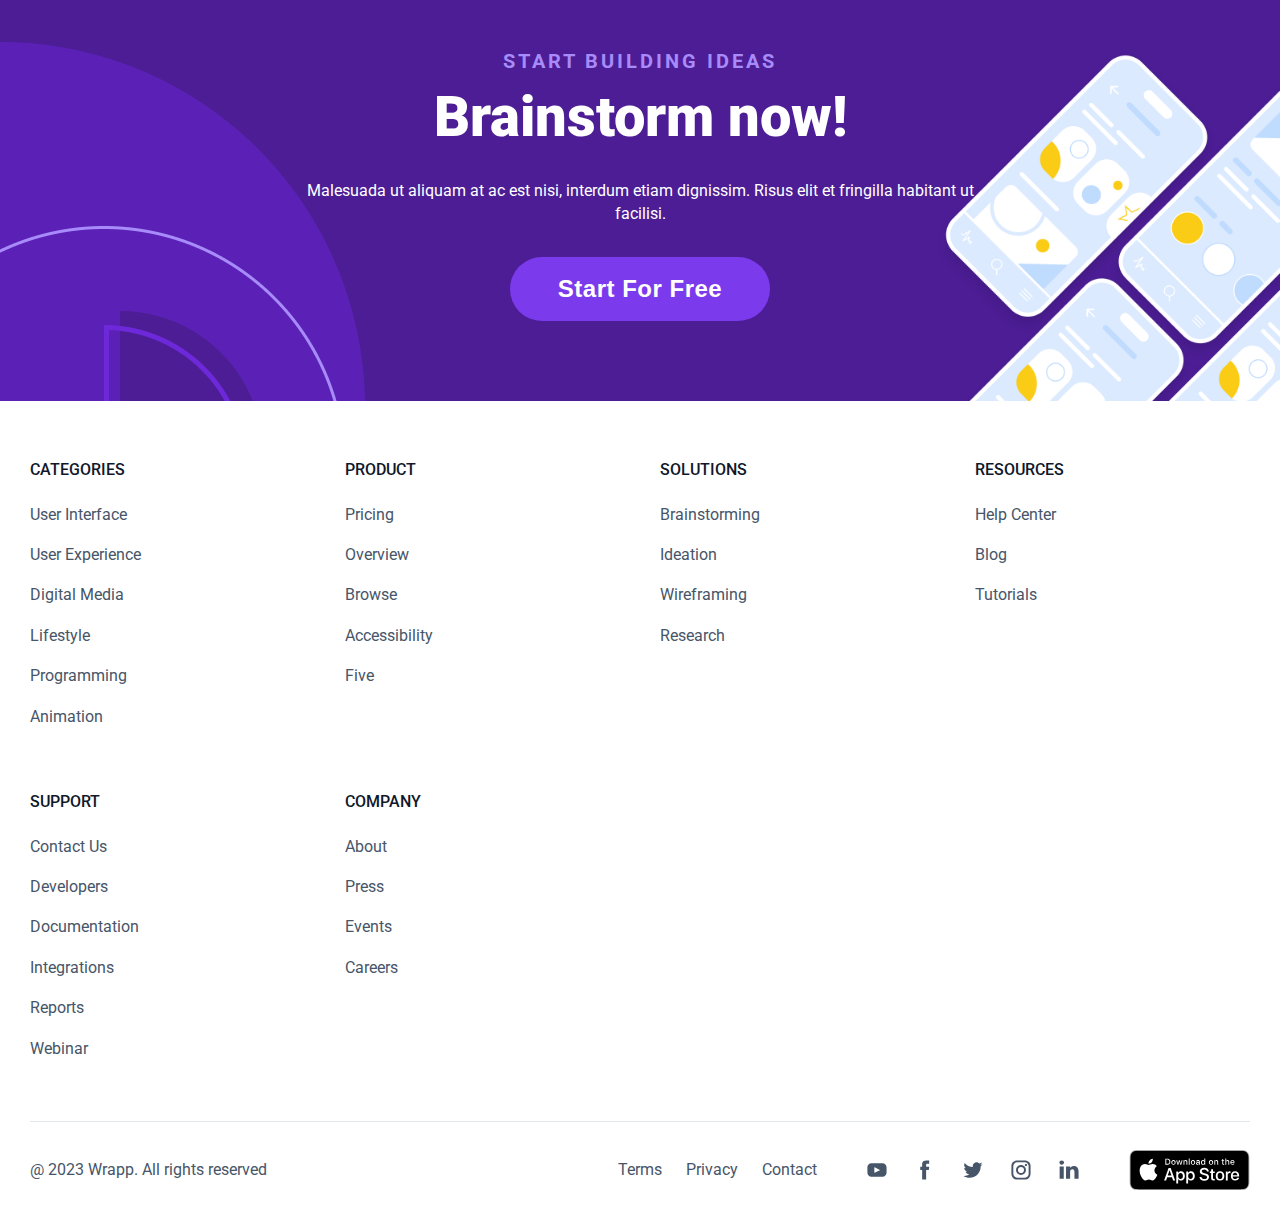
==== commit d533ac9d: "add hover to buttons" ====
--- a/home-work-landing.html
+++ b/home-work-landing.html
@@ -271,7 +271,7 @@
                 <div class="no-limits__content">
                     <div class="heading-2-with-label">
                         <p
-                            class="heading-2-with-label__label heading-2-with-label__label--left heading-label heading-label--blue-gray">
+                            class="heading-2-with-label__label heading-2-with-label__label--left heading-label heading-label--blue-gray-light">
                             No limits
                         </p>
                         <h2
@@ -293,7 +293,7 @@
                 <div class="images-grid__content">
                     <div class="heading-2-with-label">
                         <p
-                            class="heading-2-with-label__label heading-2-with-label__label--left heading-label heading-label--blue-gray">
+                            class="heading-2-with-label__label heading-2-with-label__label--left heading-label heading-label--blue-gray-light">
                             No limits
                         </p>
                         <h2
--- a/css/home-work-landing.min.css
+++ b/css/home-work-landing.min.css
@@ -1 +1 @@
-*,*::before,*::after{margin:0;padding:0;-webkit-box-sizing:border-box;box-sizing:border-box}html{font-size:10px}html,body{overflow-x:hidden}body{font-family:"Roboto",sans-serif}ul{list-style:none}a{text-decoration:none}button{border:none;background:none;cursor:pointer}img{display:block;max-width:100%;height:auto}.container{max-width:43rem;width:100%;margin:0 auto;padding:0 1.6rem}.button{display:block;line-height:2.4rem;border-radius:5rem;letter-spacing:.5px;padding:2rem 4.8rem;text-align:center;-webkit-transition:.2s ease-in-out;transition:.2s ease-in-out}.button--primary{font-size:2.4rem;font-weight:700;color:#fff;background-color:#7c3aed}.button--primary:hover{background-color:#5f14e0}.button--secondary{font-size:2rem;font-weight:600;color:#7c3aed;border:2px solid #7c3aed;padding:1.6rem 3.2rem}.button--secondary:hover{background-color:#7c3aed;color:#fff}.button--in-text{margin:3.2rem auto 0}.heading-label{font-size:2rem;font-weight:700;line-height:100%;text-transform:uppercase;letter-spacing:1px;text-align:left}.heading-label--violet-light{color:#a78bfa}.heading-label--blue-gray-light{color:#475569}.heading-2-with-label__title{font-size:3.2rem;line-height:110%;margin-top:1.6rem;font-weight:700}.heading-2-with-label__title--white{color:#fff}.heading-2-with-label__title--blue-gray{color:#0f172a}.heading-2-with-label__label,.heading-2-with-label__title{text-align:center}.heading-2{font-size:3.2rem;font-weight:700;line-height:110%;text-align:center}.heading-2--white{color:#fff}.heading-2--blue-gray{color:#0f172a}.description{font-size:1.6rem;font-weight:400;line-height:140%;text-align:center;margin-top:3.2rem}.description--white{color:#fff}.description--blue-gray{color:#0f172a}.header{position:relative;padding:16px 0}.header__container{display:-webkit-box;display:-ms-flexbox;display:flex;-webkit-box-pack:justify;-ms-flex-pack:justify;justify-content:space-between;-webkit-box-align:center;-ms-flex-align:center;align-items:center}.header__logo-link{display:-webkit-box;display:-ms-flexbox;display:flex;-webkit-box-align:center;-ms-flex-align:center;align-items:center}.header__logo{width:8.8rem;height:3.5rem}.header__nav-link,.header__button{font-size:1.6rem;font-weight:500;line-height:2.4rem}.header__nav-link{padding:1.2rem .8rem;letter-spacing:.5px;color:#0f172a}.header__nav-link--violet{color:#7c3aed}.header__right-side{margin-top:4rem}.header__button{display:block;margin-top:2rem;padding:1.2rem 2.8rem}.header__burger{position:relative;width:18px;height:10.5px;padding:6.75px 3px}.header__burger::before,.header__burger::after{content:""}.header__burger::before{top:0}.header__burger::after{bottom:0}.header__burger-bar,.header__burger::before,.header__burger::after{display:block;position:absolute;left:0;width:18px;height:2px;background-color:#4c1d95;border-radius:2px}.header__burger-bar{top:50%;-webkit-transform:translateY(-50%);transform:translateY(-50%)}.header__menu{position:absolute;top:0;left:0;width:100%;height:100vh;background-color:#fff;padding:20px 16px;-webkit-transform:translateX(100%);transform:translateX(100%);z-index:2}.start-screen{overflow:hidden;padding:48px 0}.start-screen__title,.start-screen__description{text-align:center}.start-screen__title{font-size:4rem;line-height:110%;font-weight:700;color:#0f172a}.start-screen__description{font-size:1.6rem;line-height:160%;font-weight:400;color:#475569;margin-top:3.2rem}.start-screen__button,.start-screen__button-watch{display:-webkit-box;display:-ms-flexbox;display:flex;-webkit-box-align:center;-ms-flex-align:center;align-items:center}.start-screen__button-watch{-webkit-column-gap:1.6rem;-moz-column-gap:1.6rem;column-gap:1.6rem;font-size:1.6rem;font-weight:600;line-height:2.4rem;letter-spacing:.5px;color:#7c3aed;margin:1.6rem auto 0;padding:1.2rem .8rem}.start-screen__button{-webkit-column-gap:2.4rem;-moz-column-gap:2.4rem;column-gap:2.4rem;padding:20px 25px 20px 48px;margin:3.2rem auto 0}.start-screen__button-arrow{width:2.4rem;height:2.4rem}.start-screen__play-icon{width:24px;height:24px}.start-screen__img{display:block;position:relative;width:100%;max-width:100%;height:auto;z-index:1}.start-screen__img--desktop{display:none}.start-screen__screen{position:relative;max-width:33rem;margin:3.2rem auto 0}.start-screen__screen::before,.start-screen__screen::after{content:"";position:absolute}.start-screen__screen::before{top:-20px;left:-155px;background:url("/assets/landing/start-screen/ellipses-left-mobile.png") center center/cover no-repeat;width:23.2rem;height:21.3rem}.start-screen__screen::after{top:-33px;right:-32px;background:url("/assets/landing/start-screen/ellipses-right-mobile.png") center center/cover no-repeat;width:25.6rem;height:25.6rem}.features{padding:4.8rem 0}.features__item{margin-bottom:3.2rem}.features__item:last-child{margin-bottom:0}.features__item:nth-child(1) .features__item-icon{background-color:#d1fae5}.features__item:nth-child(2) .features__item-icon{background-color:#cffafe}.features__item:nth-child(3) .features__item-icon{background-color:#dbeafe}.features__item:nth-child(4) .features__item-icon{background-color:#ede9fe}.features__item-icon{display:-webkit-box;display:-ms-flexbox;display:flex;-webkit-box-pack:center;-ms-flex-pack:center;justify-content:center;-webkit-box-align:center;-ms-flex-align:center;align-items:center;width:9.6rem;min-width:9.6rem;height:9.6rem;border-radius:50%;margin:0 auto}.features__item-icon svg{width:65px;min-width:65px;height:65px}.features__item-title{font-size:2rem;font-weight:600;line-height:110%}.features__item-title,.features__item-desc{margin-top:1.6rem;text-align:center}.features__item-desc{font-size:1.6rem;font-weight:400;line-height:140%}.team-work__main-picture,.team-work__picture{width:100%}.team-work__main-picture{margin-bottom:1rem}.team-work__picture{height:100%;-o-object-fit:cover;object-fit:cover}.team-work__text{padding:4.8rem 1.6rem;background-color:#4c1d95}.team-work__pictures{display:grid;grid-template-columns:repeat(8, 1fr);grid-auto-columns:46px;grid-column-gap:1rem;margin-top:1rem}.team-work__picture{min-width:46px}.team-work__picture:nth-child(odd){grid-column:span 3}.stories{padding:48px 0}.stories__slider{margin-top:3.2rem}.stories__slide-img{width:100%}.stories__slide-desc{position:relative;max-width:93%;background-color:#fff;-webkit-box-shadow:0px 0px 10px 0px rgba(0,0,0,.0705882353),0px 20px 25px -5px rgba(0,0,0,.1019607843);box-shadow:0px 0px 10px 0px rgba(0,0,0,.0705882353),0px 20px 25px -5px rgba(0,0,0,.1019607843);margin:-3.2rem auto 0;padding:2.4rem 1.6rem 0;z-index:1}.stories__slide-img,.stories__slide-desc{border-radius:.5rem}.stories__slide-text{display:-webkit-box;-webkit-line-clamp:5;-webkit-box-orient:vertical;overflow:hidden;text-overflow:ellipsis;text-align:left;margin-top:1.6rem}.stories__slide-link{display:-webkit-box;display:-ms-flexbox;display:flex;-webkit-box-align:center;-ms-flex-align:center;align-items:center;width:100%;font-size:1.6rem;line-height:2.4rem;font-weight:600;color:#7c3aed;padding:1.2rem 0;-webkit-column-gap:1.6rem;-moz-column-gap:1.6rem;column-gap:1.6rem}.stories__slide-link svg{width:2.4rem;height:2.4rem}.cta{padding:48px 0 32px}.no-limits{padding-bottom:4.8rem}.no-limits__screen{position:relative;margin:0 auto;max-width:33rem}.no-limits__img{width:100%}.no-limits__img--desktop{display:none}.no-limits__content{margin-top:11.9rem}.no-limits__post-img{display:none}.no-limits__post-card{position:absolute;right:-1.5rem;bottom:-3rem;max-width:21.2rem;width:100%;border:5px solid #fff;-webkit-box-shadow:0px 0px 15px 0px rgba(0,0,0,.0705882353),0px 25px 50px -12px rgba(0,0,0,.2509803922);box-shadow:0px 0px 15px 0px rgba(0,0,0,.0705882353),0px 25px 50px -12px rgba(0,0,0,.2509803922);border-radius:1rem}.no-limits__decor{position:absolute;-webkit-transform:translateX(calc(-100% + 5px));transform:translateX(calc(-100% + 5px))}.no-limits__author{display:-webkit-box;display:-ms-flexbox;display:flex;-webkit-box-align:center;-ms-flex-align:center;align-items:center;-webkit-column-gap:8px;-moz-column-gap:8px;column-gap:8px;background-color:#fff;padding:1.6rem}.no-limits__author-photo{width:2.4rem;min-width:2.4rem;height:2.4rem;border-radius:50%;-o-object-fit:cover;object-fit:cover}.no-limits__author-name{font-size:1.4rem;font-weight:500;line-height:140%;color:#0f172a}.footer__top{padding:48px 0}.footer__column{margin-bottom:3.2rem}.footer__column:last-child{margin-bottom:0}.footer__list--bottom,.footer__socials,.footer__social-link{display:-webkit-box;display:-ms-flexbox;display:flex;-webkit-box-align:center;-ms-flex-align:center;align-items:center;-webkit-box-pack:center;-ms-flex-pack:center;justify-content:center}.footer__list--bottom,.footer__socials{-webkit-column-gap:2.4rem;-moz-column-gap:2.4rem;column-gap:2.4rem;margin-top:1.6rem}.footer__heading,.footer__link,.footer__rights{font-size:1.6rem;text-align:center}.footer__heading{font-weight:500;line-height:110%;color:#0f172a;text-transform:uppercase;padding:1.2rem 0}.footer__item{margin:8px 0}.footer__link{display:block;padding:5px 0}.footer__rights,.footer__link{font-weight:400;line-height:140%;color:#475569}.footer__bottom{border-top:1px solid #e2e8f0;padding:2.4rem 0}.footer__social-link svg{width:2.4rem;min-width:2.4rem;height:2.4rem}.footer__btn-store{display:-webkit-box;display:-ms-flexbox;display:flex;-webkit-box-pack:center;-ms-flex-pack:center;justify-content:center;margin-top:1.6rem}.images-grid{background-color:#e2e8f0}.images-grid__content{padding:4.8rem 0 3.2rem}.images-grid__grid{display:grid;grid-template-columns:repeat(8, 62px);grid-template-rows:repeat(5, 68px);grid-gap:1.4rem;-webkit-box-align:end;-ms-flex-align:end;align-items:end;-webkit-transform:translate(-212px, 87px);transform:translate(-212px, 87px);margin-top:-119px}.images-grid__picture{width:100%;height:100%;-o-object-fit:cover;object-fit:cover;border-radius:.5rem}.images-grid__picture--small{max-width:6.1rem;max-height:9.5rem;min-width:6.1rem;min-height:9.5rem}.images-grid__picture--medium{max-width:20.7rem;max-height:10.8rem;min-width:20.7rem;min-height:10.8rem}.images-grid__picture--big{max-width:31rem;max-height:15.1rem;min-width:31rem;min-height:15.1rem}.images-grid__picture:nth-child(1){grid-column:5/6;grid-row:1/3;justify-self:end}.images-grid__picture:nth-child(2){grid-column:6/8;grid-row:1/3;align-self:end}.images-grid__picture:nth-child(3){grid-column:4/5;grid-row:3/4}.images-grid__picture:nth-child(4){grid-column:5/7;grid-row:3/5}.images-grid__picture:nth-child(5){grid-column:1/3;grid-row:4/6}.images-grid__picture:nth-child(6){grid-column:2/4;grid-row:4/6;align-self:start}.images-grid__picture:nth-child(7),.images-grid__picture:nth-child(8){display:none}.violet-cta{position:relative;background-color:#4c1d95;padding:4.8rem 0;overflow:hidden}.violet-cta::before{content:"";position:absolute;left:-19.1rem;bottom:-26.1rem;display:block;width:33.5rem;height:33.5rem;background:url("/assets/landing/violet-cta/violet-cta-ellipses-mobile.png") center center/cover no-repeat}@media screen and (min-width: 600px){.images-grid__grid{-webkit-transform:translate(-60px, 87px);transform:translate(-60px, 87px)}}@media screen and (min-width: 768px){.container{max-width:70rem}.start-screen__screen,.no-limits__screen{max-width:60rem}.start-screen__screen::before,.start-screen__screen::after{width:35rem;height:35rem}.start-screen__screen::before{left:-290px}.start-screen__screen::after{right:-130px}.footer__top{display:grid;grid-template-columns:repeat(2, 1fr);grid-template-rows:auto;grid-gap:4rem}.footer__column{margin-bottom:0}.footer__heading,.footer__link{text-align:left}}@media screen and (min-width: 1280px){.container{max-width:134rem;padding:0 3rem}.heading-2{font-size:5.6rem;font-weight:900;text-align:center}.heading-label{letter-spacing:3px}.heading-2-with-label__title{font-size:5.6rem;font-weight:900}.heading-2-with-label__label--left,.heading-2-with-label__title--left{text-align:left}.button--align-left{margin-left:0}.description--align-left{text-align:left}.header{padding:2.4rem 0}.header__container{display:grid;grid-template-columns:8.8rem 1fr;grid-column-gap:3.8rem;-webkit-box-align:center;-ms-flex-align:center;align-items:center}.header__menu,.header__right-side,.header__nav-list{display:-webkit-box;display:-ms-flexbox;display:flex;-webkit-box-align:center;-ms-flex-align:center;align-items:center}.header__nav-list{-webkit-column-gap:1.6rem;-moz-column-gap:1.6rem;column-gap:1.6rem}.header__right-side,.header__button{margin-top:0}.header__right-side{-webkit-column-gap:1.6rem;-moz-column-gap:1.6rem;column-gap:1.6rem}.header__menu{-webkit-box-pack:justify;-ms-flex-pack:justify;justify-content:space-between;position:static;height:unset;-webkit-transform:unset;transform:unset;padding:0}.header__burger{display:none}.start-screen{padding:80px 0}.start-screen__title{font-size:7.2rem}.start-screen__description{font-size:1.8rem;max-width:65%;margin:3.2rem auto 0}.start-screen__screen{margin-top:8rem;max-width:110rem}.start-screen__screen::before{width:79.3rem;height:73rem;top:-228px;left:-535px;background:url("/assets/landing/start-screen/ellipses-left-desktop.png") center center/cover no-repeat}.start-screen__screen::after{width:73rem;height:73rem;top:-141px;right:-136px;background:url("/assets/landing/start-screen/ellipses-right-desktop.png") center center/cover no-repeat}.start-screen__img--mobile{display:none}.start-screen__img--desktop{display:block}.start-screen__button-watch{margin-top:2.4rem}.features__list{display:grid;grid-template-columns:repeat(4, 1fr);-webkit-column-gap:64px;-moz-column-gap:64px;column-gap:64px}.features__item-title{font-size:2.4rem}.team-work__head{display:grid;grid-template-columns:repeat(2, 1fr);grid-column-gap:1rem;margin-bottom:1rem}.team-work__text{padding:8rem}.team-work__pictures{margin-top:0}.team-work__main-picture{height:100%;max-height:53.5rem;-o-object-fit:cover;object-fit:cover;margin-bottom:0}.cta,.stories{padding:80px 0}.stories__slide{display:-webkit-box;display:-ms-flexbox;display:flex;-webkit-box-align:center;-ms-flex-align:center;align-items:center}.stories__slide-img,.stories__slide-desc{-webkit-box-flex:1;-ms-flex:1;flex:1}.stories__slide-desc{padding:4.8rem 4.8rem 2.4rem;margin-top:0;margin-left:-8rem}.stories__slide-text{font-size:2.4rem;line-height:160%;-webkit-line-clamp:3}.stories__slide-link{margin-top:2.4rem}.no-limits{padding-bottom:8rem}.no-limits__img--desktop{display:block}.no-limits__img--mobile{display:none}.no-limits__container{display:-webkit-box;display:-ms-flexbox;display:flex;-webkit-box-align:center;-ms-flex-align:center;align-items:center;-webkit-column-gap:8rem;-moz-column-gap:8rem;column-gap:8rem}.no-limits__screen,.no-limits__content{-webkit-box-flex:1;-ms-flex:1;flex:1}.no-limits__content{margin-top:0;padding:6.2rem 0}.no-limits__post-card{max-width:28.7rem}.no-limits__post-img{display:block;border-radius:1rem 1rem 0 0}.footer__top{grid-template-columns:repeat(4, 1fr)}.footer__bottom{display:-webkit-box;display:-ms-flexbox;display:flex;-webkit-box-align:center;-ms-flex-align:center;align-items:center;-webkit-column-gap:4.8rem;-moz-column-gap:4.8rem;column-gap:4.8rem}.footer__rights{-webkit-box-flex:1;-ms-flex-positive:1;flex-grow:1;text-align:left}.footer__list--bottom,.footer__socials,.footer__btn-store{margin-top:0}.violet-cta{padding:8rem 0}.violet-cta__description{max-width:55%;margin-left:auto;margin-right:auto}.violet-cta::before{top:7.1rem;left:-365px;bottom:unset;width:73rem;height:73rem;background-image:url("/assets/landing/violet-cta/violet-cta-ellipses-desktop.png")}.violet-cta::after{content:"";position:absolute;top:0;right:0;display:block;width:51.5rem;height:68rem;background:url("/assets/landing/violet-cta/iphones-bg.png") center center/cover no-repeat;-webkit-transform:translate(25%, 0);transform:translate(25%, 0)}.images-grid{padding-top:8rem}.images-grid__content{position:relative;max-width:46rem;padding:0;z-index:1}.images-grid__grid{grid-template-columns:repeat(8, 135px);grid-template-rows:repeat(6, 143px);grid-gap:30px;-webkit-transform:translate(0, 250px);transform:translate(0, 250px);margin-top:-680px}.images-grid__picture:nth-child(7),.images-grid__picture:nth-child(8){display:block}.images-grid__picture:nth-child(7){grid-column:5/6;grid-row:5/7;align-self:start}.images-grid__picture:nth-child(8){grid-column:6/8;grid-row:5/7;align-self:start}.images-grid__picture--small{max-width:13.5rem;max-height:21rem;min-width:13.5rem;min-height:21rem}.images-grid__picture--medium{max-width:46rem;max-height:24rem;min-width:46rem;min-height:24rem}.images-grid__picture--big{max-width:62.5rem;max-height:31.2rem;min-width:62.5rem;min-height:31.2rem}}@media screen and (min-width: 1440px){.footer__top{grid-template-columns:repeat(6, 1fr);grid-gap:0 4.8rem}}@media screen and (min-width: 1920px){.start-screen__screen::before{left:-70%}.start-screen__screen::after{right:-32%}}/*# sourceMappingURL=home-work-landing.min.css.map */+*,*::before,*::after{margin:0;padding:0;-webkit-box-sizing:border-box;box-sizing:border-box}html{font-size:10px}html,body{overflow-x:hidden}body{font-family:"Roboto",sans-serif}ul{list-style:none}a{text-decoration:none}button{border:none;background:none;cursor:pointer}img{display:block;max-width:100%;height:auto}.container{max-width:43rem;width:100%;margin:0 auto;padding:0 1.6rem}.button{display:block;line-height:2.4rem;border-radius:5rem;letter-spacing:.5px;padding:2rem 4.8rem;text-align:center;-webkit-transition:.2s ease-in-out;transition:.2s ease-in-out}.button--primary{font-size:2.4rem;font-weight:700;color:#fff;background-color:#7c3aed}.button--primary:hover{background-color:#a78bfa}.button--secondary{font-size:2rem;font-weight:600;color:#7c3aed;border:2px solid #7c3aed;padding:1.6rem 3.2rem}.button--secondary:hover{background-color:#7c3aed;color:#fff}.button--in-text{margin:3.2rem auto 0}.heading-label{font-size:2rem;font-weight:700;line-height:100%;text-transform:uppercase;letter-spacing:1px;text-align:left}.heading-label--violet-light{color:#a78bfa}.heading-label--blue-gray-light{color:#475569}.heading-2-with-label__title{font-size:3.2rem;line-height:110%;margin-top:1.6rem;font-weight:700}.heading-2-with-label__title--white{color:#fff}.heading-2-with-label__title--blue-gray{color:#0f172a}.heading-2-with-label__label,.heading-2-with-label__title{text-align:center}.heading-2{font-size:3.2rem;font-weight:700;line-height:110%;text-align:center}.heading-2--white{color:#fff}.heading-2--blue-gray{color:#0f172a}.description{font-size:1.6rem;font-weight:400;line-height:140%;text-align:center;margin-top:3.2rem}.description--white{color:#fff}.description--blue-gray{color:#0f172a}.header{position:relative;padding:16px 0}.header__container{display:-webkit-box;display:-ms-flexbox;display:flex;-webkit-box-pack:justify;-ms-flex-pack:justify;justify-content:space-between;-webkit-box-align:center;-ms-flex-align:center;align-items:center}.header__logo-link{display:-webkit-box;display:-ms-flexbox;display:flex;-webkit-box-align:center;-ms-flex-align:center;align-items:center}.header__logo{width:8.8rem;height:3.5rem}.header__nav-link,.header__button{font-size:1.6rem;font-weight:500;line-height:2.4rem}.header__nav-link{padding:1.2rem .8rem;letter-spacing:.5px;color:#0f172a}.header__nav-link--violet{color:#7c3aed}.header__right-side{margin-top:4rem}.header__button{display:block;margin-top:2rem;padding:1.2rem 2.8rem}.header__burger{position:relative;width:18px;height:10.5px;padding:6.75px 3px}.header__burger::before,.header__burger::after{content:""}.header__burger::before{top:0}.header__burger::after{bottom:0}.header__burger-bar,.header__burger::before,.header__burger::after{display:block;position:absolute;left:0;width:18px;height:2px;background-color:#4c1d95;border-radius:2px}.header__burger-bar{top:50%;-webkit-transform:translateY(-50%);transform:translateY(-50%)}.header__menu{position:absolute;top:0;left:0;width:100%;height:100vh;background-color:#fff;padding:20px 16px;-webkit-transform:translateX(100%);transform:translateX(100%);z-index:2}.start-screen{overflow:hidden;padding:48px 0}.start-screen__title,.start-screen__description{text-align:center}.start-screen__title{font-size:4rem;line-height:110%;font-weight:700;color:#0f172a}.start-screen__description{font-size:1.6rem;line-height:160%;font-weight:400;color:#475569;margin-top:3.2rem}.start-screen__button,.start-screen__button-watch{display:-webkit-box;display:-ms-flexbox;display:flex;-webkit-box-align:center;-ms-flex-align:center;align-items:center}.start-screen__button-watch{-webkit-column-gap:1.6rem;-moz-column-gap:1.6rem;column-gap:1.6rem;font-size:1.6rem;font-weight:600;line-height:2.4rem;letter-spacing:.5px;color:#7c3aed;margin:1.6rem auto 0;padding:1.2rem .8rem}.start-screen__button{-webkit-column-gap:2.4rem;-moz-column-gap:2.4rem;column-gap:2.4rem;padding:20px 25px 20px 48px;margin:3.2rem auto 0}.start-screen__button-arrow{width:2.4rem;height:2.4rem}.start-screen__play-icon{width:24px;height:24px}.start-screen__img{display:block;position:relative;width:100%;max-width:100%;height:auto;z-index:1}.start-screen__img--desktop{display:none}.start-screen__screen{position:relative;max-width:33rem;margin:3.2rem auto 0}.start-screen__screen::before,.start-screen__screen::after{content:"";position:absolute;z-index:-1}.start-screen__screen::before{top:-20px;left:-155px;background:url("/assets/landing/start-screen/ellipses-left-mobile.png") center center/cover no-repeat;width:23.2rem;height:21.3rem}.start-screen__screen::after{top:-33px;right:-32px;background:url("/assets/landing/start-screen/ellipses-right-mobile.png") center center/cover no-repeat;width:25.6rem;height:25.6rem}.features{padding:4.8rem 0}.features__item{margin-bottom:3.2rem}.features__item:last-child{margin-bottom:0}.features__item:nth-child(1) .features__item-icon{background-color:#d1fae5}.features__item:nth-child(2) .features__item-icon{background-color:#cffafe}.features__item:nth-child(3) .features__item-icon{background-color:#dbeafe}.features__item:nth-child(4) .features__item-icon{background-color:#ede9fe}.features__item-icon{display:-webkit-box;display:-ms-flexbox;display:flex;-webkit-box-pack:center;-ms-flex-pack:center;justify-content:center;-webkit-box-align:center;-ms-flex-align:center;align-items:center;width:9.6rem;min-width:9.6rem;height:9.6rem;border-radius:50%;margin:0 auto}.features__item-icon svg{width:65px;min-width:65px;height:65px}.features__item-title{font-size:2rem;font-weight:600;line-height:110%}.features__item-title,.features__item-desc{margin-top:1.6rem;text-align:center}.features__item-desc{font-size:1.6rem;font-weight:400;line-height:140%}.team-work__main-picture,.team-work__picture{width:100%}.team-work__main-picture{margin-bottom:1rem}.team-work__picture{height:100%;-o-object-fit:cover;object-fit:cover}.team-work__text{padding:4.8rem 1.6rem;background-color:#4c1d95}.team-work__pictures{display:grid;grid-template-columns:repeat(8, 1fr);grid-auto-columns:46px;grid-column-gap:1rem;margin-top:1rem}.team-work__picture{min-width:46px}.team-work__picture:nth-child(odd){grid-column:span 3}.stories{padding:48px 0}.stories__slider{margin-top:3.2rem}.stories__slide-img{width:100%}.stories__slide-desc{position:relative;max-width:93%;background-color:#fff;-webkit-box-shadow:0px 0px 10px 0px rgba(0,0,0,.0705882353),0px 20px 25px -5px rgba(0,0,0,.1019607843);box-shadow:0px 0px 10px 0px rgba(0,0,0,.0705882353),0px 20px 25px -5px rgba(0,0,0,.1019607843);margin:-3.2rem auto 0;padding:2.4rem 1.6rem 0;z-index:1}.stories__slide-img,.stories__slide-desc{border-radius:.5rem}.stories__slide-text{display:-webkit-box;-webkit-line-clamp:5;-webkit-box-orient:vertical;overflow:hidden;text-overflow:ellipsis;text-align:left;margin-top:1.6rem}.stories__slide-link{display:-webkit-box;display:-ms-flexbox;display:flex;-webkit-box-align:center;-ms-flex-align:center;align-items:center;width:100%;font-size:1.6rem;line-height:2.4rem;font-weight:600;color:#7c3aed;padding:1.2rem 0;-webkit-column-gap:1.6rem;-moz-column-gap:1.6rem;column-gap:1.6rem}.stories__slide-link svg{width:2.4rem;height:2.4rem}.cta{padding:48px 0 32px}.no-limits{padding-bottom:4.8rem}.no-limits__screen{position:relative;margin:0 auto;max-width:33rem}.no-limits__img{width:100%}.no-limits__img--desktop{display:none}.no-limits__content{margin-top:11.9rem}.no-limits__post-img{display:none}.no-limits__post-card{position:absolute;right:-1.5rem;bottom:-3rem;max-width:21.2rem;width:100%;border:5px solid #fff;-webkit-box-shadow:0px 0px 15px 0px rgba(0,0,0,.0705882353),0px 25px 50px -12px rgba(0,0,0,.2509803922);box-shadow:0px 0px 15px 0px rgba(0,0,0,.0705882353),0px 25px 50px -12px rgba(0,0,0,.2509803922);border-radius:1rem}.no-limits__decor{position:absolute;-webkit-transform:translateX(calc(-100% + 5px));transform:translateX(calc(-100% + 5px))}.no-limits__author{display:-webkit-box;display:-ms-flexbox;display:flex;-webkit-box-align:center;-ms-flex-align:center;align-items:center;-webkit-column-gap:8px;-moz-column-gap:8px;column-gap:8px;background-color:#fff;padding:1.6rem}.no-limits__author-photo{width:2.4rem;min-width:2.4rem;height:2.4rem;border-radius:50%;-o-object-fit:cover;object-fit:cover}.no-limits__author-name{font-size:1.4rem;font-weight:500;line-height:140%;color:#0f172a}.footer__top{padding:48px 0}.footer__column{margin-bottom:3.2rem}.footer__column:last-child{margin-bottom:0}.footer__list--bottom,.footer__socials,.footer__social-link{display:-webkit-box;display:-ms-flexbox;display:flex;-webkit-box-align:center;-ms-flex-align:center;align-items:center;-webkit-box-pack:center;-ms-flex-pack:center;justify-content:center}.footer__list--bottom,.footer__socials{-webkit-column-gap:2.4rem;-moz-column-gap:2.4rem;column-gap:2.4rem;margin-top:1.6rem}.footer__heading,.footer__link,.footer__rights{font-size:1.6rem;text-align:center}.footer__heading{font-weight:500;line-height:110%;color:#0f172a;text-transform:uppercase;padding:1.2rem 0}.footer__item{margin:8px 0}.footer__link{display:block;padding:5px 0}.footer__rights,.footer__link{font-weight:400;line-height:140%;color:#475569}.footer__bottom{border-top:1px solid #e2e8f0;padding:2.4rem 0}.footer__social-link svg{width:2.4rem;min-width:2.4rem;height:2.4rem}.footer__btn-store{display:-webkit-box;display:-ms-flexbox;display:flex;-webkit-box-pack:center;-ms-flex-pack:center;justify-content:center;margin-top:1.6rem}.images-grid{background-color:#e2e8f0}.images-grid__content{padding:4.8rem 0 3.2rem}.images-grid__grid{display:grid;grid-template-columns:repeat(8, 62px);grid-template-rows:repeat(5, 68px);grid-gap:1.4rem;-webkit-box-align:end;-ms-flex-align:end;align-items:end;-webkit-transform:translate(-212px, 87px);transform:translate(-212px, 87px);margin-top:-119px}.images-grid__picture{width:100%;height:100%;-o-object-fit:cover;object-fit:cover;border-radius:.5rem}.images-grid__picture--small{max-width:6.1rem;max-height:9.5rem;min-width:6.1rem;min-height:9.5rem}.images-grid__picture--medium{max-width:20.7rem;max-height:10.8rem;min-width:20.7rem;min-height:10.8rem}.images-grid__picture--big{max-width:31rem;max-height:15.1rem;min-width:31rem;min-height:15.1rem}.images-grid__picture:nth-child(1){grid-column:5/6;grid-row:1/3;justify-self:end}.images-grid__picture:nth-child(2){grid-column:6/8;grid-row:1/3;align-self:end}.images-grid__picture:nth-child(3){grid-column:4/5;grid-row:3/4}.images-grid__picture:nth-child(4){grid-column:5/7;grid-row:3/5}.images-grid__picture:nth-child(5){grid-column:1/3;grid-row:4/6}.images-grid__picture:nth-child(6){grid-column:2/4;grid-row:4/6;align-self:start}.images-grid__picture:nth-child(7),.images-grid__picture:nth-child(8){display:none}.violet-cta{position:relative;background-color:#4c1d95;padding:4.8rem 0;overflow:hidden}.violet-cta::before{content:"";position:absolute;left:-19.1rem;bottom:-26.1rem;display:block;width:33.5rem;height:33.5rem;background:url("/assets/landing/violet-cta/violet-cta-ellipses-mobile.png") center center/cover no-repeat}@media screen and (min-width: 600px){.images-grid__grid{-webkit-transform:translate(-60px, 87px);transform:translate(-60px, 87px)}}@media screen and (min-width: 768px){.container{max-width:70rem}.start-screen__screen,.no-limits__screen{max-width:60rem}.start-screen__screen::before,.start-screen__screen::after{width:35rem;height:35rem}.start-screen__screen::before{left:-290px}.start-screen__screen::after{right:-130px}.footer__top{display:grid;grid-template-columns:repeat(2, 1fr);grid-template-rows:auto;grid-gap:4rem}.footer__column{margin-bottom:0}.footer__heading,.footer__link{text-align:left}}@media screen and (min-width: 1280px){.container{max-width:134rem;padding:0 3rem}.heading-2{font-size:5.6rem;font-weight:900;text-align:center}.heading-label{letter-spacing:3px}.heading-2-with-label__title{font-size:5.6rem;font-weight:900}.heading-2-with-label__label--left,.heading-2-with-label__title--left{text-align:left}.button--align-left{margin-left:0}.description--align-left{text-align:left}.header{padding:2.4rem 0}.header__container{display:grid;grid-template-columns:8.8rem 1fr;grid-column-gap:3.8rem;-webkit-box-align:center;-ms-flex-align:center;align-items:center}.header__menu,.header__right-side,.header__nav-list{display:-webkit-box;display:-ms-flexbox;display:flex;-webkit-box-align:center;-ms-flex-align:center;align-items:center}.header__nav-list{-webkit-column-gap:1.6rem;-moz-column-gap:1.6rem;column-gap:1.6rem}.header__right-side,.header__button{margin-top:0}.header__right-side{-webkit-column-gap:1.6rem;-moz-column-gap:1.6rem;column-gap:1.6rem}.header__menu{-webkit-box-pack:justify;-ms-flex-pack:justify;justify-content:space-between;position:static;height:unset;-webkit-transform:unset;transform:unset;padding:0}.header__burger{display:none}.start-screen{padding:80px 0}.start-screen__title{font-size:7.2rem}.start-screen__description{font-size:1.8rem;max-width:65%;margin:3.2rem auto 0}.start-screen__screen{margin-top:8rem;max-width:110rem}.start-screen__screen::before{width:79.3rem;height:73rem;top:-228px;left:-535px;background:url("/assets/landing/start-screen/ellipses-left-desktop.png") center center/cover no-repeat}.start-screen__screen::after{width:73rem;height:73rem;top:-141px;right:-136px;background:url("/assets/landing/start-screen/ellipses-right-desktop.png") center center/cover no-repeat}.start-screen__img--mobile{display:none}.start-screen__img--desktop{display:block}.start-screen__button-watch{margin-top:2.4rem;-webkit-transition:.2 ease-in-out;transition:.2 ease-in-out}.start-screen__button-watch:hover{color:#4c1d95}.start-screen__button-watch:hover svg path{fill:#4c1d95}.features__list{display:grid;grid-template-columns:repeat(4, 1fr);-webkit-column-gap:64px;-moz-column-gap:64px;column-gap:64px}.features__item-title{font-size:2.4rem}.team-work__head{display:grid;grid-template-columns:repeat(2, 1fr);grid-column-gap:1rem;margin-bottom:1rem}.team-work__text{padding:8rem}.team-work__pictures{margin-top:0}.team-work__main-picture{height:100%;max-height:53.5rem;-o-object-fit:cover;object-fit:cover;margin-bottom:0}.cta,.stories{padding:80px 0}.stories__slide{display:-webkit-box;display:-ms-flexbox;display:flex;-webkit-box-align:center;-ms-flex-align:center;align-items:center}.stories__slide-img,.stories__slide-desc{-webkit-box-flex:1;-ms-flex:1;flex:1}.stories__slide-desc{padding:4.8rem 4.8rem 2.4rem;margin-top:0;margin-left:-8rem}.stories__slide-text{font-size:2.4rem;line-height:160%;-webkit-line-clamp:3}.stories__slide-link{margin-top:2.4rem;-webkit-transition:.2s ease-in-out;transition:.2s ease-in-out}.stories__slide-link:hover{color:#4c1d95}.stories__slide-link:hover svg path{fill:#4c1d95}.no-limits{padding-bottom:8rem}.no-limits__img--desktop{display:block}.no-limits__img--mobile{display:none}.no-limits__container{display:-webkit-box;display:-ms-flexbox;display:flex;-webkit-box-align:center;-ms-flex-align:center;align-items:center;-webkit-column-gap:8rem;-moz-column-gap:8rem;column-gap:8rem}.no-limits__screen,.no-limits__content{-webkit-box-flex:1;-ms-flex:1;flex:1}.no-limits__content{margin-top:0;padding:6.2rem 0}.no-limits__post-card{max-width:28.7rem}.no-limits__post-img{display:block;border-radius:1rem 1rem 0 0}.footer__top{grid-template-columns:repeat(4, 1fr)}.footer__bottom{display:-webkit-box;display:-ms-flexbox;display:flex;-webkit-box-align:center;-ms-flex-align:center;align-items:center;-webkit-column-gap:4.8rem;-moz-column-gap:4.8rem;column-gap:4.8rem}.footer__rights{-webkit-box-flex:1;-ms-flex-positive:1;flex-grow:1;text-align:left}.footer__list--bottom,.footer__socials,.footer__btn-store{margin-top:0}.footer__link{-webkit-transition:color .2s ease-in-out;transition:color .2s ease-in-out}.footer__link:hover{color:#0f172a}.footer__social-link svg path{-webkit-transition:fill .2s ease-in-out;transition:fill .2s ease-in-out}.footer__social-link:hover svg path{fill:#0f172a}.violet-cta{padding:8rem 0}.violet-cta__description{max-width:55%;margin-left:auto;margin-right:auto}.violet-cta::before{top:7.1rem;left:-365px;bottom:unset;width:73rem;height:73rem;background-image:url("/assets/landing/violet-cta/violet-cta-ellipses-desktop.png")}.violet-cta::after{content:"";position:absolute;top:0;right:0;display:block;width:51.5rem;height:68rem;background:url("/assets/landing/violet-cta/iphones-bg.png") center center/cover no-repeat;-webkit-transform:translate(25%, 0);transform:translate(25%, 0)}.images-grid{padding-top:8rem}.images-grid__content{position:relative;max-width:46rem;padding:0;z-index:1}.images-grid__grid{grid-template-columns:repeat(8, 135px);grid-template-rows:repeat(6, 143px);grid-gap:30px;-webkit-transform:translate(0, 250px);transform:translate(0, 250px);margin-top:-680px}.images-grid__picture:nth-child(7),.images-grid__picture:nth-child(8){display:block}.images-grid__picture:nth-child(7){grid-column:5/6;grid-row:5/7;align-self:start}.images-grid__picture:nth-child(8){grid-column:6/8;grid-row:5/7;align-self:start}.images-grid__picture--small{max-width:13.5rem;max-height:21rem;min-width:13.5rem;min-height:21rem}.images-grid__picture--medium{max-width:46rem;max-height:24rem;min-width:46rem;min-height:24rem}.images-grid__picture--big{max-width:62.5rem;max-height:31.2rem;min-width:62.5rem;min-height:31.2rem}}@media screen and (min-width: 1440px){.footer__top{grid-template-columns:repeat(6, 1fr);grid-gap:0 4.8rem}}@media screen and (min-width: 1920px){.start-screen__screen::before{left:-70%}.start-screen__screen::after{right:-32%}}/*# sourceMappingURL=home-work-landing.min.css.map */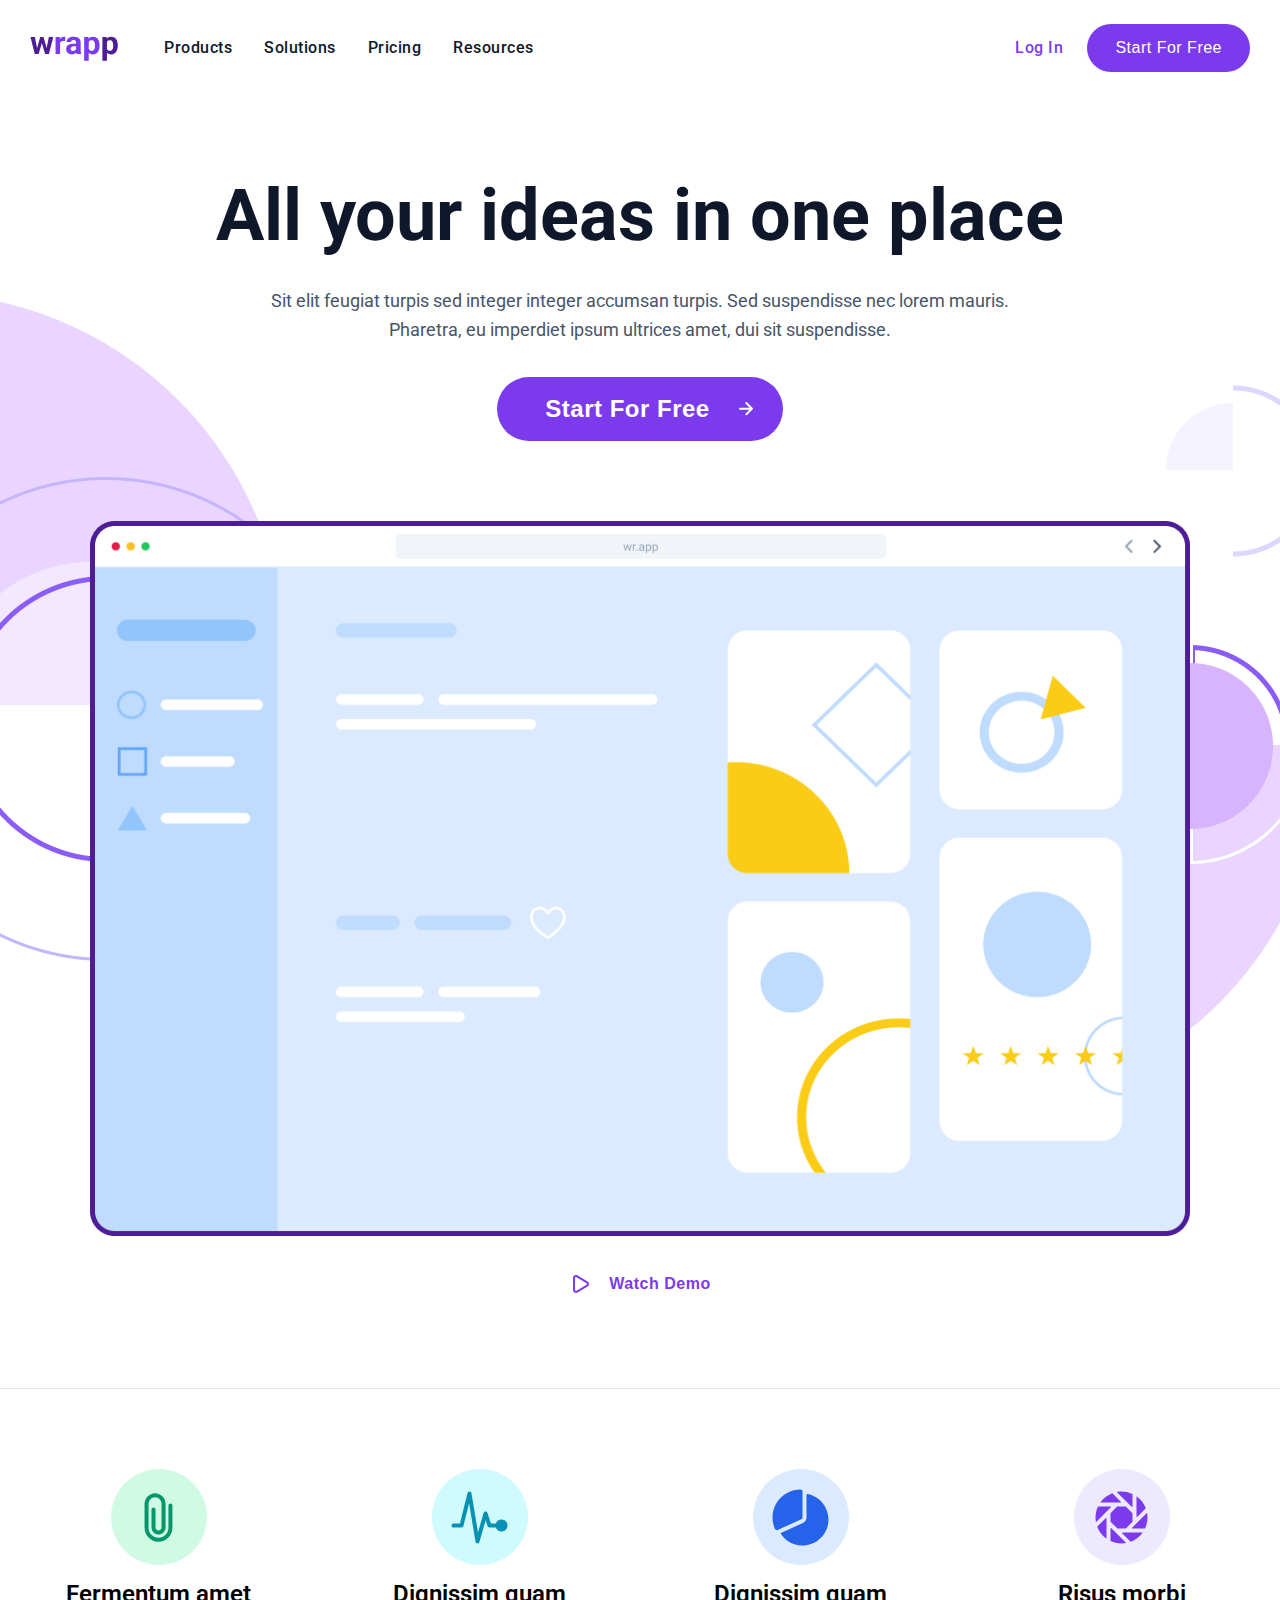
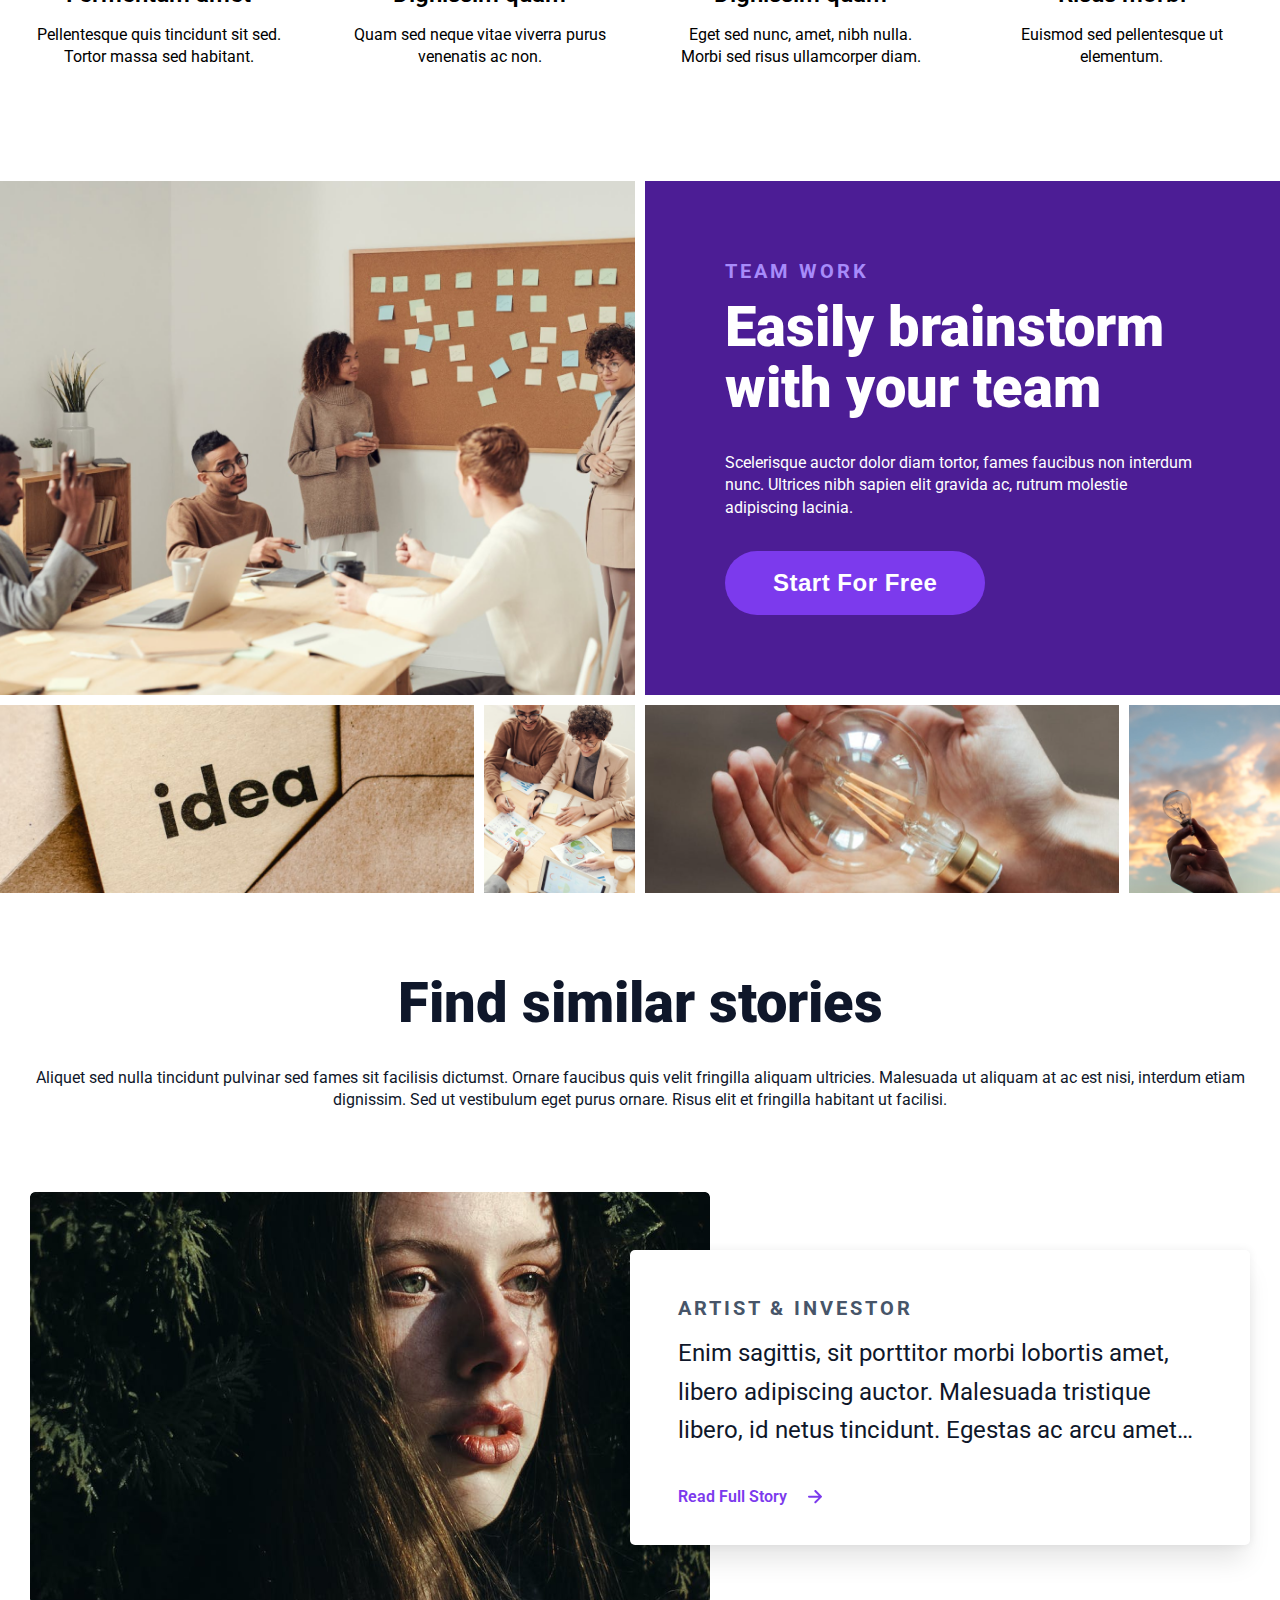
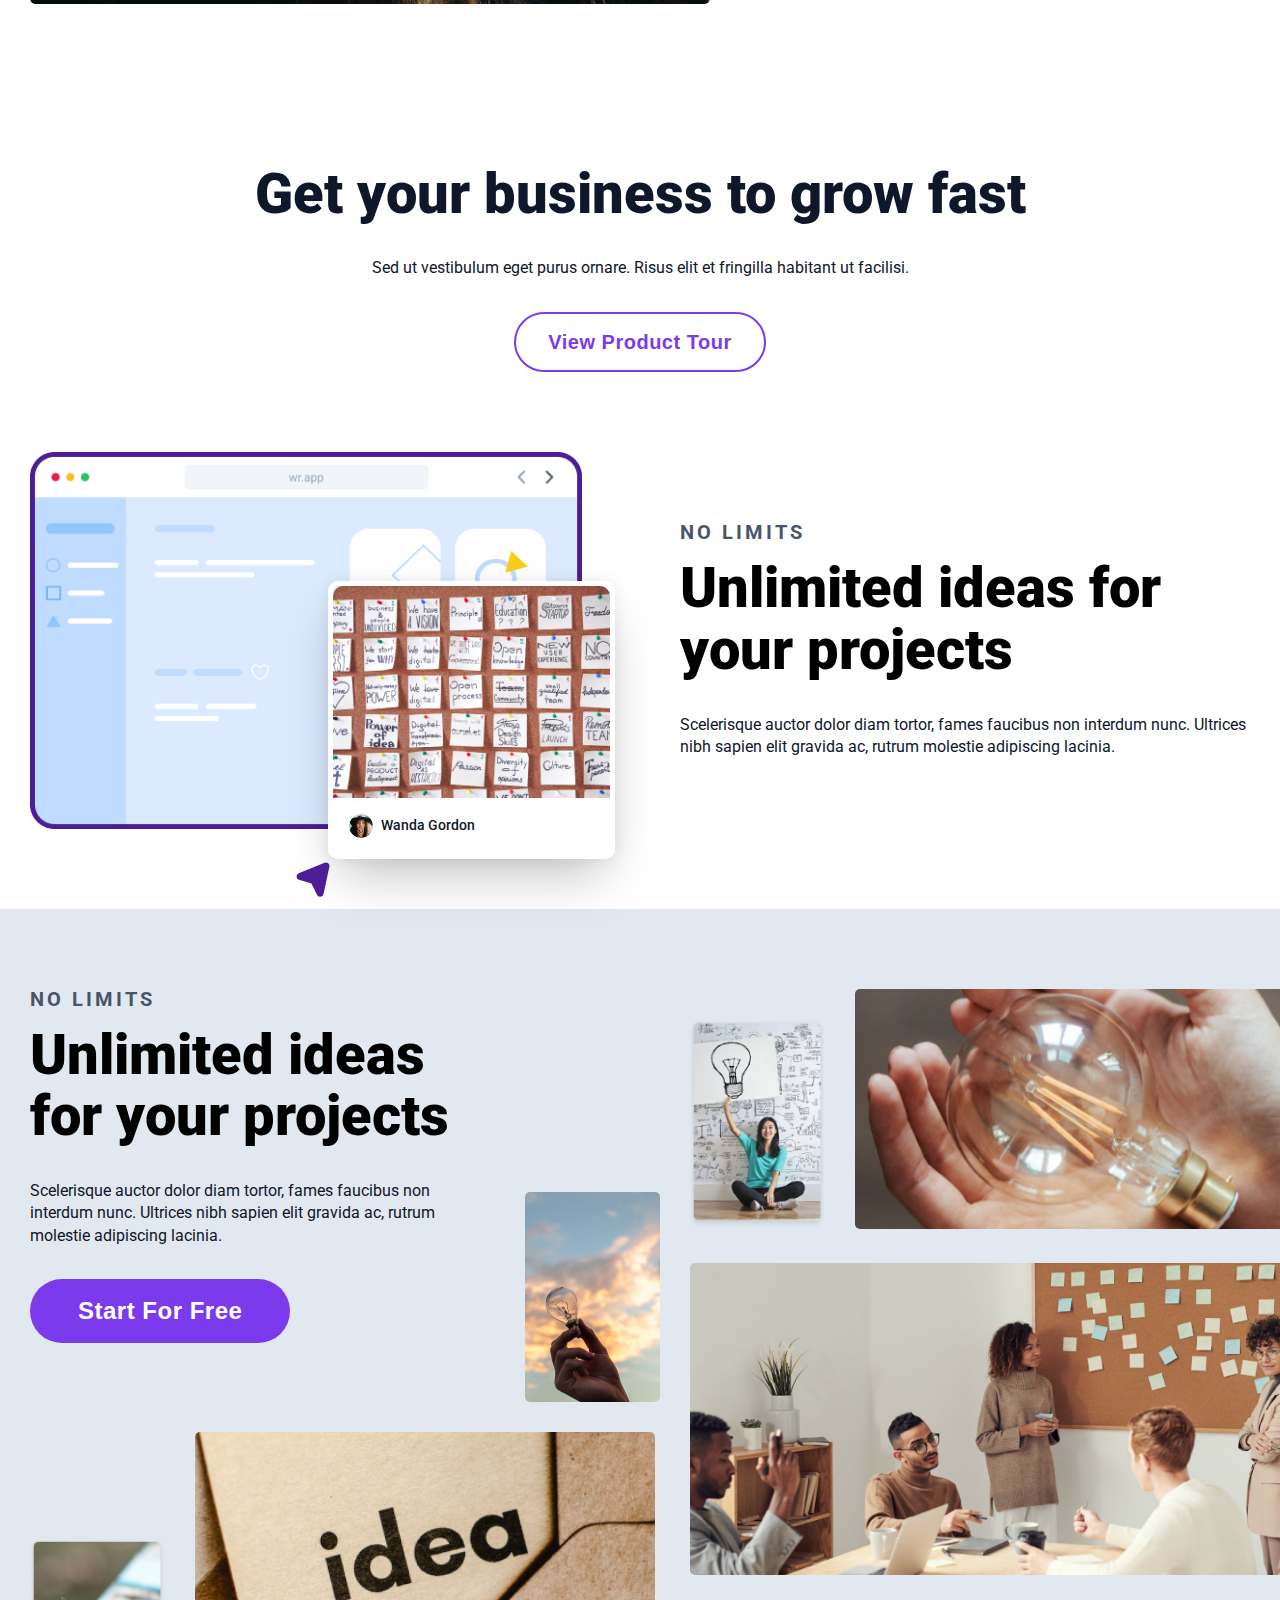
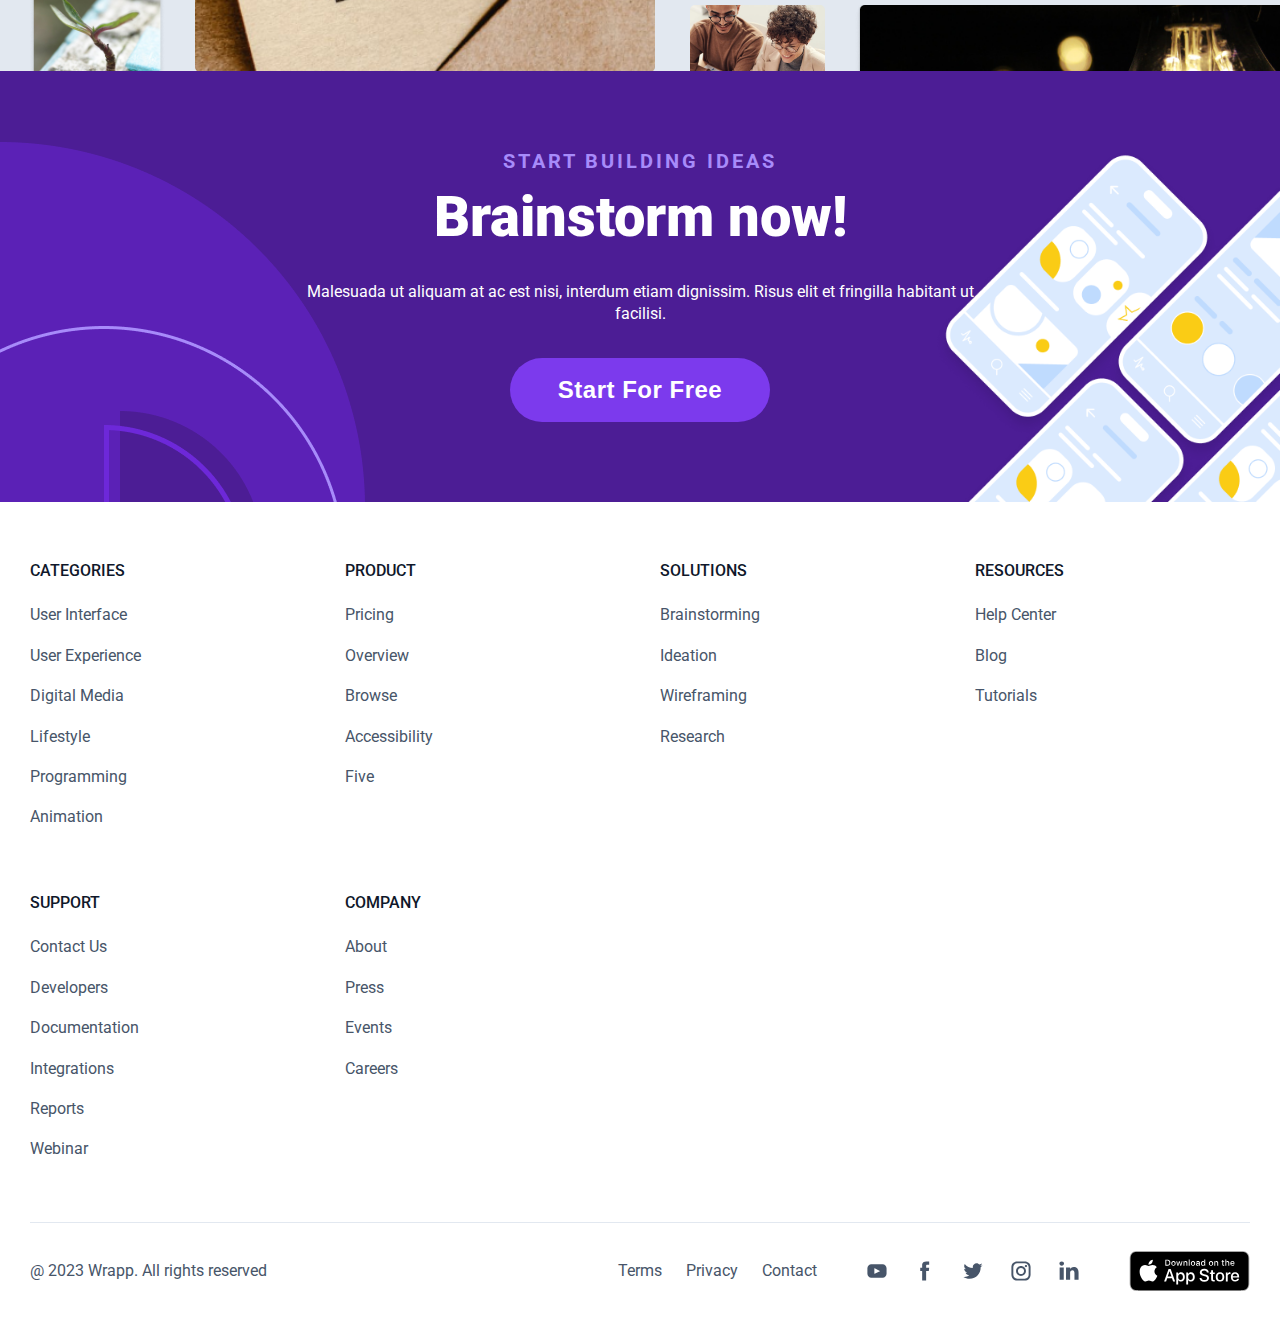
==== commit 3e2d72a6: "add fixes" ====
--- a/home-work-landing.html
+++ b/home-work-landing.html
@@ -250,7 +250,7 @@
                 <div class="no-limits__screen">
                     <img src="/assets/landing/no-limits/no-limits-mobile.png" width="330" height="240"
                         alt="Screen view." class="no-limits__img no-limits__img--mobile">
-                    <img src="/assets/landing/no-limits/no-limits-desktop.png" width="552" height="374"
+                    <img src="/assets/landing/no-limits/no-limits-desktop.png" width="552" height="333"
                         alt="Screen view." class="no-limits__img no-limits__img--desktop">
                     <div class="no-limits__post-card">
                         <img src="/assets/landing/no-limits/post-image.png" alt="Post image."
--- a/css/home-work-landing.min.css
+++ b/css/home-work-landing.min.css
@@ -1 +1 @@
-*,*::before,*::after{margin:0;padding:0;-webkit-box-sizing:border-box;box-sizing:border-box}html{font-size:10px}html,body{overflow-x:hidden}body{font-family:"Roboto",sans-serif}ul{list-style:none}a{text-decoration:none}button{border:none;background:none;cursor:pointer}img{display:block;max-width:100%;height:auto}.container{max-width:43rem;width:100%;margin:0 auto;padding:0 1.6rem}.button{display:block;line-height:2.4rem;border-radius:5rem;letter-spacing:.5px;padding:2rem 4.8rem;text-align:center;-webkit-transition:.2s ease-in-out;transition:.2s ease-in-out}.button--primary{font-size:2.4rem;font-weight:700;color:#fff;background-color:#7c3aed}.button--primary:hover{background-color:#a78bfa}.button--secondary{font-size:2rem;font-weight:600;color:#7c3aed;border:2px solid #7c3aed;padding:1.6rem 3.2rem}.button--secondary:hover{background-color:#7c3aed;color:#fff}.button--in-text{margin:3.2rem auto 0}.heading-label{font-size:2rem;font-weight:700;line-height:100%;text-transform:uppercase;letter-spacing:1px;text-align:left}.heading-label--violet-light{color:#a78bfa}.heading-label--blue-gray-light{color:#475569}.heading-2-with-label__title{font-size:3.2rem;line-height:110%;margin-top:1.6rem;font-weight:700}.heading-2-with-label__title--white{color:#fff}.heading-2-with-label__title--blue-gray{color:#0f172a}.heading-2-with-label__label,.heading-2-with-label__title{text-align:center}.heading-2{font-size:3.2rem;font-weight:700;line-height:110%;text-align:center}.heading-2--white{color:#fff}.heading-2--blue-gray{color:#0f172a}.description{font-size:1.6rem;font-weight:400;line-height:140%;text-align:center;margin-top:3.2rem}.description--white{color:#fff}.description--blue-gray{color:#0f172a}.header{position:relative;padding:16px 0}.header__container{display:-webkit-box;display:-ms-flexbox;display:flex;-webkit-box-pack:justify;-ms-flex-pack:justify;justify-content:space-between;-webkit-box-align:center;-ms-flex-align:center;align-items:center}.header__logo-link{display:-webkit-box;display:-ms-flexbox;display:flex;-webkit-box-align:center;-ms-flex-align:center;align-items:center}.header__logo{width:8.8rem;height:3.5rem}.header__nav-link,.header__button{font-size:1.6rem;font-weight:500;line-height:2.4rem}.header__nav-link{padding:1.2rem .8rem;letter-spacing:.5px;color:#0f172a}.header__nav-link--violet{color:#7c3aed}.header__right-side{margin-top:4rem}.header__button{display:block;margin-top:2rem;padding:1.2rem 2.8rem}.header__burger{position:relative;width:18px;height:10.5px;padding:6.75px 3px}.header__burger::before,.header__burger::after{content:""}.header__burger::before{top:0}.header__burger::after{bottom:0}.header__burger-bar,.header__burger::before,.header__burger::after{display:block;position:absolute;left:0;width:18px;height:2px;background-color:#4c1d95;border-radius:2px}.header__burger-bar{top:50%;-webkit-transform:translateY(-50%);transform:translateY(-50%)}.header__menu{position:absolute;top:0;left:0;width:100%;height:100vh;background-color:#fff;padding:20px 16px;-webkit-transform:translateX(100%);transform:translateX(100%);z-index:2}.start-screen{overflow:hidden;padding:48px 0}.start-screen__title,.start-screen__description{text-align:center}.start-screen__title{font-size:4rem;line-height:110%;font-weight:700;color:#0f172a}.start-screen__description{font-size:1.6rem;line-height:160%;font-weight:400;color:#475569;margin-top:3.2rem}.start-screen__button,.start-screen__button-watch{display:-webkit-box;display:-ms-flexbox;display:flex;-webkit-box-align:center;-ms-flex-align:center;align-items:center}.start-screen__button-watch{-webkit-column-gap:1.6rem;-moz-column-gap:1.6rem;column-gap:1.6rem;font-size:1.6rem;font-weight:600;line-height:2.4rem;letter-spacing:.5px;color:#7c3aed;margin:1.6rem auto 0;padding:1.2rem .8rem}.start-screen__button{-webkit-column-gap:2.4rem;-moz-column-gap:2.4rem;column-gap:2.4rem;padding:20px 25px 20px 48px;margin:3.2rem auto 0}.start-screen__button-arrow{width:2.4rem;height:2.4rem}.start-screen__play-icon{width:24px;height:24px}.start-screen__img{display:block;position:relative;width:100%;max-width:100%;height:auto;z-index:1}.start-screen__img--desktop{display:none}.start-screen__screen{position:relative;max-width:33rem;margin:3.2rem auto 0}.start-screen__screen::before,.start-screen__screen::after{content:"";position:absolute;z-index:-1}.start-screen__screen::before{top:-20px;left:-155px;background:url("/assets/landing/start-screen/ellipses-left-mobile.png") center center/cover no-repeat;width:23.2rem;height:21.3rem}.start-screen__screen::after{top:-33px;right:-32px;background:url("/assets/landing/start-screen/ellipses-right-mobile.png") center center/cover no-repeat;width:25.6rem;height:25.6rem}.features{padding:4.8rem 0}.features__item{margin-bottom:3.2rem}.features__item:last-child{margin-bottom:0}.features__item:nth-child(1) .features__item-icon{background-color:#d1fae5}.features__item:nth-child(2) .features__item-icon{background-color:#cffafe}.features__item:nth-child(3) .features__item-icon{background-color:#dbeafe}.features__item:nth-child(4) .features__item-icon{background-color:#ede9fe}.features__item-icon{display:-webkit-box;display:-ms-flexbox;display:flex;-webkit-box-pack:center;-ms-flex-pack:center;justify-content:center;-webkit-box-align:center;-ms-flex-align:center;align-items:center;width:9.6rem;min-width:9.6rem;height:9.6rem;border-radius:50%;margin:0 auto}.features__item-icon svg{width:65px;min-width:65px;height:65px}.features__item-title{font-size:2rem;font-weight:600;line-height:110%}.features__item-title,.features__item-desc{margin-top:1.6rem;text-align:center}.features__item-desc{font-size:1.6rem;font-weight:400;line-height:140%}.team-work__main-picture,.team-work__picture{width:100%}.team-work__main-picture{margin-bottom:1rem}.team-work__picture{height:100%;-o-object-fit:cover;object-fit:cover}.team-work__text{padding:4.8rem 1.6rem;background-color:#4c1d95}.team-work__pictures{display:grid;grid-template-columns:repeat(8, 1fr);grid-auto-columns:46px;grid-column-gap:1rem;margin-top:1rem}.team-work__picture{min-width:46px}.team-work__picture:nth-child(odd){grid-column:span 3}.stories{padding:48px 0}.stories__slider{margin-top:3.2rem}.stories__slide-img{width:100%}.stories__slide-desc{position:relative;max-width:93%;background-color:#fff;-webkit-box-shadow:0px 0px 10px 0px rgba(0,0,0,.0705882353),0px 20px 25px -5px rgba(0,0,0,.1019607843);box-shadow:0px 0px 10px 0px rgba(0,0,0,.0705882353),0px 20px 25px -5px rgba(0,0,0,.1019607843);margin:-3.2rem auto 0;padding:2.4rem 1.6rem 0;z-index:1}.stories__slide-img,.stories__slide-desc{border-radius:.5rem}.stories__slide-text{display:-webkit-box;-webkit-line-clamp:5;-webkit-box-orient:vertical;overflow:hidden;text-overflow:ellipsis;text-align:left;margin-top:1.6rem}.stories__slide-link{display:-webkit-box;display:-ms-flexbox;display:flex;-webkit-box-align:center;-ms-flex-align:center;align-items:center;width:100%;font-size:1.6rem;line-height:2.4rem;font-weight:600;color:#7c3aed;padding:1.2rem 0;-webkit-column-gap:1.6rem;-moz-column-gap:1.6rem;column-gap:1.6rem}.stories__slide-link svg{width:2.4rem;height:2.4rem}.cta{padding:48px 0 32px}.no-limits{padding-bottom:4.8rem}.no-limits__screen{position:relative;margin:0 auto;max-width:33rem}.no-limits__img{width:100%}.no-limits__img--desktop{display:none}.no-limits__content{margin-top:11.9rem}.no-limits__post-img{display:none}.no-limits__post-card{position:absolute;right:-1.5rem;bottom:-3rem;max-width:21.2rem;width:100%;border:5px solid #fff;-webkit-box-shadow:0px 0px 15px 0px rgba(0,0,0,.0705882353),0px 25px 50px -12px rgba(0,0,0,.2509803922);box-shadow:0px 0px 15px 0px rgba(0,0,0,.0705882353),0px 25px 50px -12px rgba(0,0,0,.2509803922);border-radius:1rem}.no-limits__decor{position:absolute;-webkit-transform:translateX(calc(-100% + 5px));transform:translateX(calc(-100% + 5px))}.no-limits__author{display:-webkit-box;display:-ms-flexbox;display:flex;-webkit-box-align:center;-ms-flex-align:center;align-items:center;-webkit-column-gap:8px;-moz-column-gap:8px;column-gap:8px;background-color:#fff;padding:1.6rem}.no-limits__author-photo{width:2.4rem;min-width:2.4rem;height:2.4rem;border-radius:50%;-o-object-fit:cover;object-fit:cover}.no-limits__author-name{font-size:1.4rem;font-weight:500;line-height:140%;color:#0f172a}.footer__top{padding:48px 0}.footer__column{margin-bottom:3.2rem}.footer__column:last-child{margin-bottom:0}.footer__list--bottom,.footer__socials,.footer__social-link{display:-webkit-box;display:-ms-flexbox;display:flex;-webkit-box-align:center;-ms-flex-align:center;align-items:center;-webkit-box-pack:center;-ms-flex-pack:center;justify-content:center}.footer__list--bottom,.footer__socials{-webkit-column-gap:2.4rem;-moz-column-gap:2.4rem;column-gap:2.4rem;margin-top:1.6rem}.footer__heading,.footer__link,.footer__rights{font-size:1.6rem;text-align:center}.footer__heading{font-weight:500;line-height:110%;color:#0f172a;text-transform:uppercase;padding:1.2rem 0}.footer__item{margin:8px 0}.footer__link{display:block;padding:5px 0}.footer__rights,.footer__link{font-weight:400;line-height:140%;color:#475569}.footer__bottom{border-top:1px solid #e2e8f0;padding:2.4rem 0}.footer__social-link svg{width:2.4rem;min-width:2.4rem;height:2.4rem}.footer__btn-store{display:-webkit-box;display:-ms-flexbox;display:flex;-webkit-box-pack:center;-ms-flex-pack:center;justify-content:center;margin-top:1.6rem}.images-grid{background-color:#e2e8f0}.images-grid__content{padding:4.8rem 0 3.2rem}.images-grid__grid{display:grid;grid-template-columns:repeat(8, 62px);grid-template-rows:repeat(5, 68px);grid-gap:1.4rem;-webkit-box-align:end;-ms-flex-align:end;align-items:end;-webkit-transform:translate(-212px, 87px);transform:translate(-212px, 87px);margin-top:-119px}.images-grid__picture{width:100%;height:100%;-o-object-fit:cover;object-fit:cover;border-radius:.5rem}.images-grid__picture--small{max-width:6.1rem;max-height:9.5rem;min-width:6.1rem;min-height:9.5rem}.images-grid__picture--medium{max-width:20.7rem;max-height:10.8rem;min-width:20.7rem;min-height:10.8rem}.images-grid__picture--big{max-width:31rem;max-height:15.1rem;min-width:31rem;min-height:15.1rem}.images-grid__picture:nth-child(1){grid-column:5/6;grid-row:1/3;justify-self:end}.images-grid__picture:nth-child(2){grid-column:6/8;grid-row:1/3;align-self:end}.images-grid__picture:nth-child(3){grid-column:4/5;grid-row:3/4}.images-grid__picture:nth-child(4){grid-column:5/7;grid-row:3/5}.images-grid__picture:nth-child(5){grid-column:1/3;grid-row:4/6}.images-grid__picture:nth-child(6){grid-column:2/4;grid-row:4/6;align-self:start}.images-grid__picture:nth-child(7),.images-grid__picture:nth-child(8){display:none}.violet-cta{position:relative;background-color:#4c1d95;padding:4.8rem 0;overflow:hidden}.violet-cta::before{content:"";position:absolute;left:-19.1rem;bottom:-26.1rem;display:block;width:33.5rem;height:33.5rem;background:url("/assets/landing/violet-cta/violet-cta-ellipses-mobile.png") center center/cover no-repeat}@media screen and (min-width: 600px){.images-grid__grid{-webkit-transform:translate(-60px, 87px);transform:translate(-60px, 87px)}}@media screen and (min-width: 768px){.container{max-width:70rem}.start-screen__screen,.no-limits__screen{max-width:60rem}.start-screen__screen::before,.start-screen__screen::after{width:35rem;height:35rem}.start-screen__screen::before{left:-290px}.start-screen__screen::after{right:-130px}.footer__top{display:grid;grid-template-columns:repeat(2, 1fr);grid-template-rows:auto;grid-gap:4rem}.footer__column{margin-bottom:0}.footer__heading,.footer__link{text-align:left}}@media screen and (min-width: 1280px){.container{max-width:134rem;padding:0 3rem}.heading-2{font-size:5.6rem;font-weight:900;text-align:center}.heading-label{letter-spacing:3px}.heading-2-with-label__title{font-size:5.6rem;font-weight:900}.heading-2-with-label__label--left,.heading-2-with-label__title--left{text-align:left}.button--align-left{margin-left:0}.description--align-left{text-align:left}.header{padding:2.4rem 0}.header__container{display:grid;grid-template-columns:8.8rem 1fr;grid-column-gap:3.8rem;-webkit-box-align:center;-ms-flex-align:center;align-items:center}.header__menu,.header__right-side,.header__nav-list{display:-webkit-box;display:-ms-flexbox;display:flex;-webkit-box-align:center;-ms-flex-align:center;align-items:center}.header__nav-list{-webkit-column-gap:1.6rem;-moz-column-gap:1.6rem;column-gap:1.6rem}.header__right-side,.header__button{margin-top:0}.header__right-side{-webkit-column-gap:1.6rem;-moz-column-gap:1.6rem;column-gap:1.6rem}.header__menu{-webkit-box-pack:justify;-ms-flex-pack:justify;justify-content:space-between;position:static;height:unset;-webkit-transform:unset;transform:unset;padding:0}.header__burger{display:none}.start-screen{padding:80px 0}.start-screen__title{font-size:7.2rem}.start-screen__description{font-size:1.8rem;max-width:65%;margin:3.2rem auto 0}.start-screen__screen{margin-top:8rem;max-width:110rem}.start-screen__screen::before{width:79.3rem;height:73rem;top:-228px;left:-535px;background:url("/assets/landing/start-screen/ellipses-left-desktop.png") center center/cover no-repeat}.start-screen__screen::after{width:73rem;height:73rem;top:-141px;right:-136px;background:url("/assets/landing/start-screen/ellipses-right-desktop.png") center center/cover no-repeat}.start-screen__img--mobile{display:none}.start-screen__img--desktop{display:block}.start-screen__button-watch{margin-top:2.4rem;-webkit-transition:.2 ease-in-out;transition:.2 ease-in-out}.start-screen__button-watch:hover{color:#4c1d95}.start-screen__button-watch:hover svg path{fill:#4c1d95}.features__list{display:grid;grid-template-columns:repeat(4, 1fr);-webkit-column-gap:64px;-moz-column-gap:64px;column-gap:64px}.features__item-title{font-size:2.4rem}.team-work__head{display:grid;grid-template-columns:repeat(2, 1fr);grid-column-gap:1rem;margin-bottom:1rem}.team-work__text{padding:8rem}.team-work__pictures{margin-top:0}.team-work__main-picture{height:100%;max-height:53.5rem;-o-object-fit:cover;object-fit:cover;margin-bottom:0}.cta,.stories{padding:80px 0}.stories__slide{display:-webkit-box;display:-ms-flexbox;display:flex;-webkit-box-align:center;-ms-flex-align:center;align-items:center}.stories__slide-img,.stories__slide-desc{-webkit-box-flex:1;-ms-flex:1;flex:1}.stories__slide-desc{padding:4.8rem 4.8rem 2.4rem;margin-top:0;margin-left:-8rem}.stories__slide-text{font-size:2.4rem;line-height:160%;-webkit-line-clamp:3}.stories__slide-link{margin-top:2.4rem;-webkit-transition:.2s ease-in-out;transition:.2s ease-in-out}.stories__slide-link:hover{color:#4c1d95}.stories__slide-link:hover svg path{fill:#4c1d95}.no-limits{padding-bottom:8rem}.no-limits__img--desktop{display:block}.no-limits__img--mobile{display:none}.no-limits__container{display:-webkit-box;display:-ms-flexbox;display:flex;-webkit-box-align:center;-ms-flex-align:center;align-items:center;-webkit-column-gap:8rem;-moz-column-gap:8rem;column-gap:8rem}.no-limits__screen,.no-limits__content{-webkit-box-flex:1;-ms-flex:1;flex:1}.no-limits__content{margin-top:0;padding:6.2rem 0}.no-limits__post-card{max-width:28.7rem}.no-limits__post-img{display:block;border-radius:1rem 1rem 0 0}.footer__top{grid-template-columns:repeat(4, 1fr)}.footer__bottom{display:-webkit-box;display:-ms-flexbox;display:flex;-webkit-box-align:center;-ms-flex-align:center;align-items:center;-webkit-column-gap:4.8rem;-moz-column-gap:4.8rem;column-gap:4.8rem}.footer__rights{-webkit-box-flex:1;-ms-flex-positive:1;flex-grow:1;text-align:left}.footer__list--bottom,.footer__socials,.footer__btn-store{margin-top:0}.footer__link{-webkit-transition:color .2s ease-in-out;transition:color .2s ease-in-out}.footer__link:hover{color:#0f172a}.footer__social-link svg path{-webkit-transition:fill .2s ease-in-out;transition:fill .2s ease-in-out}.footer__social-link:hover svg path{fill:#0f172a}.violet-cta{padding:8rem 0}.violet-cta__description{max-width:55%;margin-left:auto;margin-right:auto}.violet-cta::before{top:7.1rem;left:-365px;bottom:unset;width:73rem;height:73rem;background-image:url("/assets/landing/violet-cta/violet-cta-ellipses-desktop.png")}.violet-cta::after{content:"";position:absolute;top:0;right:0;display:block;width:51.5rem;height:68rem;background:url("/assets/landing/violet-cta/iphones-bg.png") center center/cover no-repeat;-webkit-transform:translate(25%, 0);transform:translate(25%, 0)}.images-grid{padding-top:8rem}.images-grid__content{position:relative;max-width:46rem;padding:0;z-index:1}.images-grid__grid{grid-template-columns:repeat(8, 135px);grid-template-rows:repeat(6, 143px);grid-gap:30px;-webkit-transform:translate(0, 250px);transform:translate(0, 250px);margin-top:-680px}.images-grid__picture:nth-child(7),.images-grid__picture:nth-child(8){display:block}.images-grid__picture:nth-child(7){grid-column:5/6;grid-row:5/7;align-self:start}.images-grid__picture:nth-child(8){grid-column:6/8;grid-row:5/7;align-self:start}.images-grid__picture--small{max-width:13.5rem;max-height:21rem;min-width:13.5rem;min-height:21rem}.images-grid__picture--medium{max-width:46rem;max-height:24rem;min-width:46rem;min-height:24rem}.images-grid__picture--big{max-width:62.5rem;max-height:31.2rem;min-width:62.5rem;min-height:31.2rem}}@media screen and (min-width: 1440px){.footer__top{grid-template-columns:repeat(6, 1fr);grid-gap:0 4.8rem}}@media screen and (min-width: 1920px){.start-screen__screen::before{left:-70%}.start-screen__screen::after{right:-32%}}/*# sourceMappingURL=home-work-landing.min.css.map */+*,*::before,*::after{margin:0;padding:0;-webkit-box-sizing:border-box;box-sizing:border-box}html{font-size:10px}html,body{overflow-x:hidden}body{font-family:"Roboto",sans-serif}ul{list-style:none}a{text-decoration:none}button{border:none;background:none;cursor:pointer}img{display:block;max-width:100%;height:auto}.container{max-width:43rem;width:100%;margin:0 auto;padding:0 1.6rem}.button{display:block;line-height:2.4rem;border-radius:5rem;letter-spacing:.5px;padding:2rem 4.8rem;text-align:center;-webkit-transition:.2s ease-in-out;transition:.2s ease-in-out}.button--primary{font-size:2.4rem;font-weight:700;color:#fff;background-color:#7c3aed}.button--primary:hover{background-color:#a78bfa}.button--secondary{font-size:2rem;font-weight:600;color:#7c3aed;border:2px solid #7c3aed;padding:1.6rem 3.2rem}.button--secondary:hover{background-color:#7c3aed;color:#fff}.button--in-text{margin:3.2rem auto 0}.heading-label{font-size:2rem;font-weight:700;line-height:100%;text-transform:uppercase;letter-spacing:1px;text-align:left}.heading-label--violet-light{color:#a78bfa}.heading-label--blue-gray-light{color:#475569}.heading-2-with-label__title{font-size:3.2rem;line-height:110%;margin-top:1.6rem;font-weight:700}.heading-2-with-label__title--white{color:#fff}.heading-2-with-label__title--blue-gray{color:#0f172a}.heading-2-with-label__label,.heading-2-with-label__title{text-align:center}.heading-2{font-size:3.2rem;font-weight:700;line-height:110%;text-align:center}.heading-2--white{color:#fff}.heading-2--blue-gray{color:#0f172a}.description{font-size:1.6rem;font-weight:400;line-height:140%;text-align:center;margin-top:3.2rem}.description--white{color:#fff}.description--blue-gray{color:#0f172a}.header{position:relative;padding:16px 0}.header__container{display:-webkit-box;display:-ms-flexbox;display:flex;-webkit-box-pack:justify;-ms-flex-pack:justify;justify-content:space-between;-webkit-box-align:center;-ms-flex-align:center;align-items:center}.header__logo-link{display:-webkit-box;display:-ms-flexbox;display:flex;-webkit-box-align:center;-ms-flex-align:center;align-items:center}.header__logo{width:8.8rem;height:3.5rem}.header__nav-link,.header__button{font-size:1.6rem;font-weight:500;line-height:2.4rem}.header__nav-link{padding:1.2rem .8rem;letter-spacing:.5px;color:#0f172a}.header__nav-link--violet{color:#7c3aed}.header__right-side{margin-top:4rem}.header__button{display:block;margin-top:2rem;padding:1.2rem 2.8rem}.header__burger{position:relative;width:18px;height:10.5px;padding:6.75px 3px}.header__burger::before,.header__burger::after{content:""}.header__burger::before{top:0}.header__burger::after{bottom:0}.header__burger-bar,.header__burger::before,.header__burger::after{display:block;position:absolute;left:0;width:18px;height:2px;background-color:#4c1d95;border-radius:2px}.header__burger-bar{top:50%;-webkit-transform:translateY(-50%);transform:translateY(-50%)}.header__menu{position:absolute;top:0;left:0;width:100%;height:100vh;background-color:#fff;padding:20px 16px;-webkit-transform:translateX(100%);transform:translateX(100%);z-index:2}.start-screen{overflow:hidden;padding:48px 0}.start-screen__title,.start-screen__description{text-align:center}.start-screen__title{font-size:4rem;line-height:110%;font-weight:700;color:#0f172a}.start-screen__description{font-size:1.6rem;line-height:160%;font-weight:400;color:#475569;margin-top:3.2rem}.start-screen__button,.start-screen__button-watch{display:-webkit-box;display:-ms-flexbox;display:flex;-webkit-box-align:center;-ms-flex-align:center;align-items:center}.start-screen__button-watch{-webkit-column-gap:1.6rem;-moz-column-gap:1.6rem;column-gap:1.6rem;font-size:1.6rem;font-weight:600;line-height:2.4rem;letter-spacing:.5px;color:#7c3aed;margin:1.6rem auto 0;padding:1.2rem .8rem}.start-screen__button{-webkit-column-gap:2.4rem;-moz-column-gap:2.4rem;column-gap:2.4rem;padding:20px 25px 20px 48px;margin:3.2rem auto 0}.start-screen__button-arrow{width:2.4rem;height:2.4rem}.start-screen__play-icon{width:24px;height:24px}.start-screen__img{display:block;position:relative;width:100%;max-width:100%;height:auto;z-index:1}.start-screen__img--desktop{display:none}.start-screen__screen{position:relative;max-width:33rem;margin:3.2rem auto 0}.start-screen__screen::before,.start-screen__screen::after{content:"";position:absolute;z-index:-1}.start-screen__screen::before{top:-20px;left:-155px;background:url("/assets/landing/start-screen/ellipses-left-mobile.png") center center/cover no-repeat;width:23.2rem;height:21.3rem}.start-screen__screen::after{top:-33px;right:-32px;background:url("/assets/landing/start-screen/ellipses-right-mobile.png") center center/cover no-repeat;width:25.6rem;height:25.6rem}.features{padding:4.8rem 0;border-top:1px solid #e2e8f0}.features__item{margin-bottom:3.2rem}.features__item:last-child{margin-bottom:0}.features__item:nth-child(1) .features__item-icon{background-color:#d1fae5}.features__item:nth-child(2) .features__item-icon{background-color:#cffafe}.features__item:nth-child(3) .features__item-icon{background-color:#dbeafe}.features__item:nth-child(4) .features__item-icon{background-color:#ede9fe}.features__item-icon{display:-webkit-box;display:-ms-flexbox;display:flex;-webkit-box-pack:center;-ms-flex-pack:center;justify-content:center;-webkit-box-align:center;-ms-flex-align:center;align-items:center;width:9.6rem;min-width:9.6rem;height:9.6rem;border-radius:50%;margin:0 auto}.features__item-icon svg{width:65px;min-width:65px;height:65px}.features__item-title{font-size:2rem;font-weight:600;line-height:110%}.features__item-title,.features__item-desc{margin-top:1.6rem;text-align:center}.features__item-desc{font-size:1.6rem;font-weight:400;line-height:140%}.team-work__main-picture,.team-work__picture{width:100%}.team-work__main-picture{margin-bottom:1rem}.team-work__picture{height:100%;-o-object-fit:cover;object-fit:cover}.team-work__text{padding:4.8rem 1.6rem;background-color:#4c1d95}.team-work__pictures{display:grid;grid-template-columns:repeat(8, 1fr);grid-auto-columns:46px;grid-column-gap:1rem;margin-top:1rem}.team-work__picture{min-width:46px}.team-work__picture:nth-child(odd){grid-column:span 3}.stories{padding:48px 0}.stories__slider{margin-top:3.2rem}.stories__slide-img{width:100%;-o-object-fit:cover;object-fit:cover}.stories__slide-desc{position:relative;max-width:90%;background-color:#fff;-webkit-box-shadow:0px 0px 10px 0px rgba(0,0,0,.0705882353),0px 20px 25px -5px rgba(0,0,0,.1019607843);box-shadow:0px 0px 10px 0px rgba(0,0,0,.0705882353),0px 20px 25px -5px rgba(0,0,0,.1019607843);margin:-3.2rem auto 0;padding:2.4rem 1.6rem 0;z-index:1}.stories__slide-img,.stories__slide-desc{border-radius:.5rem}.stories__slide-text{font-size:1.8rem;line-height:160%;display:-webkit-box;-webkit-line-clamp:5;-webkit-box-orient:vertical;overflow:hidden;text-overflow:ellipsis;text-align:left;margin-top:1.6rem}.stories__slide-link{display:-webkit-box;display:-ms-flexbox;display:flex;-webkit-box-align:center;-ms-flex-align:center;align-items:center;width:100%;font-size:1.6rem;line-height:2.4rem;font-weight:600;color:#7c3aed;padding:1.2rem 0;-webkit-column-gap:1.6rem;-moz-column-gap:1.6rem;column-gap:1.6rem}.stories__slide-link svg{width:2.4rem;height:2.4rem}.cta{padding:48px 0 32px}.no-limits{padding-bottom:4.8rem}.no-limits__screen{position:relative;margin:0 auto;max-width:33rem}.no-limits__img{width:100%}.no-limits__img--desktop{display:none}.no-limits__content{margin-top:11.9rem}.no-limits__post-img{display:none}.no-limits__post-card{position:absolute;right:-1.5rem;bottom:-3rem;max-width:21.2rem;width:100%;border:5px solid #fff;-webkit-box-shadow:0px 0px 15px 0px rgba(0,0,0,.0705882353),0px 25px 50px -12px rgba(0,0,0,.2509803922);box-shadow:0px 0px 15px 0px rgba(0,0,0,.0705882353),0px 25px 50px -12px rgba(0,0,0,.2509803922);border-radius:1rem}.no-limits__decor{position:absolute;-webkit-transform:translateX(calc(-100% + 5px));transform:translateX(calc(-100% + 5px))}.no-limits__author{display:-webkit-box;display:-ms-flexbox;display:flex;-webkit-box-align:center;-ms-flex-align:center;align-items:center;-webkit-column-gap:8px;-moz-column-gap:8px;column-gap:8px;background-color:#fff;padding:1.6rem}.no-limits__author-photo{width:2.4rem;min-width:2.4rem;height:2.4rem;border-radius:50%;-o-object-fit:cover;object-fit:cover}.no-limits__author-name{font-size:1.4rem;font-weight:500;line-height:140%;color:#0f172a}.footer__top{padding:48px 0}.footer__column{margin-bottom:3.2rem}.footer__column:last-child{margin-bottom:0}.footer__list--bottom,.footer__socials,.footer__social-link{display:-webkit-box;display:-ms-flexbox;display:flex;-webkit-box-align:center;-ms-flex-align:center;align-items:center;-webkit-box-pack:center;-ms-flex-pack:center;justify-content:center}.footer__list--bottom,.footer__socials{-webkit-column-gap:2.4rem;-moz-column-gap:2.4rem;column-gap:2.4rem;margin-top:1.6rem}.footer__heading,.footer__link,.footer__rights{font-size:1.6rem;text-align:center}.footer__heading{font-weight:500;line-height:110%;color:#0f172a;text-transform:uppercase;padding:1.2rem 0}.footer__item{margin:8px 0}.footer__link{display:block;padding:5px 0}.footer__rights,.footer__link{font-weight:400;line-height:140%;color:#475569}.footer__bottom{border-top:1px solid #e2e8f0;padding:2.4rem 0}.footer__social-link svg{width:2.4rem;min-width:2.4rem;height:2.4rem}.footer__btn-store{display:-webkit-box;display:-ms-flexbox;display:flex;-webkit-box-pack:center;-ms-flex-pack:center;justify-content:center;margin-top:1.6rem}.images-grid{background-color:#e2e8f0}.images-grid__content{padding:4.8rem 0 3.2rem}.images-grid__grid{display:grid;grid-template-columns:repeat(8, 62px);grid-template-rows:repeat(5, 68px);grid-gap:1.4rem;-webkit-box-align:end;-ms-flex-align:end;align-items:end;-webkit-transform:translate(-212px, 87px);transform:translate(-212px, 87px);margin-top:-119px}.images-grid__picture{width:100%;height:100%;-o-object-fit:cover;object-fit:cover;border-radius:.5rem}.images-grid__picture--small{max-width:6.1rem;max-height:9.5rem;min-width:6.1rem;min-height:9.5rem}.images-grid__picture--medium{max-width:20.7rem;max-height:10.8rem;min-width:20.7rem;min-height:10.8rem}.images-grid__picture--big{max-width:31rem;max-height:15.1rem;min-width:31rem;min-height:15.1rem}.images-grid__picture:nth-child(1){grid-column:5/6;grid-row:1/3;justify-self:end}.images-grid__picture:nth-child(2){grid-column:6/8;grid-row:1/3;align-self:end}.images-grid__picture:nth-child(3){grid-column:4/5;grid-row:3/4}.images-grid__picture:nth-child(4){grid-column:5/7;grid-row:3/5}.images-grid__picture:nth-child(5){grid-column:1/3;grid-row:4/6}.images-grid__picture:nth-child(6){grid-column:2/4;grid-row:4/6;align-self:start}.images-grid__picture:nth-child(7),.images-grid__picture:nth-child(8){display:none}.violet-cta{position:relative;background-color:#4c1d95;padding:4.8rem 0;overflow:hidden}.violet-cta::before{content:"";position:absolute;left:-19.1rem;bottom:-26.1rem;display:block;width:33.5rem;height:33.5rem;background:url("/assets/landing/violet-cta/violet-cta-ellipses-mobile.png") center center/cover no-repeat}@media screen and (min-width: 600px){.images-grid__grid{-webkit-transform:translate(-60px, 87px);transform:translate(-60px, 87px)}}@media screen and (min-width: 768px){.container{max-width:70rem}.start-screen__screen,.no-limits__screen{max-width:60rem}.start-screen__screen::before,.start-screen__screen::after{width:35rem;height:35rem}.start-screen__screen::before{left:-290px}.start-screen__screen::after{right:-130px}.footer__top{display:grid;grid-template-columns:repeat(2, 1fr);grid-template-rows:auto;grid-gap:4rem}.footer__column{margin-bottom:0}.footer__heading,.footer__link{text-align:left}}@media screen and (min-width: 1280px){.container{max-width:134rem;padding:0 3rem}.heading-2{font-size:5.6rem;font-weight:900;text-align:center}.heading-label{letter-spacing:3px}.heading-2-with-label__title{font-size:5.6rem;font-weight:900}.heading-2-with-label__label--left,.heading-2-with-label__title--left{text-align:left}.button--align-left{margin-left:0}.description--align-left{text-align:left}.header{padding:2.4rem 0}.header__container{display:grid;grid-template-columns:8.8rem 1fr;grid-column-gap:3.8rem;-webkit-box-align:center;-ms-flex-align:center;align-items:center}.header__menu,.header__right-side,.header__nav-list{display:-webkit-box;display:-ms-flexbox;display:flex;-webkit-box-align:center;-ms-flex-align:center;align-items:center}.header__nav-list{-webkit-column-gap:1.6rem;-moz-column-gap:1.6rem;column-gap:1.6rem}.header__right-side,.header__button{margin-top:0}.header__right-side{-webkit-column-gap:1.6rem;-moz-column-gap:1.6rem;column-gap:1.6rem}.header__menu{-webkit-box-pack:justify;-ms-flex-pack:justify;justify-content:space-between;position:static;height:unset;-webkit-transform:unset;transform:unset;padding:0}.header__burger{display:none}.start-screen{padding:80px 0}.start-screen__title{font-size:7.2rem}.start-screen__description{font-size:1.8rem;max-width:65%;margin:3.2rem auto 0}.start-screen__screen{margin-top:8rem;max-width:110rem}.start-screen__screen::before{width:79.3rem;height:73rem;top:-228px;left:-535px;background:url("/assets/landing/start-screen/ellipses-left-desktop.png") center center/cover no-repeat}.start-screen__screen::after{width:73rem;height:73rem;top:-141px;right:-136px;background:url("/assets/landing/start-screen/ellipses-right-desktop.png") center center/cover no-repeat}.start-screen__img--mobile{display:none}.start-screen__img--desktop{display:block}.start-screen__button-watch{margin-top:2.4rem;-webkit-transition:.2 ease-in-out;transition:.2 ease-in-out}.start-screen__button-watch:hover{color:#4c1d95}.start-screen__button-watch:hover svg path{fill:#4c1d95}.features{padding:8rem 0}.features__list{display:grid;grid-template-columns:repeat(4, 1fr);-webkit-column-gap:64px;-moz-column-gap:64px;column-gap:64px}.features__item-title{font-size:2.4rem}.team-work__head{display:grid;grid-template-columns:repeat(2, 1fr);grid-column-gap:1rem;margin-bottom:1rem}.team-work__text{padding:8rem}.team-work__pictures{margin-top:0}.team-work__main-picture{height:100%;max-height:53.5rem;-o-object-fit:cover;object-fit:cover;margin-bottom:0}.cta,.stories{padding:80px 0}.stories__slider{margin-top:8rem}.stories__slide{display:-webkit-box;display:-ms-flexbox;display:flex;-webkit-box-align:center;-ms-flex-align:center;align-items:center}.stories__slide-img{max-width:68rem;max-height:41.2rem;height:100%}.stories__slide-img,.stories__slide-desc{-webkit-box-flex:1;-ms-flex:1;flex:1}.stories__slide-desc{padding:4.8rem 4.8rem 2.4rem;margin-top:0;margin-left:-8rem}.stories__slide-text{font-size:2.4rem;line-height:160%;-webkit-line-clamp:3}.stories__slide-link{margin-top:2.4rem;-webkit-transition:.2s ease-in-out;transition:.2s ease-in-out}.stories__slide-link:hover{color:#4c1d95}.stories__slide-link:hover svg path{fill:#4c1d95}.no-limits{padding-bottom:8rem}.no-limits__img--desktop{display:block;max-width:55.2rem;-o-object-fit:cover;object-fit:cover}.no-limits__img--mobile{display:none}.no-limits__container{display:-webkit-box;display:-ms-flexbox;display:flex;-webkit-box-align:center;-ms-flex-align:center;align-items:center;-webkit-column-gap:8rem;-moz-column-gap:8rem;column-gap:8rem}.no-limits__screen,.no-limits__content{-webkit-box-flex:1;-ms-flex:1;flex:1}.no-limits__content{margin-top:0;padding:6.2rem 0}.no-limits__post-card{max-width:28.7rem}.no-limits__post-img{display:block;border-radius:1rem 1rem 0 0}.footer__top{grid-template-columns:repeat(4, 1fr)}.footer__bottom{display:-webkit-box;display:-ms-flexbox;display:flex;-webkit-box-align:center;-ms-flex-align:center;align-items:center;-webkit-column-gap:4.8rem;-moz-column-gap:4.8rem;column-gap:4.8rem}.footer__rights{-webkit-box-flex:1;-ms-flex-positive:1;flex-grow:1;text-align:left}.footer__list--bottom,.footer__socials,.footer__btn-store{margin-top:0}.footer__link{-webkit-transition:color .2s ease-in-out;transition:color .2s ease-in-out}.footer__link:hover{color:#0f172a}.footer__social-link svg path{-webkit-transition:fill .2s ease-in-out;transition:fill .2s ease-in-out}.footer__social-link:hover svg path{fill:#0f172a}.violet-cta{padding:8rem 0}.violet-cta__description{max-width:55%;margin-left:auto;margin-right:auto}.violet-cta::before{top:7.1rem;left:-365px;bottom:unset;width:73rem;height:73rem;background-image:url("/assets/landing/violet-cta/violet-cta-ellipses-desktop.png")}.violet-cta::after{content:"";position:absolute;top:0;right:0;display:block;width:51.5rem;height:68rem;background:url("/assets/landing/violet-cta/iphones-bg.png") center center/cover no-repeat;-webkit-transform:translate(25%, 0);transform:translate(25%, 0)}.images-grid{padding-top:8rem}.images-grid__content{position:relative;max-width:46rem;padding:0;z-index:1}.images-grid__grid{grid-template-columns:repeat(8, 135px);grid-template-rows:repeat(6, 143px);grid-gap:30px;-webkit-transform:translate(0, 250px);transform:translate(0, 250px);margin-top:-680px}.images-grid__picture:nth-child(7),.images-grid__picture:nth-child(8){display:block}.images-grid__picture:nth-child(7){grid-column:5/6;grid-row:5/7;align-self:start}.images-grid__picture:nth-child(8){grid-column:6/8;grid-row:5/7;align-self:start}.images-grid__picture--small{max-width:13.5rem;max-height:21rem;min-width:13.5rem;min-height:21rem}.images-grid__picture--medium{max-width:46rem;max-height:24rem;min-width:46rem;min-height:24rem}.images-grid__picture--big{max-width:62.5rem;max-height:31.2rem;min-width:62.5rem;min-height:31.2rem}}@media screen and (min-width: 1440px){.footer__top{grid-template-columns:repeat(6, 1fr);grid-gap:0 4.8rem}}@media screen and (min-width: 1920px){.start-screen__screen::before{left:-70%}.start-screen__screen::after{right:-32%}}/*# sourceMappingURL=home-work-landing.min.css.map */